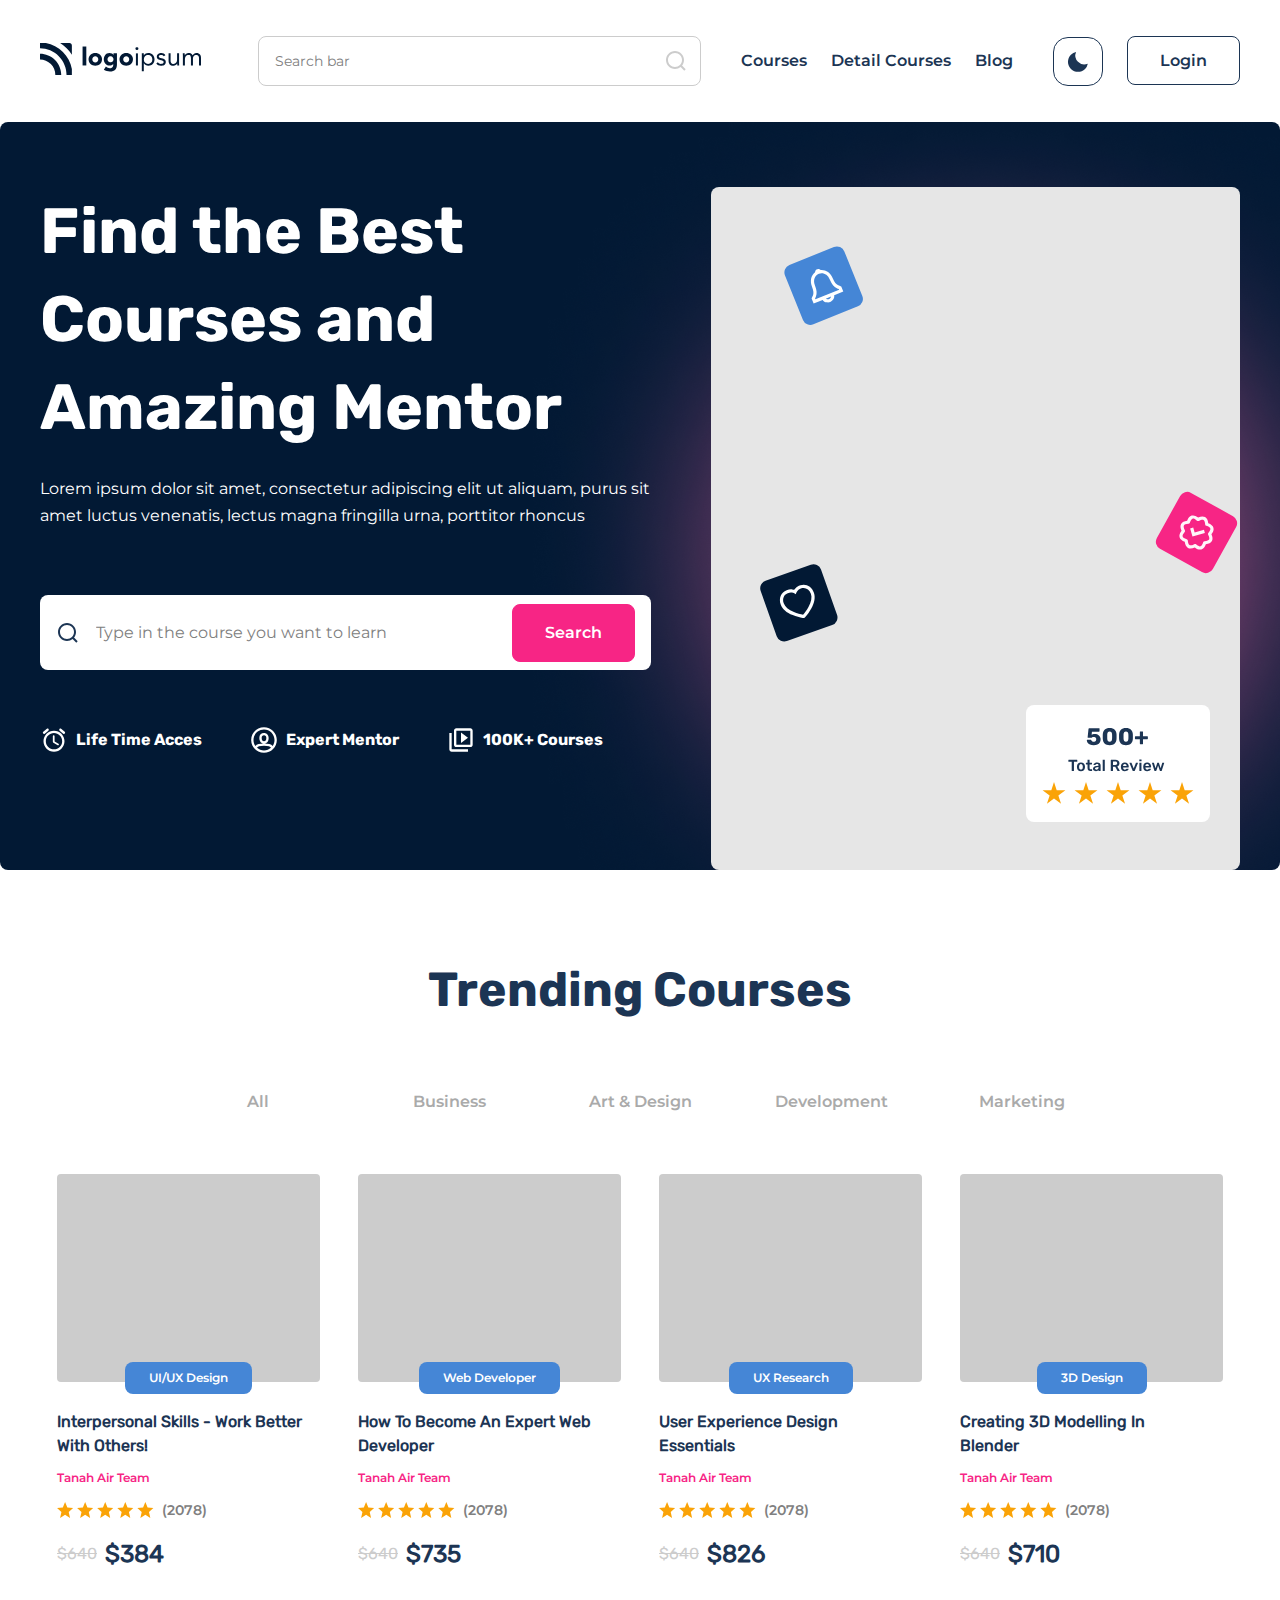
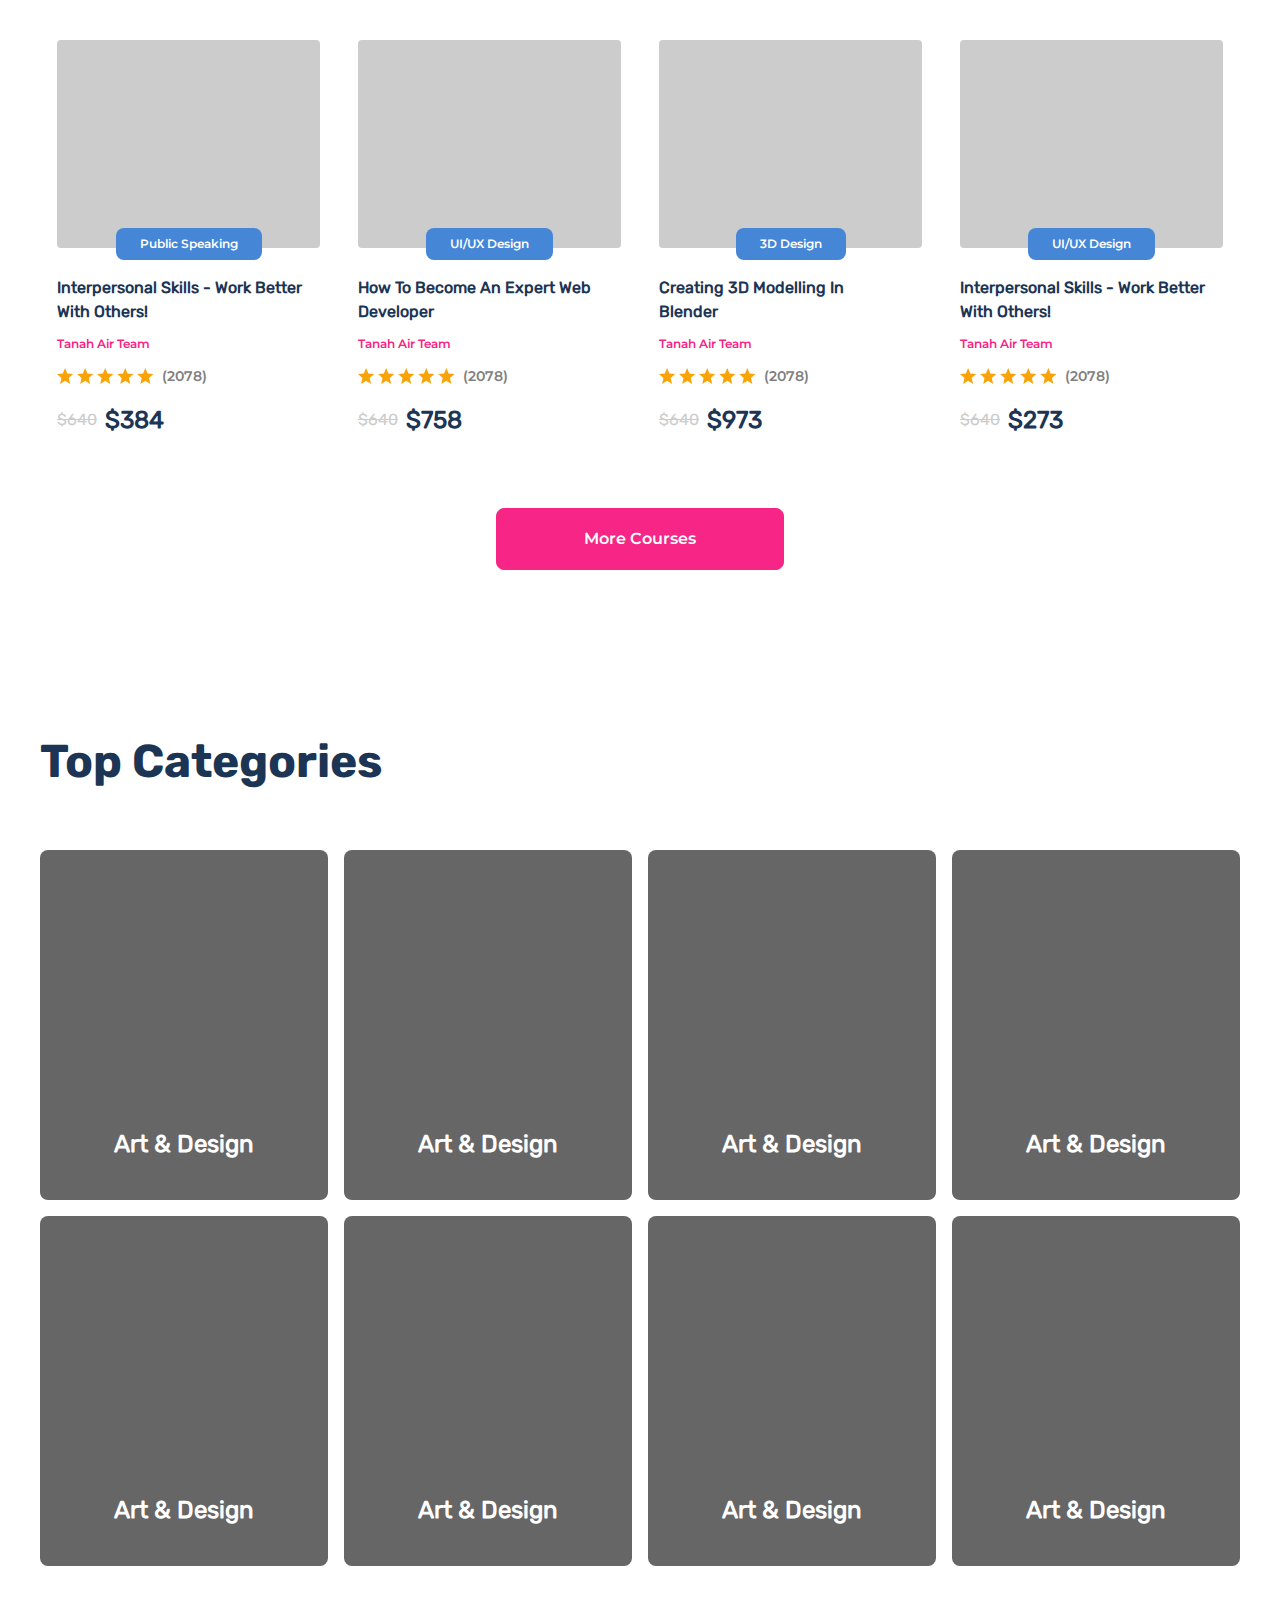
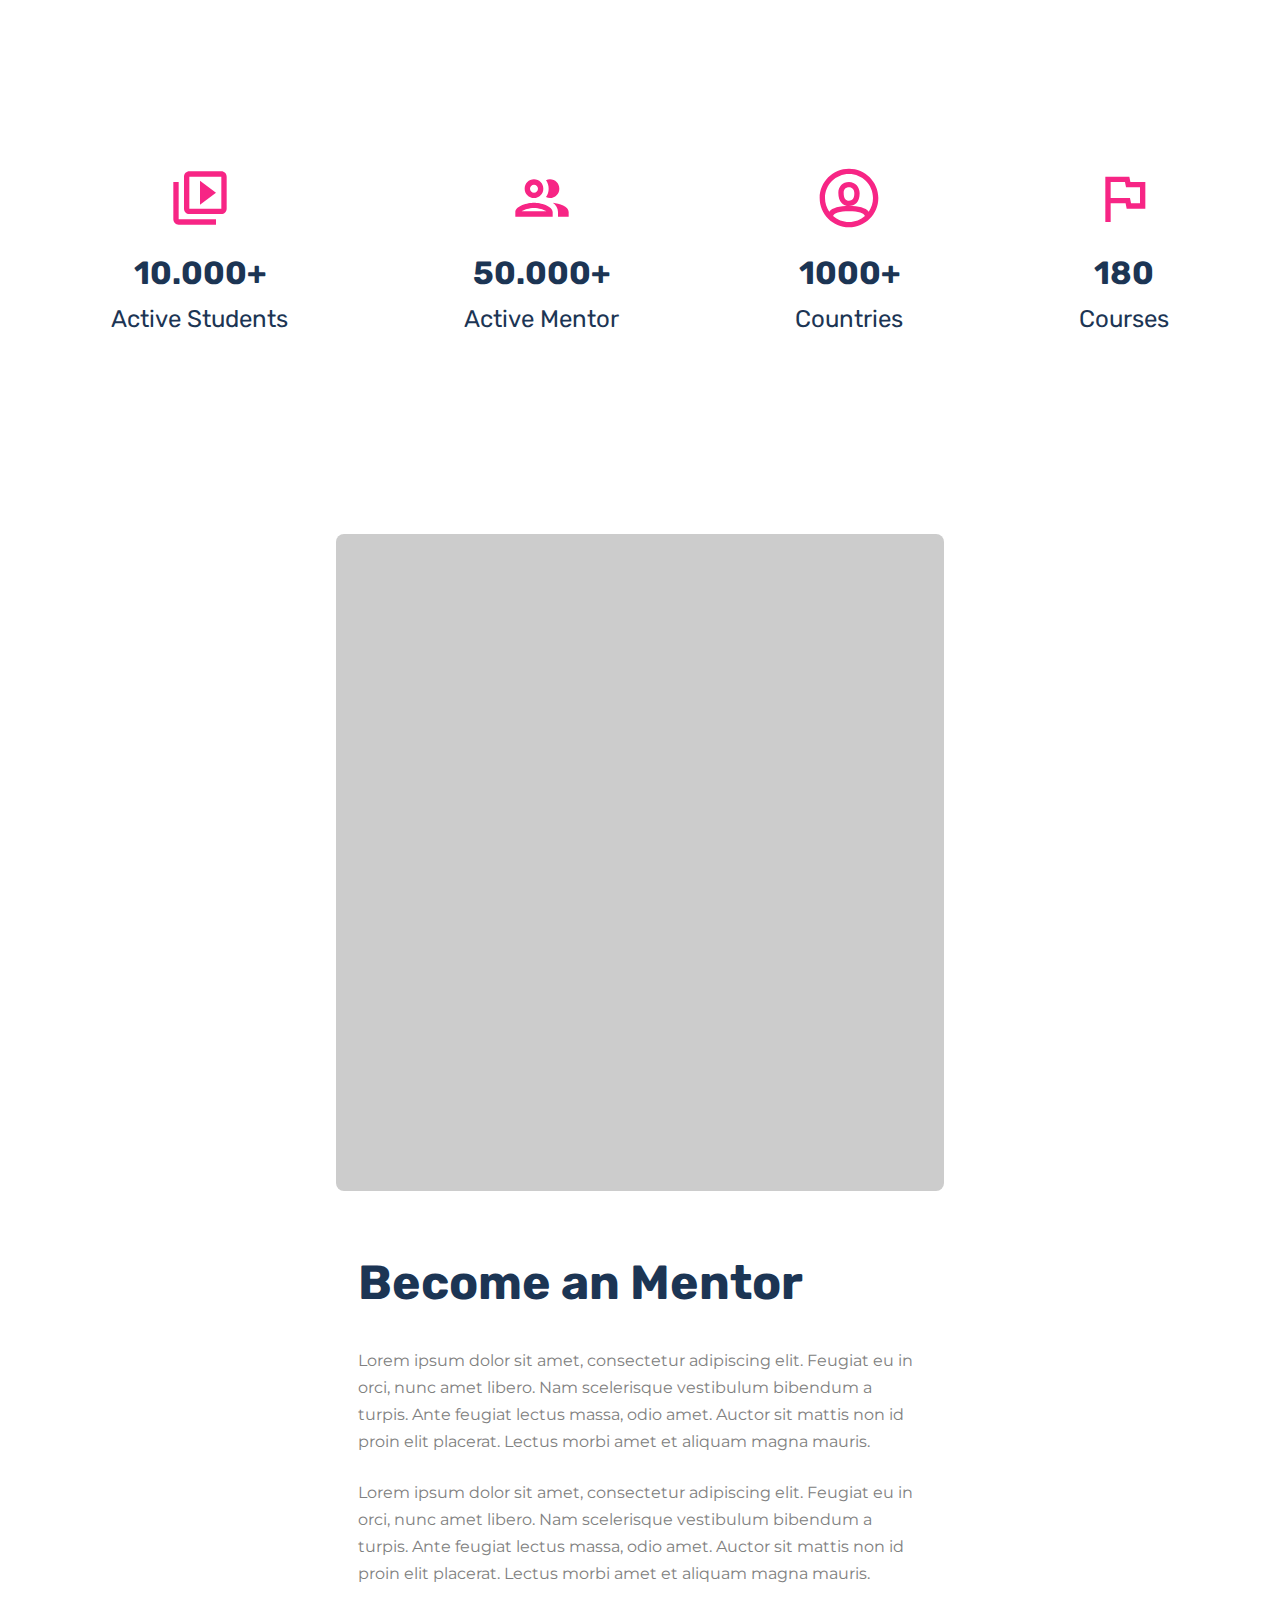
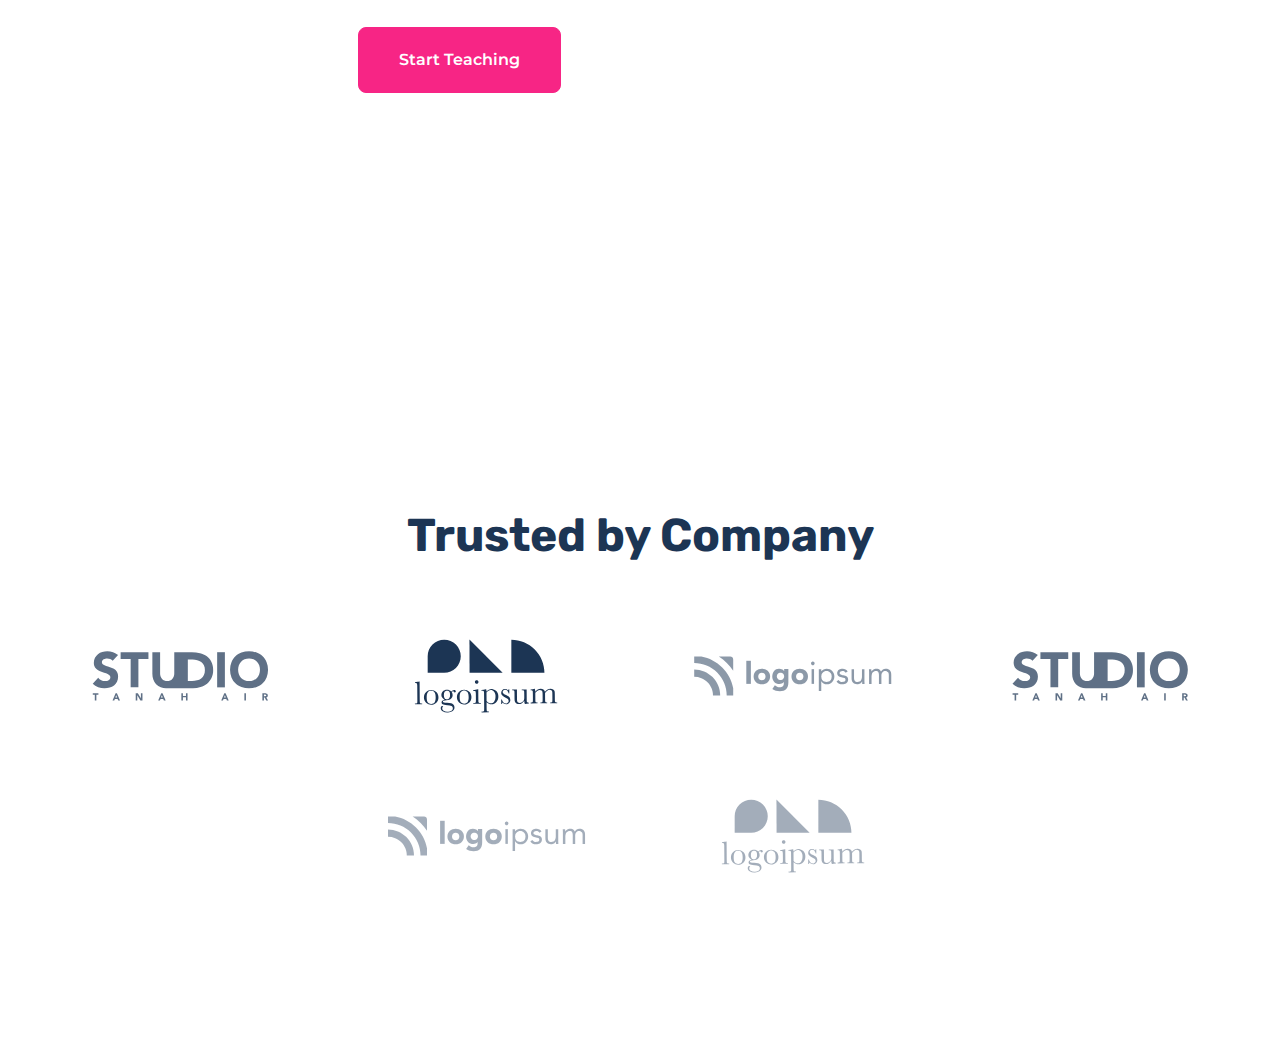
==== index.html @ 907a08f3 "home page" ====
<!DOCTYPE html>
<html lang="en">
  <head>
    <meta charset="UTF-8" />
    <meta name="viewport" content="width=device-width, initial-scale=1.0" />
    <link rel="stylesheet" href="./scss/style.css" />
    <link rel="stylesheet" href="https://cdnjs.cloudflare.com/ajax/libs/OwlCarousel2/2.3.4/assets/owl.carousel.min.css" integrity="sha512-tS3S5qG0BlhnQROyJXvNjeEM4UpMXHrQfTGmbQ1gKmelCxlSEBUaxhRBj/EFTzpbP4RVSrpEikbmdJobCvhE3g==" crossorigin="anonymous" referrerpolicy="no-referrer" />
    <link rel="stylesheet" href="https://cdnjs.cloudflare.com/ajax/libs/OwlCarousel2/2.3.4/assets/owl.theme.default.min.css" integrity="sha512-sMXtMNL1zRzolHYKEujM2AqCLUR9F2C4/05cdbxjjLSRvMQIciEPCQZo++nk7go3BtSuK9kfa/s+a4f4i5pLkw==" crossorigin="anonymous" referrerpolicy="no-referrer" />
    <title>Education | Home</title>
  </head>
  <body class="home-page">
    <header>
      <div class="container">
        <nav class="nav">
          <a href="./index.html" class="logo">
            <img src="./images/header-footer/logo.svg" alt="Site Logo" />
          </a>
          <div class="nav-list">
            <label class="search-container">
              <input id="search" type="text" placeholder="Search bar">
            </label>
            <ul>
              <li>
                <a href="./pages/courses.html">Courses</a>
              </li>
              <li>
                <a href="./pages/details.html">Detail Courses</a>
              </li>
              <li>
                <a href="./pages/blog.html">Blog</a>
              </li>
            </ul>
            <div class="header-btns">
              <button class="dark-mode">
                <svg xmlns="http://www.w3.org/2000/svg" width="24" height="24" viewBox="0 0 24 24"><path d="M12 11.807A9.002 9.002 0 0 1 10.049 2a9.942 9.942 0 0 0-5.12 2.735c-3.905 3.905-3.905 10.237 0 14.142 3.906 3.906 10.237 3.905 14.143 0a9.946 9.946 0 0 0 2.735-5.119A9.003 9.003 0 0 1 12 11.807z"></path></svg>
              </button>
              <button>
                <a class="nav-lastLink" href="./pages/account.html">Login</a>
              </button>
            </div>
          </div>
          <button class="menu-btn">
            <svg xmlns="http://www.w3.org/2000/svg" width="24" height="24" viewBox="0 0 24 24" style="fill: #1C3554;"><path d="M4 6h16v2H4zm0 5h16v2H4zm0 5h16v2H4z"></path></svg>
          </button>
        </nav>  
      </div>
    </header>

    <main>
      <section class="hero-section">
        <div class="container">
          <div class="hero-section-content">
            <div class="hero-left">
              <h1>Find the Best Courses and Amazing Mentor</h1>
              <p>Lorem ipsum dolor sit amet, consectetur adipiscing elit ut aliquam, purus sit amet luctus venenatis, lectus magna fringilla urna, porttitor rhoncus </p>
              <label>
                <input type="text" placeholder="Type in the course you want to learn">
                <button>Search</button>
              </label>
              <div class="hero-left-benefits">
                <div>
                  <svg width="28" height="28" viewBox="0 0 28 28" fill="none" xmlns="http://www.w3.org/2000/svg">
                    <path fill-rule="evenodd" clip-rule="evenodd" d="M18.5148 17.7917L14.5831 15.4583V10.1733C14.5831 9.70667 14.2098 9.33333 13.7431 9.33333H13.6731C13.2065 9.33333 12.8331 9.70667 12.8331 10.1733V15.68C12.8331 16.0883 13.0431 16.4733 13.4048 16.6833L17.6631 19.2383C18.0598 19.4717 18.5731 19.355 18.8065 18.9583C19.0515 18.55 18.9231 18.025 18.5148 17.7917ZM24.7098 5.845L21.1165 2.85833C20.6265 2.45 19.8915 2.50833 19.4715 3.01C19.0631 3.5 19.1331 4.235 19.6231 4.655L23.2048 7.64167C23.6948 8.05 24.4298 7.99167 24.8498 7.49C25.2698 7 25.1998 6.265 24.7098 5.845ZM4.78314 7.64167L8.3648 4.655C8.86647 4.235 8.93647 3.5 8.51647 3.01C8.10814 2.50833 7.37314 2.45 6.88314 2.85833L3.2898 5.845C2.7998 6.265 2.7298 7 3.1498 7.49C3.55814 7.99167 4.29314 8.05 4.78314 7.64167ZM13.9998 4.66667C8.20147 4.66667 3.4998 9.36833 3.4998 15.1667C3.4998 20.965 8.20147 25.6667 13.9998 25.6667C19.7981 25.6667 24.4998 20.965 24.4998 15.1667C24.4998 9.36833 19.7981 4.66667 13.9998 4.66667ZM13.9998 23.3333C9.49647 23.3333 5.83314 19.67 5.83314 15.1667C5.83314 10.6633 9.49647 7 13.9998 7C18.5031 7 22.1665 10.6633 22.1665 15.1667C22.1665 19.67 18.5031 23.3333 13.9998 23.3333Z" fill="white"/>
                  </svg>
                  <h3>Life Time Acces</h3>
                </div>
                <div>
                  <svg width="28" height="28" viewBox="0 0 28 28" fill="none" xmlns="http://www.w3.org/2000/svg">
                    <path fill-rule="evenodd" clip-rule="evenodd" d="M14.0001 26.8334C6.91243 26.8334 1.16675 21.0877 1.16675 14.0001C1.16675 6.91243 6.91243 1.16675 14.0001 1.16675C21.0877 1.16675 26.8334 6.91243 26.8334 14.0001C26.8334 21.0877 21.0877 26.8334 14.0001 26.8334ZM22.6328 19.9788C23.8101 18.2821 24.5001 16.2217 24.5001 14.0001C24.5001 8.20109 19.7991 3.50008 14.0001 3.50008C8.20109 3.50008 3.50008 8.20109 3.50008 14.0001C3.50008 16.2217 4.19003 18.2821 5.36734 19.9788C6.68036 18.2445 9.76579 17.5001 14.0001 17.5001C18.2344 17.5001 21.3198 18.2445 22.6328 19.9788ZM20.9589 21.8631C20.6174 20.6353 18.1644 19.8334 14.0001 19.8334C9.8358 19.8334 7.38275 20.6353 7.04129 21.8631C8.89393 23.504 11.3307 24.5001 14.0001 24.5001C16.6695 24.5001 19.1062 23.504 20.9589 21.8631ZM14.0001 17.5001C11.3878 17.5001 9.33342 15.6654 9.33342 11.6667C9.33342 9.04847 11.1757 7.00008 14.0001 7.00008C16.8166 7.00008 18.6667 9.24192 18.6667 11.9001C18.6667 15.7263 16.5878 17.5001 14.0001 17.5001ZM11.6667 11.6667C11.6667 14.3142 12.6213 15.1667 14.0001 15.1667C15.3741 15.1667 16.3334 14.3482 16.3334 11.9001C16.3334 10.4422 15.4183 9.33342 14.0001 9.33342C12.5228 9.33342 11.6667 10.2852 11.6667 11.6667Z" fill="white"/>
                  </svg>
                  <h3>Expert Mentor</h3>
                </div>
                <div>
                  <svg width="28" height="28" viewBox="0 0 28 28" fill="none" xmlns="http://www.w3.org/2000/svg">
                    <path fill-rule="evenodd" clip-rule="evenodd" d="M4.66463 6.99992H2.3313V23.3333C2.3313 24.6166 3.3813 25.6666 4.66463 25.6666H20.998V23.3333H4.66463V6.99992ZM23.3313 2.33325H9.3313C8.04797 2.33325 6.99797 3.38325 6.99797 4.66659V18.6666C6.99797 19.9499 8.04797 20.9999 9.3313 20.9999H23.3313C24.6146 20.9999 25.6646 19.9499 25.6646 18.6666V4.66659C25.6646 3.38325 24.6146 2.33325 23.3313 2.33325ZM23.3313 18.6666H9.3313V4.66659H23.3313V18.6666ZM13.998 6.41659V16.9166L20.998 11.6666L13.998 6.41659Z" fill="white"/>
                  </svg>
                  <h3>100K+ Courses</h3>
                </div>
              </div>
            </div>
            <div class="hero-right">
              <img src="./images/home/hero-right-img.svg" alt="">
            </div>
          </div>
        </div>
      </section>
      <section class="courses-section">
        <div class="container">
          <div class="courses-section-content">
            <h2>Trending Courses</h2>
            <div class="courses-card-part">
              <div class="courses-card-headings">
                <button class="courses-card-heading">All</button>
                <button class="courses-card-heading">Business</button>
                <button class="courses-card-heading">Art & Design</button>
                <button class="courses-card-heading">Development</button>
                <button class="courses-card-heading">Marketing</button>
              </div>
              <div class="courses-card-group">
                <div class="courses-card">
                  <div class="courses-card-img"></div>
                  <div class="courses-card-img-bottom-container">
                    <p class="courses-card-img-bottom">UI/UX Design</p>
                  </div>
                  <h3>Interpersonal skills - work better with others!</h3>
                  <h4>Tanah Air Team</h4>
                  <div class="courses-card-rating">
                    <svg width="97" height="16" viewBox="0 0 97 16" fill="none" xmlns="http://www.w3.org/2000/svg">
                      <path fill-rule="evenodd" clip-rule="evenodd" d="M8.08141 12.8589L13.0422 16L11.7258 10.08L16.1086 6.09684L10.3371 5.58316L8.08141 0L5.82576 5.58316L0.0541992 6.09684L4.43706 10.08L3.12059 16L8.08141 12.8589Z" fill="#FAA307"/>
                      <path fill-rule="evenodd" clip-rule="evenodd" d="M28.1498 12.8589L33.1106 16L31.7941 10.08L36.177 6.09684L30.4054 5.58316L28.1498 0L25.8941 5.58316L20.1226 6.09684L24.5054 10.08L23.189 16L28.1498 12.8589Z" fill="#FAA307"/>
                      <path fill-rule="evenodd" clip-rule="evenodd" d="M48.2176 12.8589L53.1785 16L51.862 10.08L56.2449 6.09684L50.4733 5.58316L48.2176 0L45.962 5.58316L40.1904 6.09684L44.5733 10.08L43.2568 16L48.2176 12.8589Z" fill="#FAA307"/>
                      <path fill-rule="evenodd" clip-rule="evenodd" d="M68.2858 12.8589L73.2466 16L71.9301 10.08L76.313 6.09684L70.5414 5.58316L68.2858 0L66.0301 5.58316L60.2585 6.09684L64.6414 10.08L63.3249 16L68.2858 12.8589Z" fill="#FAA307"/>
                      <path fill-rule="evenodd" clip-rule="evenodd" d="M88.3536 12.8589L93.3144 16L91.998 10.08L96.3808 6.09684L90.6093 5.58316L88.3536 0L86.098 5.58316L80.3264 6.09684L84.7093 10.08L83.3928 16L88.3536 12.8589Z" fill="#FAA307"/>
                    </svg>
                    <p>(2078)</p>
                  </div>
                  <div class="courses-card-pricing">
                    <p>$640</p>
                    <h5>$384</h3>
                  </div>
                </div>
                <div class="courses-card">
                  <div class="courses-card-img"></div>
                  <div class="courses-card-img-bottom-container">
                    <p class="courses-card-img-bottom">Web Developer</p>
                  </div>
                  <h3>How to become an Expert Web Developer</h3>
                  <h4>Tanah Air Team</h4>
                  <div class="courses-card-rating">
                    <svg width="97" height="16" viewBox="0 0 97 16" fill="none" xmlns="http://www.w3.org/2000/svg">
                      <path fill-rule="evenodd" clip-rule="evenodd" d="M8.08141 12.8589L13.0422 16L11.7258 10.08L16.1086 6.09684L10.3371 5.58316L8.08141 0L5.82576 5.58316L0.0541992 6.09684L4.43706 10.08L3.12059 16L8.08141 12.8589Z" fill="#FAA307"/>
                      <path fill-rule="evenodd" clip-rule="evenodd" d="M28.1498 12.8589L33.1106 16L31.7941 10.08L36.177 6.09684L30.4054 5.58316L28.1498 0L25.8941 5.58316L20.1226 6.09684L24.5054 10.08L23.189 16L28.1498 12.8589Z" fill="#FAA307"/>
                      <path fill-rule="evenodd" clip-rule="evenodd" d="M48.2176 12.8589L53.1785 16L51.862 10.08L56.2449 6.09684L50.4733 5.58316L48.2176 0L45.962 5.58316L40.1904 6.09684L44.5733 10.08L43.2568 16L48.2176 12.8589Z" fill="#FAA307"/>
                      <path fill-rule="evenodd" clip-rule="evenodd" d="M68.2858 12.8589L73.2466 16L71.9301 10.08L76.313 6.09684L70.5414 5.58316L68.2858 0L66.0301 5.58316L60.2585 6.09684L64.6414 10.08L63.3249 16L68.2858 12.8589Z" fill="#FAA307"/>
                      <path fill-rule="evenodd" clip-rule="evenodd" d="M88.3536 12.8589L93.3144 16L91.998 10.08L96.3808 6.09684L90.6093 5.58316L88.3536 0L86.098 5.58316L80.3264 6.09684L84.7093 10.08L83.3928 16L88.3536 12.8589Z" fill="#FAA307"/>
                    </svg>
                    <p>(2078)</p>
                  </div>
                  <div class="courses-card-pricing">
                    <p>$640</p>
                    <h5>$735</h3>
                  </div>
                </div>
                <div class="courses-card">
                  <div class="courses-card-img"></div>
                  <div class="courses-card-img-bottom-container">
                    <p class="courses-card-img-bottom">UX Research</p>
                  </div>
                  <h3>User Experience Design <br> Essentials</h3>
                  <h4>Tanah Air Team</h4>
                  <div class="courses-card-rating">
                    <svg width="97" height="16" viewBox="0 0 97 16" fill="none" xmlns="http://www.w3.org/2000/svg">
                      <path fill-rule="evenodd" clip-rule="evenodd" d="M8.08141 12.8589L13.0422 16L11.7258 10.08L16.1086 6.09684L10.3371 5.58316L8.08141 0L5.82576 5.58316L0.0541992 6.09684L4.43706 10.08L3.12059 16L8.08141 12.8589Z" fill="#FAA307"/>
                      <path fill-rule="evenodd" clip-rule="evenodd" d="M28.1498 12.8589L33.1106 16L31.7941 10.08L36.177 6.09684L30.4054 5.58316L28.1498 0L25.8941 5.58316L20.1226 6.09684L24.5054 10.08L23.189 16L28.1498 12.8589Z" fill="#FAA307"/>
                      <path fill-rule="evenodd" clip-rule="evenodd" d="M48.2176 12.8589L53.1785 16L51.862 10.08L56.2449 6.09684L50.4733 5.58316L48.2176 0L45.962 5.58316L40.1904 6.09684L44.5733 10.08L43.2568 16L48.2176 12.8589Z" fill="#FAA307"/>
                      <path fill-rule="evenodd" clip-rule="evenodd" d="M68.2858 12.8589L73.2466 16L71.9301 10.08L76.313 6.09684L70.5414 5.58316L68.2858 0L66.0301 5.58316L60.2585 6.09684L64.6414 10.08L63.3249 16L68.2858 12.8589Z" fill="#FAA307"/>
                      <path fill-rule="evenodd" clip-rule="evenodd" d="M88.3536 12.8589L93.3144 16L91.998 10.08L96.3808 6.09684L90.6093 5.58316L88.3536 0L86.098 5.58316L80.3264 6.09684L84.7093 10.08L83.3928 16L88.3536 12.8589Z" fill="#FAA307"/>
                    </svg>
                    <p>(2078)</p>
                  </div>
                  <div class="courses-card-pricing">
                    <p>$640</p>
                    <h5>$826</h3>
                  </div>
                </div>
                <div class="courses-card">
                  <div class="courses-card-img"></div>
                  <div class="courses-card-img-bottom-container">
                    <p class="courses-card-img-bottom">3D Design</p>
                  </div>
                  <h3>Creating 3D Modelling in <br> Blender </h3>
                  <h4>Tanah Air Team</h4>
                  <div class="courses-card-rating">
                    <svg width="97" height="16" viewBox="0 0 97 16" fill="none" xmlns="http://www.w3.org/2000/svg">
                      <path fill-rule="evenodd" clip-rule="evenodd" d="M8.08141 12.8589L13.0422 16L11.7258 10.08L16.1086 6.09684L10.3371 5.58316L8.08141 0L5.82576 5.58316L0.0541992 6.09684L4.43706 10.08L3.12059 16L8.08141 12.8589Z" fill="#FAA307"/>
                      <path fill-rule="evenodd" clip-rule="evenodd" d="M28.1498 12.8589L33.1106 16L31.7941 10.08L36.177 6.09684L30.4054 5.58316L28.1498 0L25.8941 5.58316L20.1226 6.09684L24.5054 10.08L23.189 16L28.1498 12.8589Z" fill="#FAA307"/>
                      <path fill-rule="evenodd" clip-rule="evenodd" d="M48.2176 12.8589L53.1785 16L51.862 10.08L56.2449 6.09684L50.4733 5.58316L48.2176 0L45.962 5.58316L40.1904 6.09684L44.5733 10.08L43.2568 16L48.2176 12.8589Z" fill="#FAA307"/>
                      <path fill-rule="evenodd" clip-rule="evenodd" d="M68.2858 12.8589L73.2466 16L71.9301 10.08L76.313 6.09684L70.5414 5.58316L68.2858 0L66.0301 5.58316L60.2585 6.09684L64.6414 10.08L63.3249 16L68.2858 12.8589Z" fill="#FAA307"/>
                      <path fill-rule="evenodd" clip-rule="evenodd" d="M88.3536 12.8589L93.3144 16L91.998 10.08L96.3808 6.09684L90.6093 5.58316L88.3536 0L86.098 5.58316L80.3264 6.09684L84.7093 10.08L83.3928 16L88.3536 12.8589Z" fill="#FAA307"/>
                    </svg>
                    <p>(2078)</p>
                  </div>
                  <div class="courses-card-pricing">
                    <p>$640</p>
                    <h5>$710</h3>
                  </div>
                </div>
                <div class="courses-card">
                  <div class="courses-card-img"></div>
                  <div class="courses-card-img-bottom-container">
                    <p class="courses-card-img-bottom">Public Speaking</p>
                  </div>
                  <h3>Interpersonal skills - work better with others!</h3>
                  <h4>Tanah Air Team</h4>
                  <div class="courses-card-rating">
                    <svg width="97" height="16" viewBox="0 0 97 16" fill="none" xmlns="http://www.w3.org/2000/svg">
                      <path fill-rule="evenodd" clip-rule="evenodd" d="M8.08141 12.8589L13.0422 16L11.7258 10.08L16.1086 6.09684L10.3371 5.58316L8.08141 0L5.82576 5.58316L0.0541992 6.09684L4.43706 10.08L3.12059 16L8.08141 12.8589Z" fill="#FAA307"/>
                      <path fill-rule="evenodd" clip-rule="evenodd" d="M28.1498 12.8589L33.1106 16L31.7941 10.08L36.177 6.09684L30.4054 5.58316L28.1498 0L25.8941 5.58316L20.1226 6.09684L24.5054 10.08L23.189 16L28.1498 12.8589Z" fill="#FAA307"/>
                      <path fill-rule="evenodd" clip-rule="evenodd" d="M48.2176 12.8589L53.1785 16L51.862 10.08L56.2449 6.09684L50.4733 5.58316L48.2176 0L45.962 5.58316L40.1904 6.09684L44.5733 10.08L43.2568 16L48.2176 12.8589Z" fill="#FAA307"/>
                      <path fill-rule="evenodd" clip-rule="evenodd" d="M68.2858 12.8589L73.2466 16L71.9301 10.08L76.313 6.09684L70.5414 5.58316L68.2858 0L66.0301 5.58316L60.2585 6.09684L64.6414 10.08L63.3249 16L68.2858 12.8589Z" fill="#FAA307"/>
                      <path fill-rule="evenodd" clip-rule="evenodd" d="M88.3536 12.8589L93.3144 16L91.998 10.08L96.3808 6.09684L90.6093 5.58316L88.3536 0L86.098 5.58316L80.3264 6.09684L84.7093 10.08L83.3928 16L88.3536 12.8589Z" fill="#FAA307"/>
                    </svg>
                    <p>(2078)</p>
                  </div>
                  <div class="courses-card-pricing">
                    <p>$640</p>
                    <h5>$384</h3>
                  </div>
                </div>
                <div class="courses-card">
                  <div class="courses-card-img"></div>
                  <div class="courses-card-img-bottom-container">
                    <p class="courses-card-img-bottom">UI/UX Design</p>
                  </div>
                  <h3>How to become an Expert Web Developer</h3>
                  <h4>Tanah Air Team</h4>
                  <div class="courses-card-rating">
                    <svg width="97" height="16" viewBox="0 0 97 16" fill="none" xmlns="http://www.w3.org/2000/svg">
                      <path fill-rule="evenodd" clip-rule="evenodd" d="M8.08141 12.8589L13.0422 16L11.7258 10.08L16.1086 6.09684L10.3371 5.58316L8.08141 0L5.82576 5.58316L0.0541992 6.09684L4.43706 10.08L3.12059 16L8.08141 12.8589Z" fill="#FAA307"/>
                      <path fill-rule="evenodd" clip-rule="evenodd" d="M28.1498 12.8589L33.1106 16L31.7941 10.08L36.177 6.09684L30.4054 5.58316L28.1498 0L25.8941 5.58316L20.1226 6.09684L24.5054 10.08L23.189 16L28.1498 12.8589Z" fill="#FAA307"/>
                      <path fill-rule="evenodd" clip-rule="evenodd" d="M48.2176 12.8589L53.1785 16L51.862 10.08L56.2449 6.09684L50.4733 5.58316L48.2176 0L45.962 5.58316L40.1904 6.09684L44.5733 10.08L43.2568 16L48.2176 12.8589Z" fill="#FAA307"/>
                      <path fill-rule="evenodd" clip-rule="evenodd" d="M68.2858 12.8589L73.2466 16L71.9301 10.08L76.313 6.09684L70.5414 5.58316L68.2858 0L66.0301 5.58316L60.2585 6.09684L64.6414 10.08L63.3249 16L68.2858 12.8589Z" fill="#FAA307"/>
                      <path fill-rule="evenodd" clip-rule="evenodd" d="M88.3536 12.8589L93.3144 16L91.998 10.08L96.3808 6.09684L90.6093 5.58316L88.3536 0L86.098 5.58316L80.3264 6.09684L84.7093 10.08L83.3928 16L88.3536 12.8589Z" fill="#FAA307"/>
                    </svg>
                    <p>(2078)</p>
                  </div>
                  <div class="courses-card-pricing">
                    <p>$640</p>
                    <h5>$758</h3>
                  </div>
                </div>
                <div class="courses-card">
                  <div class="courses-card-img"></div>
                  <div class="courses-card-img-bottom-container">
                    <p class="courses-card-img-bottom">3D Design</p>
                  </div>
                  <h3>Creating 3D Modelling in <br> Blender </h3>
                  <h4>Tanah Air Team</h4>
                  <div class="courses-card-rating">
                    <svg width="97" height="16" viewBox="0 0 97 16" fill="none" xmlns="http://www.w3.org/2000/svg">
                      <path fill-rule="evenodd" clip-rule="evenodd" d="M8.08141 12.8589L13.0422 16L11.7258 10.08L16.1086 6.09684L10.3371 5.58316L8.08141 0L5.82576 5.58316L0.0541992 6.09684L4.43706 10.08L3.12059 16L8.08141 12.8589Z" fill="#FAA307"/>
                      <path fill-rule="evenodd" clip-rule="evenodd" d="M28.1498 12.8589L33.1106 16L31.7941 10.08L36.177 6.09684L30.4054 5.58316L28.1498 0L25.8941 5.58316L20.1226 6.09684L24.5054 10.08L23.189 16L28.1498 12.8589Z" fill="#FAA307"/>
                      <path fill-rule="evenodd" clip-rule="evenodd" d="M48.2176 12.8589L53.1785 16L51.862 10.08L56.2449 6.09684L50.4733 5.58316L48.2176 0L45.962 5.58316L40.1904 6.09684L44.5733 10.08L43.2568 16L48.2176 12.8589Z" fill="#FAA307"/>
                      <path fill-rule="evenodd" clip-rule="evenodd" d="M68.2858 12.8589L73.2466 16L71.9301 10.08L76.313 6.09684L70.5414 5.58316L68.2858 0L66.0301 5.58316L60.2585 6.09684L64.6414 10.08L63.3249 16L68.2858 12.8589Z" fill="#FAA307"/>
                      <path fill-rule="evenodd" clip-rule="evenodd" d="M88.3536 12.8589L93.3144 16L91.998 10.08L96.3808 6.09684L90.6093 5.58316L88.3536 0L86.098 5.58316L80.3264 6.09684L84.7093 10.08L83.3928 16L88.3536 12.8589Z" fill="#FAA307"/>
                    </svg>
                    <p>(2078)</p>
                  </div>
                  <div class="courses-card-pricing">
                    <p>$640</p>
                    <h5>$973</h3>
                  </div>
                </div>
                <div class="courses-card">
                  <div class="courses-card-img"></div>
                  <div class="courses-card-img-bottom-container">
                    <p class="courses-card-img-bottom">UI/UX Design</p>
                  </div>
                  <h3>Interpersonal skills - work better with others!</h3>
                  <h4>Tanah Air Team</h4>
                  <div class="courses-card-rating">
                    <svg width="97" height="16" viewBox="0 0 97 16" fill="none" xmlns="http://www.w3.org/2000/svg">
                      <path fill-rule="evenodd" clip-rule="evenodd" d="M8.08141 12.8589L13.0422 16L11.7258 10.08L16.1086 6.09684L10.3371 5.58316L8.08141 0L5.82576 5.58316L0.0541992 6.09684L4.43706 10.08L3.12059 16L8.08141 12.8589Z" fill="#FAA307"/>
                      <path fill-rule="evenodd" clip-rule="evenodd" d="M28.1498 12.8589L33.1106 16L31.7941 10.08L36.177 6.09684L30.4054 5.58316L28.1498 0L25.8941 5.58316L20.1226 6.09684L24.5054 10.08L23.189 16L28.1498 12.8589Z" fill="#FAA307"/>
                      <path fill-rule="evenodd" clip-rule="evenodd" d="M48.2176 12.8589L53.1785 16L51.862 10.08L56.2449 6.09684L50.4733 5.58316L48.2176 0L45.962 5.58316L40.1904 6.09684L44.5733 10.08L43.2568 16L48.2176 12.8589Z" fill="#FAA307"/>
                      <path fill-rule="evenodd" clip-rule="evenodd" d="M68.2858 12.8589L73.2466 16L71.9301 10.08L76.313 6.09684L70.5414 5.58316L68.2858 0L66.0301 5.58316L60.2585 6.09684L64.6414 10.08L63.3249 16L68.2858 12.8589Z" fill="#FAA307"/>
                      <path fill-rule="evenodd" clip-rule="evenodd" d="M88.3536 12.8589L93.3144 16L91.998 10.08L96.3808 6.09684L90.6093 5.58316L88.3536 0L86.098 5.58316L80.3264 6.09684L84.7093 10.08L83.3928 16L88.3536 12.8589Z" fill="#FAA307"/>
                    </svg>
                    <p>(2078)</p>
                  </div>
                  <div class="courses-card-pricing">
                    <p>$640</p>
                    <h5>$273</h3>
                  </div>
                </div>
              </div>
              <a href="./pages/courses.html">
                <button class="courses-moreBtn">More Courses</button>
              </a>
            </div>
          </div>
        </div>
      </section>
      <section class="categories-section">
        <div class="container">
          <div class="categories-section-content">
            <h2>Top Categories</h2>
            <div class="categories-cards">
              <div>
                <h3>Art & Design</h3>
              </div>
              <div>
                <h3>Art & Design</h3>
              </div>
              <div>
                <h3>Art & Design</h3>
              </div>
              <div>
                <h3>Art & Design</h3>
              </div>
              <div>
                <h3>Art & Design</h3>
              </div>
              <div>
                <h3>Art & Design</h3>
              </div>
              <div>
                <h3>Art & Design</h3>
              </div>
              <div>
                <h3>Art & Design</h3>
              </div>
            </div>
          </div>
        </div>
      </section>
      <section class="about-section">
        <div class="container">
          <div class="about-section-content">
            <div class="about-card">
              <svg width="64" height="64" viewBox="0 0 64 64" fill="none" xmlns="http://www.w3.org/2000/svg">
                <path fill-rule="evenodd" clip-rule="evenodd" d="M10.6666 16H5.33325V53.3333C5.33325 56.2667 7.73325 58.6667 10.6666 58.6667H47.9999V53.3333H10.6666V16ZM53.3333 5.33333H21.3333C18.3999 5.33333 15.9999 7.73333 15.9999 10.6667V42.6667C15.9999 45.6 18.3999 48 21.3333 48H53.3333C56.2666 48 58.6666 45.6 58.6666 42.6667V10.6667C58.6666 7.73333 56.2666 5.33333 53.3333 5.33333ZM53.3333 42.6667H21.3333V10.6667H53.3333V42.6667ZM31.9999 14.6667V38.6667L47.9999 26.6667L31.9999 14.6667Z" fill="#F72585"/>
              </svg>
              <h3>10.000+</h3>
              <p>Active Students</p>
            </div>
            <div class="about-card">
              <svg width="64" height="64" viewBox="0 0 64 64" fill="none" xmlns="http://www.w3.org/2000/svg">
                <path fill-rule="evenodd" clip-rule="evenodd" d="M23.9999 36.6667C17.7599 36.6667 5.33325 39.7867 5.33325 46V50.6667H42.6666V46C42.6666 39.7867 30.2399 36.6667 23.9999 36.6667ZM11.5733 45.3333C13.8133 43.7867 19.2266 42 23.9999 42C28.7733 42 34.1866 43.7867 36.4266 45.3333H11.5733ZM23.9999 32C29.1466 32 33.3333 27.8133 33.3333 22.6667C33.3333 17.52 29.1466 13.3333 23.9999 13.3333C18.8533 13.3333 14.6666 17.52 14.6666 22.6667C14.6666 27.8133 18.8533 32 23.9999 32ZM23.9999 18.6667C26.2133 18.6667 27.9999 20.4533 27.9999 22.6667C27.9999 24.88 26.2133 26.6667 23.9999 26.6667C21.7866 26.6667 19.9999 24.88 19.9999 22.6667C19.9999 20.4533 21.7866 18.6667 23.9999 18.6667ZM42.7733 36.8267C45.8666 39.0667 47.9999 42.0533 47.9999 46V50.6667H58.6666V46C58.6666 40.6133 49.3333 37.5467 42.7733 36.8267ZM39.9999 32C45.1466 32 49.3333 27.8133 49.3333 22.6667C49.3333 17.52 45.1466 13.3333 39.9999 13.3333C38.5599 13.3333 37.2266 13.68 35.9999 14.2667C37.6799 16.64 38.6666 19.5467 38.6666 22.6667C38.6666 25.7867 37.6799 28.6933 35.9999 31.0667C37.2266 31.6533 38.5599 32 39.9999 32Z" fill="#F72585"/>
              </svg>
              <h3>50.000+</h3>
              <p>Active Mentor</p>
            </div>
            <div class="about-card">
              <svg width="64" height="64" viewBox="0 0 64 64" fill="none" xmlns="http://www.w3.org/2000/svg">
                <path fill-rule="evenodd" clip-rule="evenodd" d="M32.0001 61.3333C15.7997 61.3333 2.66675 48.2004 2.66675 32C2.66675 15.7997 15.7997 2.66667 32.0001 2.66667C48.2004 2.66667 61.3334 15.7997 61.3334 32C61.3334 48.2004 48.2004 61.3333 32.0001 61.3333ZM51.7321 45.6657C54.4231 41.7875 56.0001 37.0779 56.0001 32C56.0001 18.7452 45.2549 8 32.0001 8C18.7452 8 8.00008 18.7452 8.00008 32C8.00008 37.0779 9.5771 41.7875 12.2681 45.6657C15.2693 41.7015 22.3217 40 32.0001 40C41.6785 40 48.7309 41.7015 51.7321 45.6657ZM47.9059 49.9727C47.1254 47.1663 41.5184 45.3333 32.0001 45.3333C22.4817 45.3333 16.8748 47.1663 16.0943 49.9727C20.3289 53.7231 25.8986 56 32.0001 56C38.1016 56 43.6713 53.7231 47.9059 49.9727ZM32.0001 40C26.0291 40 21.3334 35.8063 21.3334 26.6667C21.3334 20.682 25.5443 16 32.0001 16C38.4379 16 42.6667 21.1242 42.6667 27.2C42.6667 35.9456 37.915 40 32.0001 40ZM26.6667 26.6667C26.6667 32.718 28.8486 34.6667 32.0001 34.6667C35.1406 34.6667 37.3334 32.7957 37.3334 27.2C37.3334 23.8678 35.2418 21.3333 32.0001 21.3333C28.6234 21.3333 26.6667 23.5089 26.6667 26.6667Z" fill="#F72585"/>
              </svg>
              <h3>1000+</h3>
              <p>Countries</p>
            </div>
            <div class="about-card">
              <svg width="64" height="64" viewBox="0 0 64 64" fill="none" xmlns="http://www.w3.org/2000/svg">
                <path fill-rule="evenodd" clip-rule="evenodd" d="M32.9599 16L34.0266 21.3333H47.9999V37.3333H39.0399L37.9733 32H18.6666V16H32.9599ZM37.3333 10.6667H13.3333V56H18.6666V37.3333H33.5999L34.6666 42.6667H53.3333V16H38.3999L37.3333 10.6667Z" fill="#F72585"/>
              </svg>
              <h3>180</h3>
              <p>Courses</p>
            </div>
          </div>
        </div>
      </section>
      <section class="mentor-section">
        <div class="container">
          <div class="mentor-section-content">
            <div class="mentor-left">
              <img src="./images/home/mentor-bg.svg" alt="Image">
            </div>
            <div class="mentor-right">
              <h2>Become an Mentor</h2>
              <p>Lorem ipsum dolor sit amet, consectetur adipiscing elit. Feugiat eu in orci, nunc amet libero. Nam scelerisque vestibulum bibendum a turpis. Ante feugiat lectus massa, odio amet. Auctor sit mattis non id proin elit placerat. Lectus morbi amet et aliquam magna mauris.</p>
              <p>Lorem ipsum dolor sit amet, consectetur adipiscing elit. Feugiat eu in orci, nunc amet libero. Nam scelerisque vestibulum bibendum a turpis. Ante feugiat lectus massa, odio amet. Auctor sit mattis non id proin elit placerat. Lectus morbi amet et aliquam magna mauris.</p>
              <button>Start Teaching</button>
            </div>
          </div>
        </div>
      </section>
      <section class="study-section">
        <div class="container">
          <div class="owl-carousel owl-theme">
            <div class="study-section-content">
              <div class="study-left">
                <img src="./images/home/study-bg.svg" alt="Image">
              </div>
              <div class="study-right">
                <p>After studying here I gained new knowledge and insights. The mentor was very friendly and guided me to get the knowledge I wanted. Thank you!</p>
                <h3>KecekArif</h3>
                <h5>Yang punya Surabaya nanti kapan - kapan tapi</h5>
              </div>
            </div>
            <div class="study-section-content">
              <div class="study-left">
                <img src="./images/home/study-bg.svg" alt="Image">
              </div>
              <div class="study-right">
                <p>After studying here I gained new knowledge and insights. The mentor was very friendly and guided me to get the knowledge I wanted. Thank you!</p>
                <h3>KecekArif</h3>
                <h5>Yang punya Surabaya nanti kapan - kapan tapi</h5>
              </div>
            </div>
          </div>
        </div>
      </section>
      <section class="company-section">
        <div class="container">
          <div class="company-section-content">
            <h2>Trusted by Company</h2>
            <div class="company-icons">
              <img src="./images/home/company-icon1.svg" alt="Company Icon">
              <img src="./images/home/company-icon2.svg" alt="Company Icon">
              <img src="./images/home/company-icon3.svg" alt="Company Icon">
              <img src="./images/home/company-icon4.svg" alt="Company Icon">
              <img src="./images/home/company-icon5.svg" alt="Company Icon">
              <img src="./images/home/company-icon6.svg" alt="Company Icon">
            </div>
          </div>
        </div>
      </section>
    </main>

    <footer></footer>

    <script src="https://cdnjs.cloudflare.com/ajax/libs/jquery/3.6.4/jquery.min.js" integrity="sha512-pumBsjNRGGqkPzKHndZMaAG+bir374sORyzM3uulLV14lN5LyykqNk8eEeUlUkB3U0M4FApyaHraT65ihJhDpQ==" crossorigin="anonymous" referrerpolicy="no-referrer"></script>
    <script src="https://cdnjs.cloudflare.com/ajax/libs/OwlCarousel2/2.3.4/owl.carousel.min.js" integrity="sha512-bPs7Ae6pVvhOSiIcyUClR7/q2OAsRiovw4vAkX+zJbw3ShAeeqezq50RIIcIURq7Oa20rW2n2q+fyXBNcU9lrw==" crossorigin="anonymous" referrerpolicy="no-referrer"></script>
    <script src="./js/main.js"></script>
  </body>
</html>
---- scss/style.css ----
.container {
  max-width: 1232px;
  margin: 0 auto;
  padding: 0 16px;
}

@font-face {
  font-family: Montserrat;
  src: url("../../fonts/Montserrat-Regular.ttf");
}
@font-face {
  font-family: Rubik;
  src: url("../../fonts/Rubik-Regular.ttf");
}
@font-face {
  font-family: Montserrat600;
  src: url("../../fonts/Montserrat-SemiBold.ttf");
}
@font-face {
  font-family: Montserrat700;
  src: url("../../fonts/Montserrat-Bold.ttf");
}
@font-face {
  font-family: Rubik700;
  src: url("../../fonts/Rubik-Bold.ttf");
}
* {
  margin: 0;
  padding: 0;
  box-sizing: border-box;
  font-family: Rubik;
}

input {
  outline: none;
}

button {
  border: none;
  background: none;
}

a {
  text-decoration: none;
  color: inherit;
}

ul {
  list-style-type: none;
}

header {
  padding-top: 36px;
  padding-bottom: 36px;
  position: fixed;
  z-index: 10;
  background: #fff;
  top: 0;
  right: 0;
  left: 0;
}
header nav {
  display: flex;
  align-items: center;
  justify-content: space-between;
}
header nav .nav-list {
  display: flex;
  align-items: center;
  gap: 40px;
}
header nav .nav-list .search-container input {
  width: 443px;
  background: url("../../images/header-footer/search.svg");
  background-repeat: no-repeat;
  background-position: right 12px bottom 12px;
  padding: 12px 56px 12px 16px;
  border-radius: 8px;
  border: 1px solid #ccc;
  font-family: Montserrat;
  font-size: 14px;
  line-height: 24px;
}
header nav .nav-list .search-container input::-moz-placeholder {
  color: #808080;
}
header nav .nav-list .search-container input::placeholder {
  color: #808080;
}
header nav .nav-list ul {
  display: flex;
  gap: 24px;
}
header nav .nav-list ul a {
  color: #1c3554;
  font-family: Montserrat600;
  font-size: 16px;
  line-height: 32px;
  transition: 0.3s;
}
header nav .nav-list ul a:hover {
  color: #000;
}
header nav .nav-list .header-btns {
  display: flex;
  align-items: center;
  gap: 24px;
}
header nav .nav-list .header-btns .nav-lastLink {
  color: #1c3554;
  font-family: Montserrat600;
  font-size: 16px;
  line-height: 32px;
  padding: 14px 32px;
  border-radius: 8px;
  border: 1px solid #1c3554;
  transition: 0.3s all;
}
header nav .nav-list .header-btns .nav-lastLink:hover {
  color: #fff;
  background: #1c3554;
}
header nav .nav-list .header-btns .dark-mode {
  fill: #1c3554;
  padding: 12px 12px 8px 12px;
  border-radius: 15px;
  border: 1px solid #1c3554;
  cursor: pointer;
}
header nav .menu-btn {
  display: none;
}

@media (max-width: 1200px) {
  header nav .nav-list .search-container input {
    width: 380px;
  }
}
@media (max-width: 1145px) {
  header nav .nav-list {
    gap: 24px;
  }
  header nav .nav-list .search-container {
    width: 50px;
    height: 49px;
    transition: 0.2s linear;
  }
  header nav .nav-list .search-container input {
    width: 100%;
    padding: 12px 0 12px 16px;
    border-radius: 15px;
    border: 1px solid #1c3554;
    background: url("../../images/header-footer/search.active.svg");
    background-repeat: no-repeat;
    background-position: right 12px bottom 12px;
    color: #1c3554;
    cursor: pointer;
  }
  header nav .nav-list .search-container input::-moz-placeholder {
    opacity: 0;
  }
  header nav .nav-list .search-container input::placeholder {
    opacity: 0;
  }
  header nav .nav-list .search-active {
    width: 250px;
  }
  header nav .nav-list .search-active input::-moz-placeholder {
    -moz-transition: 0.3s;
    transition: 0.3s;
    opacity: 100%;
  }
  header nav .nav-list .search-active input::placeholder {
    transition: 0.3s;
    opacity: 100%;
  }
  header nav .nav-list ul {
    order: -1;
  }
}
@media (max-width: 976px) {
  body header nav {
    align-items: center;
  }
  body header nav .nav-list {
    transform: translateX(120%);
  }
  body header nav .nav-list a {
    display: none;
  }
  body header nav .menu-btn {
    display: block;
    position: absolute;
    z-index: 12;
    top: 37px;
    right: 20px;
    padding: 8px 8px 4px 8px;
    border-radius: 10px;
    border: 1px solid #1c3554;
    cursor: pointer;
  }
  .menu-opened header {
    padding: 43px 0;
  }
  .menu-opened header nav .nav-list {
    transition: 0.2s ease;
    transform: translateX(0);
    display: flex;
    background: white;
    box-shadow: -1px 0 20px rgba(0, 0, 0, 0.1);
    justify-content: center;
    width: 250px;
    height: 100vh;
    position: absolute;
    top: 0;
    right: 0;
    z-index: 11;
    flex-direction: column;
    gap: 40px;
  }
  .menu-opened header nav .nav-list a {
    display: block;
  }
  .menu-opened header nav .nav-list ul {
    flex-direction: column;
    gap: 40px;
    text-align: center;
  }
  .menu-opened header nav .nav-list .search-active {
    width: 200px;
  }
  .menu-opened header nav .nav-list .search-container {
    order: -1;
  }
  .menu-opened header nav .nav-list .menu-btn {
    display: block;
    position: absolute;
    top: 30px;
    right: 20px;
    padding: 8px 8px 4px 8px;
    border-radius: 10px;
    border: 1px solid #1c3554;
    cursor: pointer;
  }
  .menu-opened header nav .nav-list .header-btns .dark-mode {
    position: absolute;
    top: 37px;
    right: 80px;
    border-radius: 10px;
    padding: 8px 8px 4px 8px;
  }
}
.home-page main .hero-section {
  max-width: 1360px;
  margin: 0 auto;
  margin-top: 122px;
  padding-top: 65px;
  background: url("../../images/home/hero-bg.png");
  background-repeat: no-repeat;
  background-position: center;
  background-size: cover;
  border-radius: 8px;
}
.home-page main .hero-section-content {
  display: flex;
  justify-content: center;
  flex-wrap: wrap;
  gap: 60px;
}
.home-page main .hero-section-content .hero-left {
  max-width: 611px;
}
.home-page main .hero-section-content .hero-left h1 {
  color: #FFF;
  font-family: Rubik700;
  font-size: 64px;
  line-height: 88px;
  margin-bottom: 24px;
}
.home-page main .hero-section-content .hero-left p {
  color: #FFF;
  font-size: 16px;
  font-weight: 400;
  line-height: 27px;
  margin-bottom: 66px;
  font-family: Montserrat;
}
.home-page main .hero-section-content .hero-left label {
  position: relative;
}
.home-page main .hero-section-content .hero-left label input {
  background: url("../../images/home/hero-left-search.svg");
  background-color: #FFF;
  background-position: 16px;
  border: none;
  border-radius: 8px;
  background-repeat: no-repeat;
  padding: 24px 136px 24px 56px;
  width: 100%;
  color: #1c3554;
  font-family: Montserrat;
  font-size: 16px;
  line-height: 27px;
}
.home-page main .hero-section-content .hero-left label input::-moz-placeholder {
  color: #808080;
}
.home-page main .hero-section-content .hero-left label input::placeholder {
  color: #808080;
}
.home-page main .hero-section-content .hero-left label button {
  border: 1px solid #f72585;
  border-radius: 8px;
  background: #f72585;
  padding: 12px 32px;
  color: #FFF;
  font-family: Montserrat600;
  font-size: 16px;
  line-height: 32px;
  cursor: pointer;
  transition: 0.3s;
  position: absolute;
  right: 16px;
  bottom: -20px;
}
.home-page main .hero-section-content .hero-left label button:hover {
  color: #f72585;
  background: #FFF;
}
.home-page main .hero-section-content .hero-left .hero-left-benefits {
  margin-top: 56px;
  display: flex;
  flex-wrap: wrap;
  align-items: center;
  gap: 48px;
}
.home-page main .hero-section-content .hero-left .hero-left-benefits div {
  display: flex;
  align-items: center;
  justify-content: center;
  gap: 8px;
}
.home-page main .hero-section-content .hero-left .hero-left-benefits div h3 {
  color: #FFF;
  font-variant-numeric: lining-nums proportional-nums;
  font-family: Rubik700;
  font-size: 16px;
  line-height: 24px;
}
.home-page main .hero-section-content .hero-right {
  margin-bottom: -4px;
}
.home-page main .courses-section {
  margin-top: 88px;
  margin-bottom: 160px;
}
.home-page main .courses-section-content h2 {
  color: #1c3554;
  text-align: center;
  font-variant-numeric: lining-nums proportional-nums;
  font-family: Rubik700;
  font-size: 48px;
  line-height: 63.984px;
  margin-bottom: 56px;
}
.home-page main .courses-section-content .courses-card-part {
  display: flex;
  flex-direction: column;
  align-items: center;
}
.home-page main .courses-section-content .courses-card-part .courses-card-headings {
  display: flex;
  flex-wrap: wrap;
  justify-content: center;
  gap: 24px;
}
.home-page main .courses-section-content .courses-card-part .courses-card-headings button {
  border-radius: 8px;
  background: transparent;
  width: 167px;
  padding: 8px 0;
  color: #AAA;
  font-family: Montserrat600;
  font-size: 16px;
  line-height: 32px;
  cursor: pointer;
}
.home-page main .courses-section-content .courses-card-part .courses-card-headings button:focus {
  background: #f72585;
  color: #FFF;
}
.home-page main .courses-section-content .courses-card-part .courses-card-group {
  display: flex;
  flex-wrap: wrap;
  align-items: center;
  justify-content: center;
  gap: 6px;
}
.home-page main .courses-section-content .courses-card-part .courses-card-group .courses-card {
  margin-top: 32px;
  width: 295px;
  padding: 16px;
  cursor: pointer;
  border-radius: 8px;
  transition: 0.3s;
}
.home-page main .courses-section-content .courses-card-part .courses-card-group .courses-card-img {
  width: 100%;
  height: 208px;
  background: #ccc;
  border-radius: 4px;
}
.home-page main .courses-section-content .courses-card-part .courses-card-group .courses-card .courses-card-img-bottom-container {
  display: flex;
  justify-content: center;
}
.home-page main .courses-section-content .courses-card-part .courses-card-group .courses-card .courses-card-img-bottom-container .courses-card-img-bottom {
  display: inline-block;
  padding: 4px 24px;
  border-radius: 8px;
  background: #4586d6;
  color: #FFF;
  font-family: Montserrat600;
  font-size: 12px;
  line-height: 24px;
  margin-top: -20px;
  margin-bottom: 16px;
}
.home-page main .courses-section-content .courses-card-part .courses-card-group .courses-card h3 {
  color: #1c3554;
  font-variant-numeric: lining-nums proportional-nums;
  font-size: 16px;
  font-weight: 600;
  line-height: 24px;
  text-transform: capitalize;
  margin-bottom: 8px;
}
.home-page main .courses-section-content .courses-card-part .courses-card-group .courses-card h4 {
  color: var(--Primary-Pink, #F72585);
  font-family: Montserrat600;
  font-size: 12px;
  line-height: 24px;
  margin-bottom: 8px;
}
.home-page main .courses-section-content .courses-card-part .courses-card-group .courses-card .courses-card-rating {
  display: flex;
  align-items: center;
  gap: 8px;
  margin-bottom: 16px;
}
.home-page main .courses-section-content .courses-card-part .courses-card-group .courses-card .courses-card-rating p {
  color: #808080;
  font-family: Montserrat600;
  font-size: 14px;
  line-height: 24px;
}
.home-page main .courses-section-content .courses-card-part .courses-card-group .courses-card .courses-card-pricing {
  display: flex;
  align-items: center;
  gap: 8px;
}
.home-page main .courses-section-content .courses-card-part .courses-card-group .courses-card .courses-card-pricing p {
  color: #ccc;
  font-size: 16px;
  font-weight: 400;
  line-height: 27px;
  text-decoration: line-through;
}
.home-page main .courses-section-content .courses-card-part .courses-card-group .courses-card .courses-card-pricing h5 {
  color: #1c3554;
  font-size: 24px;
  font-weight: 600;
  line-height: 32px;
}
.home-page main .courses-section-content .courses-card-part .courses-card-group .courses-card:hover {
  box-shadow: rgba(0, 0, 0, 0.09) 30px 30px 40px;
}
.home-page main .courses-section-content .courses-card-part .courses-moreBtn {
  margin-top: 56px;
  width: 288px;
  padding: 14px 24px;
  border-radius: 8px;
  background: #f72585;
  color: #FFF;
  text-align: center;
  font-family: Montserrat600;
  font-size: 16px;
  line-height: 32px;
  border: 1px solid #f72585;
  cursor: pointer;
  transition: 0.3s;
}
.home-page main .courses-section-content .courses-card-part .courses-moreBtn:hover {
  background: #FFF;
  color: #f72585;
}
.home-page main .categories-section {
  margin-bottom: 160px;
}
.home-page main .categories-section-content h2 {
  color: #1c3554;
  font-variant-numeric: lining-nums proportional-nums;
  font-family: Rubik700;
  font-size: 46px;
  line-height: 63.984px;
  margin-bottom: 56px;
}
.home-page main .categories-section-content .categories-cards {
  display: flex;
  flex-wrap: wrap;
  align-items: center;
  justify-content: center;
  gap: 16px;
}
.home-page main .categories-section-content .categories-cards div {
  width: 288px;
  height: 350px;
  border-radius: 8px;
  background: #666666;
  padding-bottom: 40px;
  display: flex;
  justify-content: center;
  align-items: end;
  cursor: pointer;
}
.home-page main .categories-section-content .categories-cards div h3 {
  color: #FFF;
  font-size: 24px;
  font-weight: 600;
  line-height: 32px;
}
.home-page main .about-section {
  padding: 40px 0;
}
.home-page main .about-section-content {
  display: flex;
  flex-wrap: wrap;
  align-items: center;
  justify-content: center;
  gap: 176px;
}
.home-page main .about-section-content .about-card {
  text-align: center;
}
.home-page main .about-section-content .about-card h3 {
  margin-bottom: 8px;
  margin-top: 16px;
  color: #1c3554;
  font-family: Rubik700;
  font-size: 32px;
  font-weight: 300;
  line-height: 46px;
  text-transform: capitalize;
}
.home-page main .about-section-content .about-card p {
  color: #1c3554;
  font-size: 24px;
  font-weight: 400;
  line-height: 30px;
}
.home-page main .mentor-section {
  padding: 160px 0;
}
.home-page main .mentor-section-content {
  display: flex;
  align-items: center;
  justify-content: center;
  gap: 56px;
}
.home-page main .mentor-section-content .mentor-left {
  max-width: 608px;
}
.home-page main .mentor-section-content .mentor-left img {
  width: 100%;
}
.home-page main .mentor-section-content .mentor-right h2 {
  color: #1c3554;
  font-family: Rubik700;
  font-size: 48px;
  line-height: 63.984px;
  margin-bottom: 32px;
}
.home-page main .mentor-section-content .mentor-right p {
  margin-bottom: 24px;
  max-width: 565px;
  color: #808080;
  font-family: Montserrat;
  font-size: 16px;
  font-weight: 400;
  line-height: 27px;
}
.home-page main .mentor-section-content .mentor-right button {
  margin-top: 16px;
  padding: 16px 40px;
  background: #f72585;
  border-radius: 8px;
  color: #FFF;
  font-family: Montserrat600;
  font-size: 16px;
  font-weight: 400;
  line-height: 32px;
  border: 1px solid #f72585;
  cursor: pointer;
  transition: 0.3s;
}
.home-page main .mentor-section-content .mentor-right button:hover {
  background: #FFF;
  color: #f72585;
}
.home-page main .study-section {
  padding: 64px 0 27px 0;
}
.home-page main .study-section .owl-carousel {
  position: !important;
}
.home-page main .study-section .owl-carousel .study-section-content {
  display: flex;
  align-items: center;
  justify-content: center;
  gap: 48px;
}
.home-page main .study-section .owl-carousel .study-section-content .study-right {
  max-width: 672px;
}
.home-page main .study-section .owl-carousel .study-section-content .study-right p {
  color: #1c3554;
  font-size: 32px;
  line-height: 48px;
  margin-bottom: 32px;
}
.home-page main .study-section .owl-carousel .study-section-content .study-right h3 {
  color: #1c3554;
  font-size: 24px;
  font-weight: 600;
  line-height: 32px;
  margin-bottom: 8px;
}
.home-page main .study-section .owl-carousel .study-section-content .study-right h5 {
  color: #808080;
  font-family: Montserrat600;
  font-size: 14px;
  line-height: 24px;
}
.home-page main .study-section .owl-carousel .owl-nav .owl-prev {
  width: 24px;
  height: 24px;
  position: absolute !important;
  left: -10px;
  top: 190px;
  font-size: 24px;
  color: #1c3554;
}
.home-page main .study-section .owl-carousel .owl-nav .owl-prev:hover {
  background: none;
  color: #1c3554;
}
.home-page main .study-section .owl-carousel .owl-nav .owl-next {
  width: 24px;
  height: 24px;
  position: absolute !important;
  right: 0;
  top: 190px;
  bottom: 0;
  font-size: 24px;
  color: #1c3554;
}
.home-page main .study-section .owl-carousel .owl-nav .owl-next:hover {
  background: none;
  color: #1c3554;
}
.home-page main .company-section {
  padding: 160px 0;
}
.home-page main .company-section-content h2 {
  color: #1c3554;
  font-family: Rubik700;
  font-size: 46px;
  line-height: 63.984px;
  text-align: center;
  margin-bottom: 56px;
}
.home-page main .company-section-content .company-icons {
  display: flex;
  flex-wrap: wrap;
  align-items: center;
  justify-content: center;
  gap: 56px;
}

@media (max-width: 1368px) {
  .home-page main .mentor-section-content {
    flex-wrap: wrap;
  }
}
@media (max-width: 1231px) {
  .home-page main .hero-section {
    background: #021934;
    border-radius: 0;
    padding-bottom: 65px;
  }
  .home-page main .hero-section .hero-right {
    order: -1;
  }
  .home-page main .hero-section .hero-left {
    text-align: center;
  }
  .home-page main .hero-section .hero-left .hero-left-benefits {
    justify-content: center;
  }
  .home-page main .categories-section h2 {
    text-align: center;
  }
}
@media (max-width: 1127px) {
  .study-section-content {
    gap: 20px !important;
  }
  .study-section-content .study-right p {
    font-size: 20px !important;
    line-height: 28px !important;
  }
}
@media (max-width: 861px) {
  .study-section-content {
    flex-wrap: wrap;
  }
  .study-section-content .study-left {
    padding-right: 34px;
  }
  .study-section-content .study-left img {
    width: 100%;
  }
  .study-section-content .study-right {
    max-width: 400px !important;
    text-align: center;
  }
}
@media (max-width: 572px) {
  .home-page main .hero-section .hero-left h1 {
    font-size: 48px;
    line-height: 66px;
  }
  .home-page main .hero-section .hero-left label input {
    padding: 24px 152px 24px 56px;
  }
  .home-page main .hero-section .hero-right img {
    width: 100%;
  }
  .home-page main .courses-section h2 {
    font-size: 34px;
  }
  .home-page main .about-section-content {
    flex-direction: column;
    gap: 100px;
  }
  .home-page main .mentor-section-content .mentor-right h2 {
    font-size: 40px;
    line-height: 44px;
  }
}
@media (max-width: 438px) {
  .home-page main .hero-section .hero-left h1 {
    font-size: 36px;
    line-height: 48px;
  }
  .home-page main .hero-section .hero-left label input {
    padding: 24px 152px 24px 56px;
  }
}
@media (max-width: 438px) {
  .home-page main .categories-section-content h2 {
    font-size: 40px;
  }
}/*# sourceMappingURL=style.css.map */
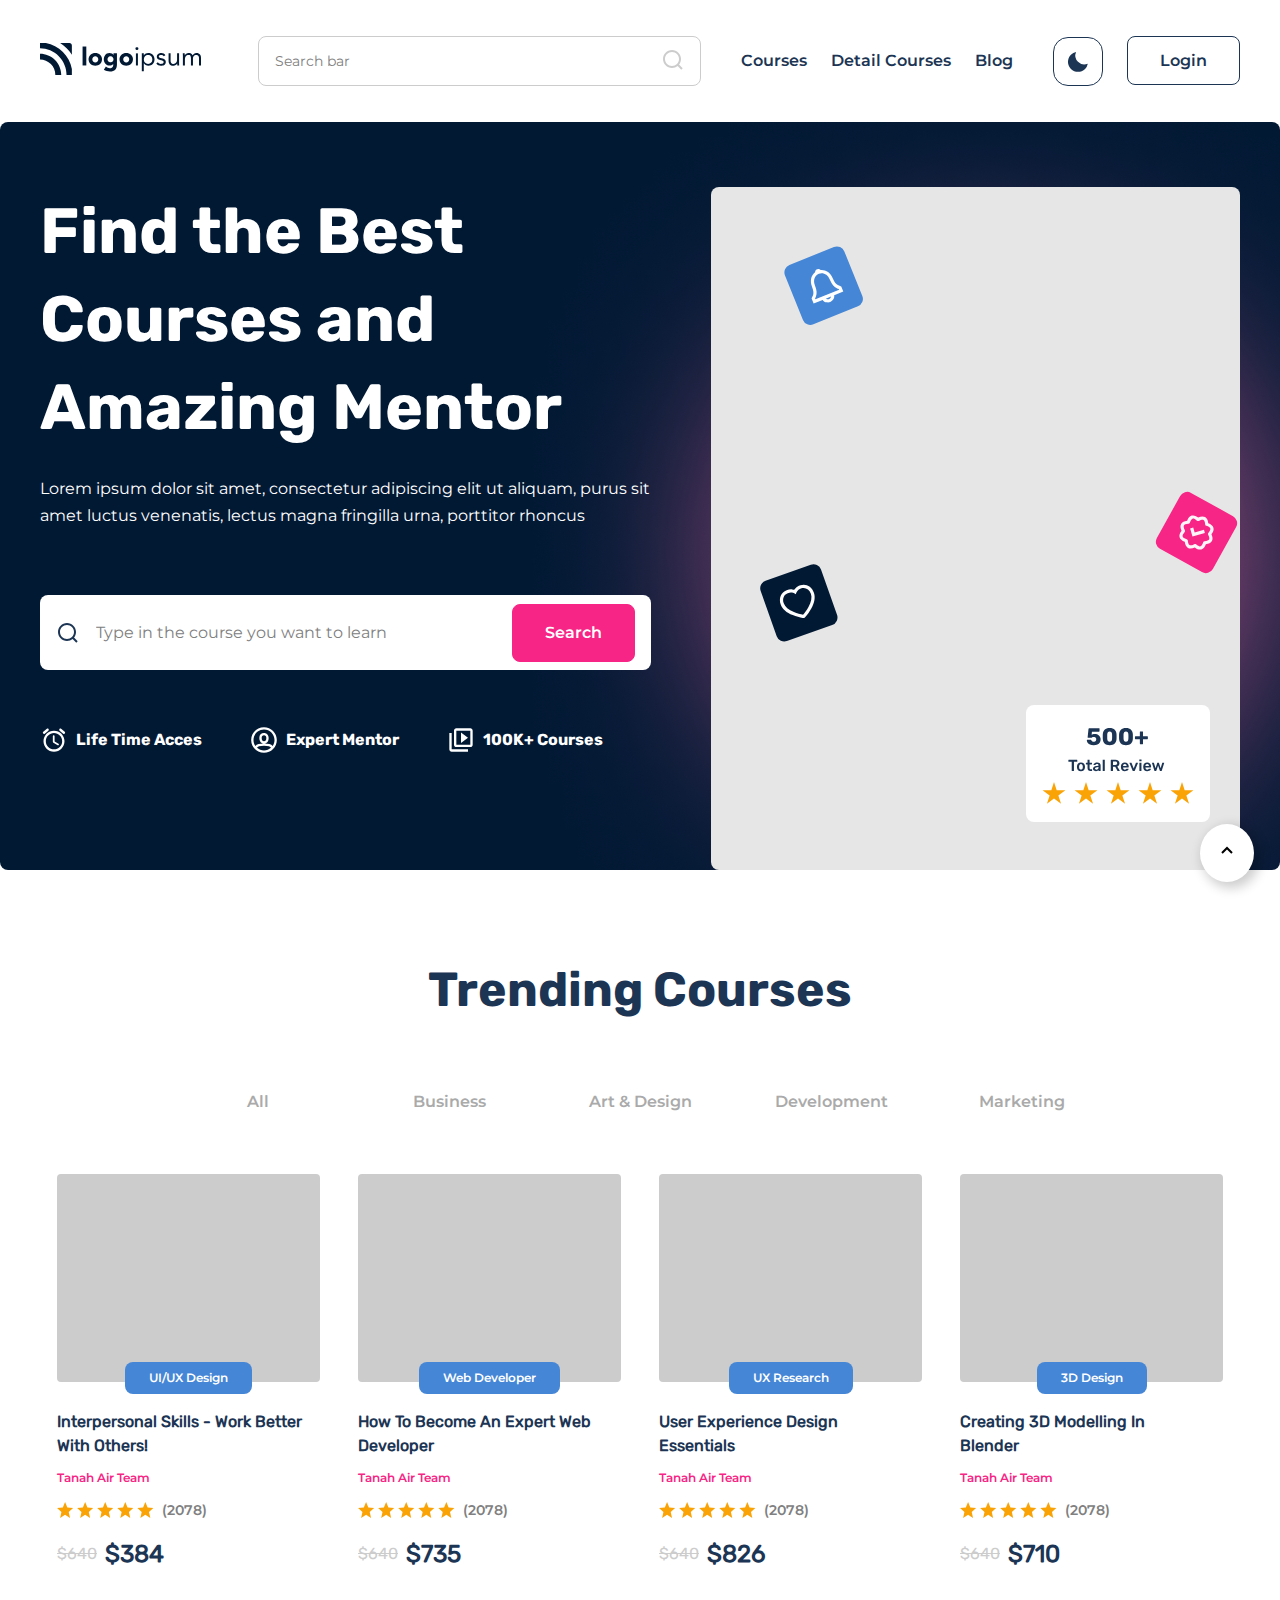
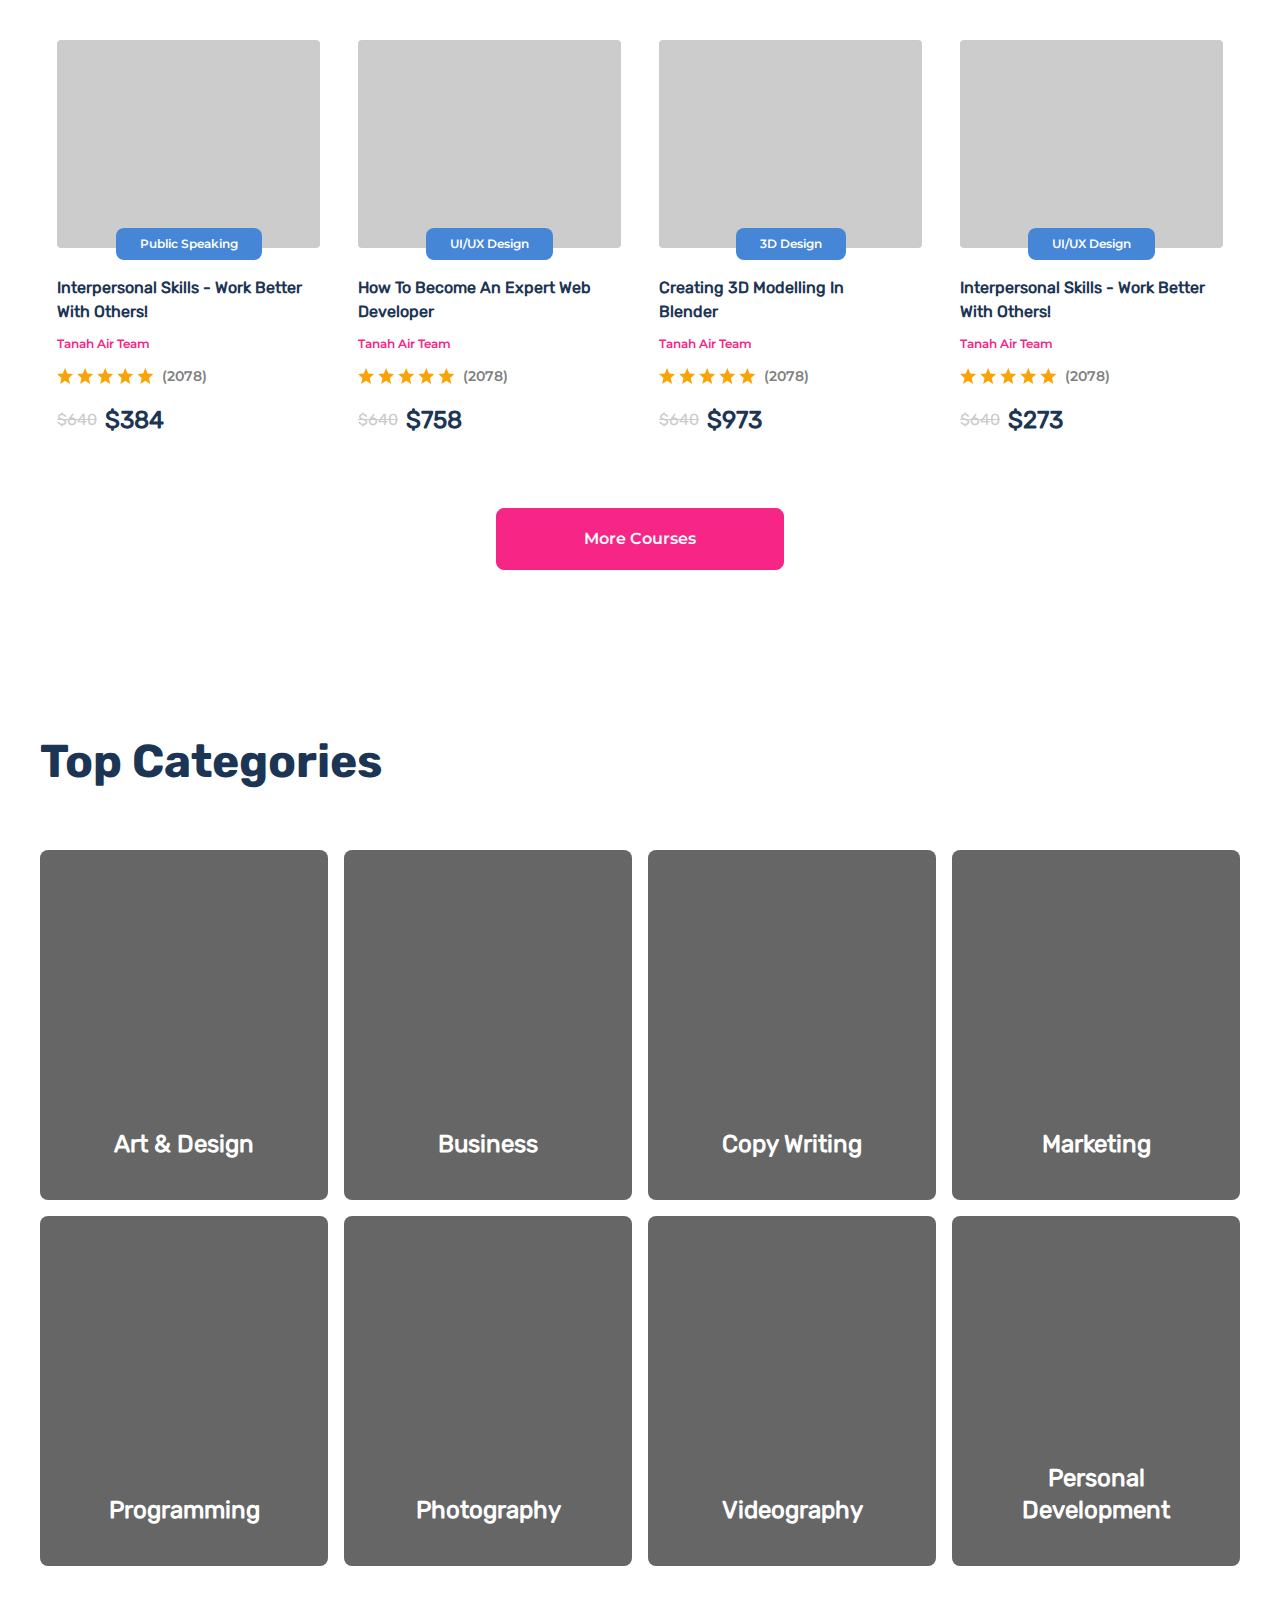
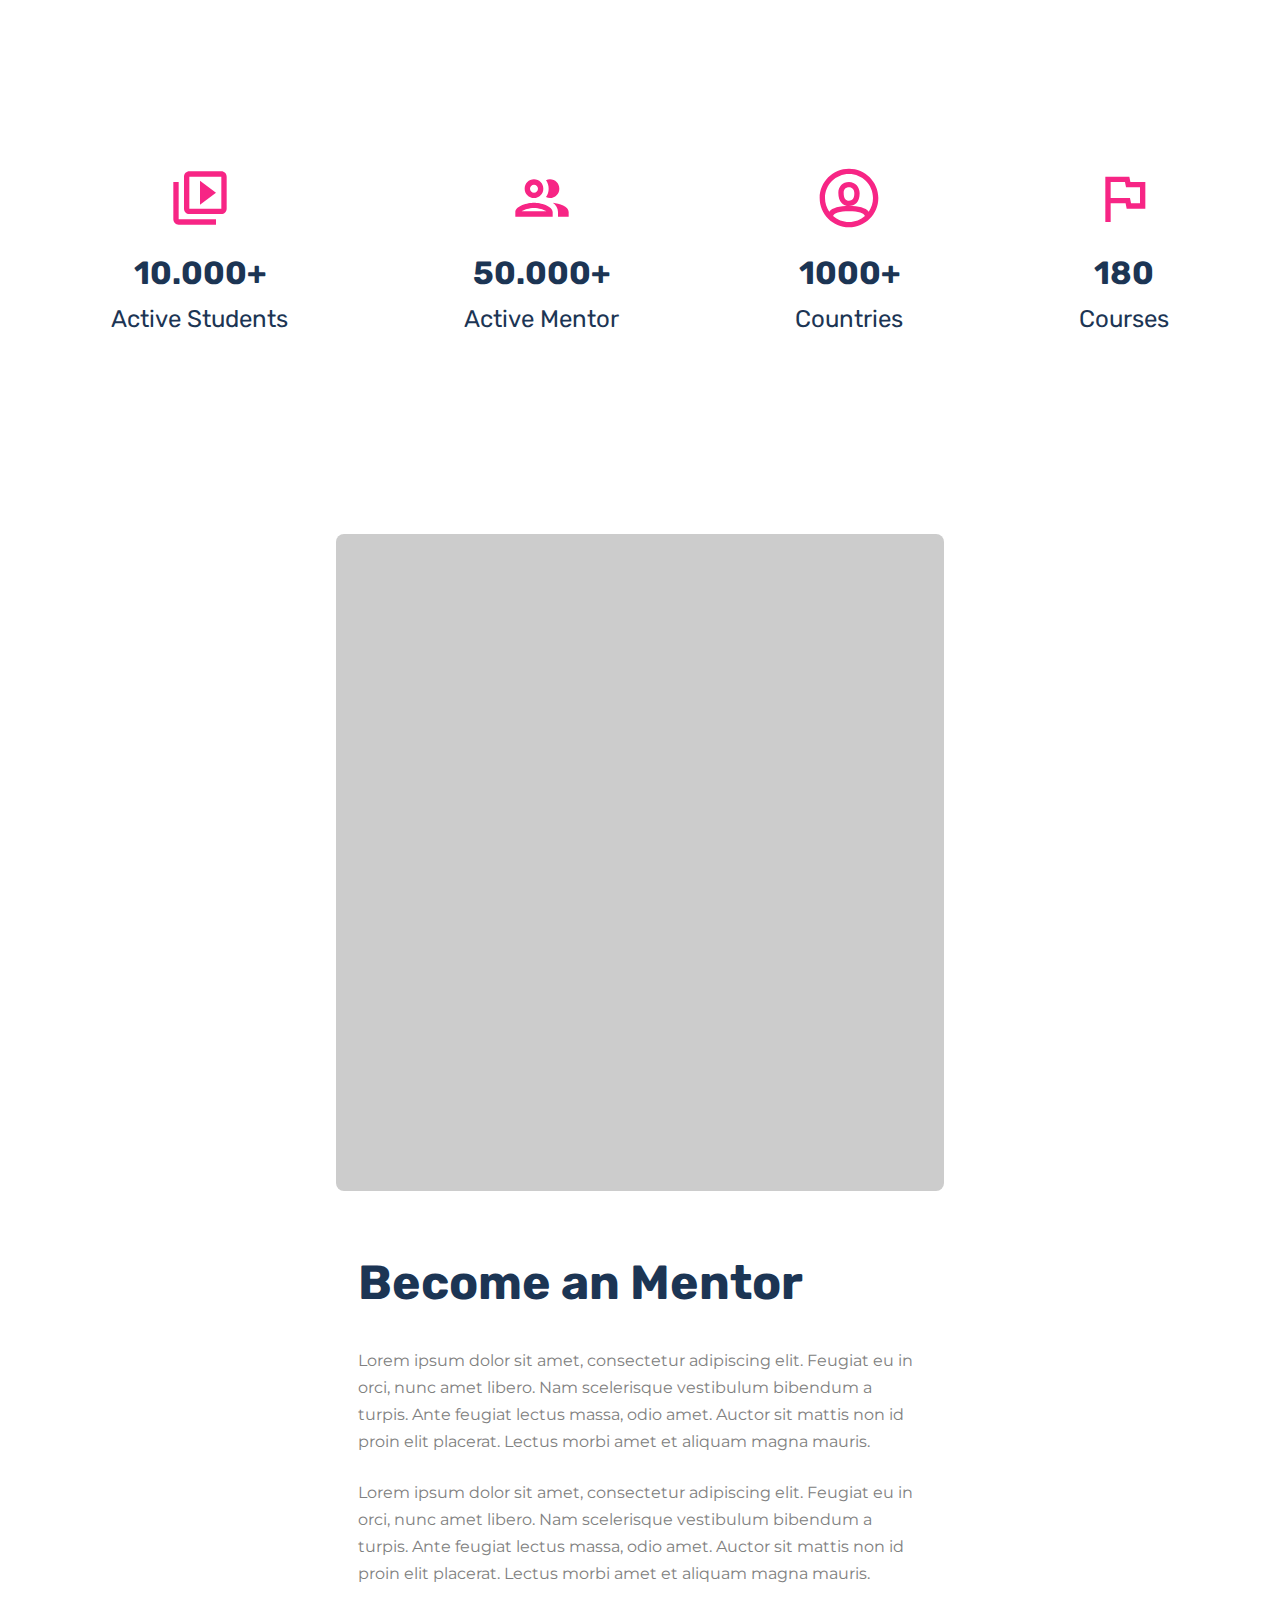
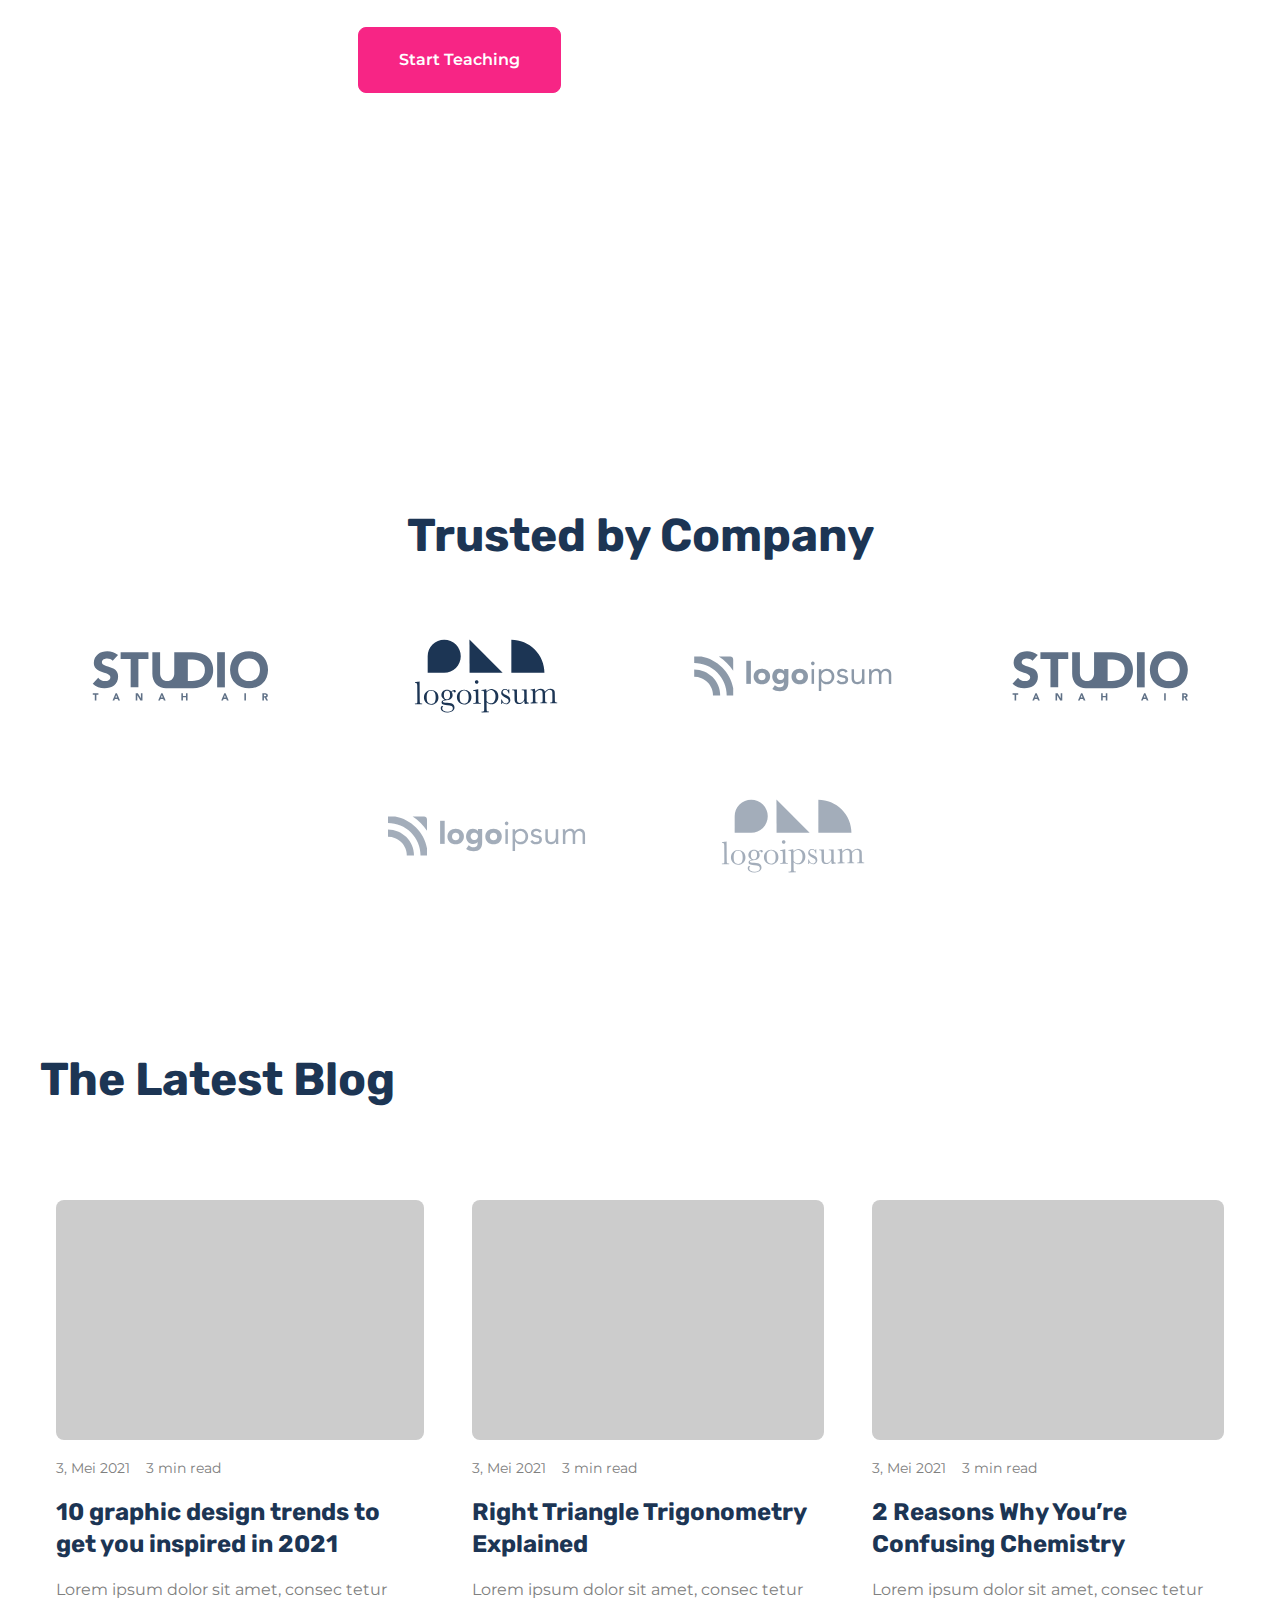
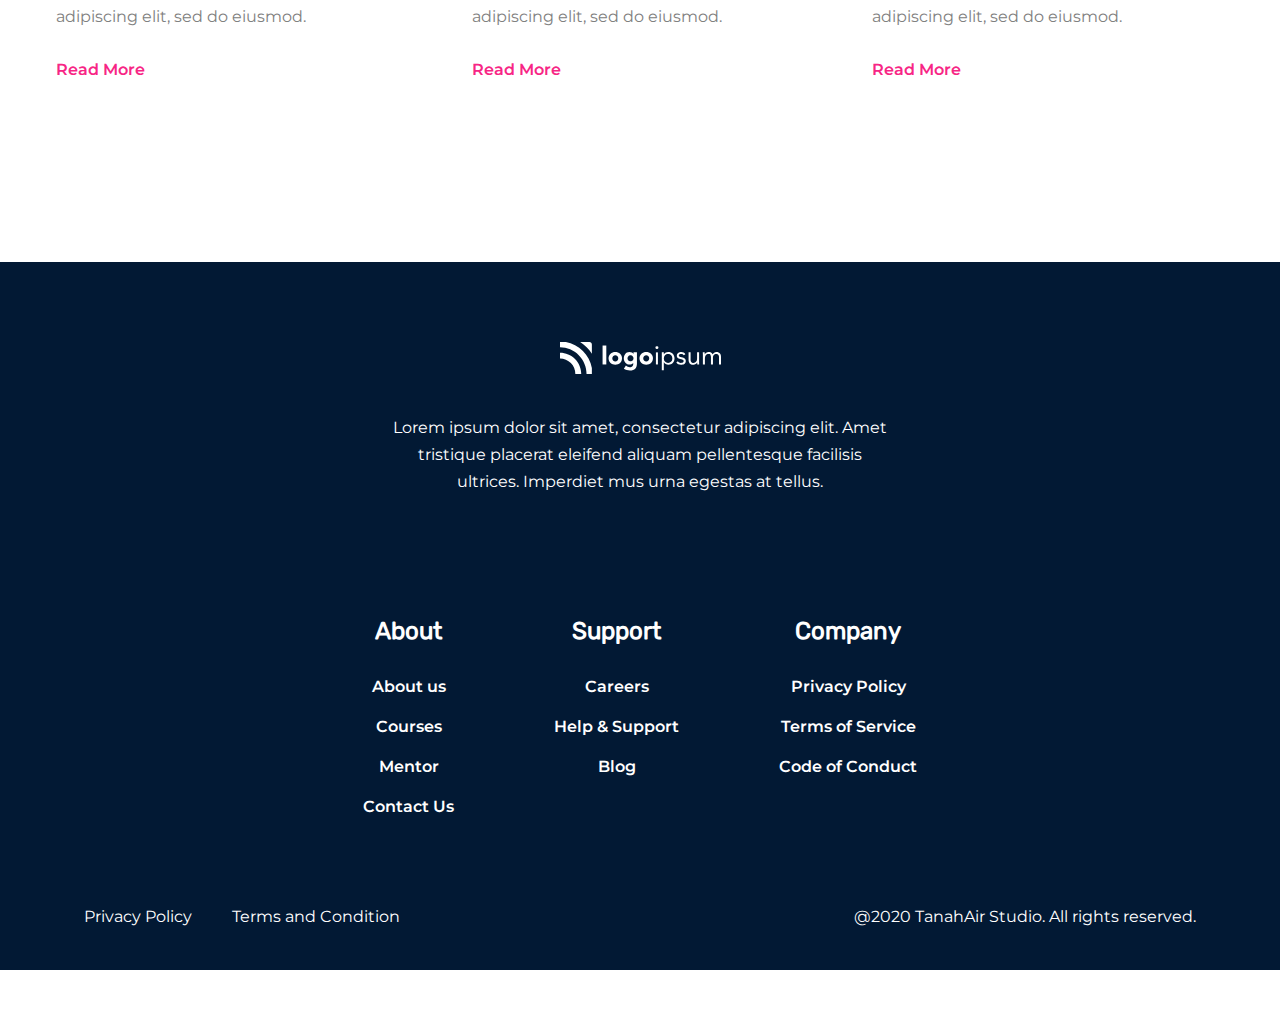
==== commit 3fff655d: "home page" ====
--- a/index.html
+++ b/index.html
@@ -9,15 +9,32 @@
     <title>Education | Home</title>
   </head>
   <body class="home-page">
-    <header>
+    <header id="navbar">
       <div class="container">
         <nav class="nav">
-          <a href="./index.html" class="logo">
-            <img src="./images/header-footer/logo.svg" alt="Site Logo" />
+          <a href="#" class="logo">
+            <svg width="161" height="32" viewBox="0 0 161 32" fill="none" xmlns="http://www.w3.org/2000/svg">
+              <path d="M0 10.6653V16.5895C2.01585 16.5881 4.01219 16.9859 5.87479 17.7601C7.73739 18.5343 9.4297 19.6697 10.8549 21.1015C12.2797 22.5327 13.4097 24.2319 14.1802 26.1019C14.9507 27.9719 15.3466 29.9762 15.3453 32H21.2402C21.2349 26.344 18.9955 20.9212 15.0135 16.9215C11.0314 12.9217 5.632 10.6717 0 10.6653H0Z" fill=""/>
+              <path d="M29.4803 0H20.1382C24.8642 3.00768 28.8687 7.02862 31.8643 11.7743V2.39241C31.8639 1.75775 31.6125 1.14924 31.1655 0.700619C30.7184 0.252003 30.1123 -1.57043e-07 29.4803 0Z" fill=""/>
+              <path d="M5.86977 0H0V5.33388C7.04017 5.34123 13.7899 8.15302 18.7681 13.1523C23.7464 18.1515 26.5465 24.9298 26.554 31.9999H31.8645V26.1052C30.6638 19.6265 27.5376 13.6648 22.8976 9.00502C18.2575 4.34523 12.321 1.20578 5.86977 0Z" fill=""/>
+              <path d="M46.3133 3.52246H42.5718V22.4613H46.3133V3.52246Z" fill=""/>
+              <path d="M60.0706 11.7281C59.4477 11.1594 58.7186 10.7206 57.9256 10.4371C56.2221 9.83639 54.3656 9.83639 52.6621 10.4371C51.8688 10.7204 51.1394 11.1593 50.5163 11.7281C49.9053 12.2938 49.4171 12.9801 49.0824 13.7441C48.7365 14.5775 48.5583 15.4714 48.5583 16.3744C48.5583 17.2773 48.7365 18.1713 49.0824 19.0047C49.4158 19.7708 49.9041 20.459 50.5163 21.0257C51.1383 21.5949 51.8673 22.0336 52.6604 22.3158C54.3638 22.9176 56.2206 22.9176 57.924 22.3158C58.7174 22.0336 59.4466 21.5949 60.0689 21.0257C60.6809 20.4588 61.1691 19.7706 61.5028 19.0047C61.8488 18.1713 62.0269 17.2773 62.0269 16.3744C62.0269 15.4714 61.8488 14.5775 61.5028 13.7441C61.1684 12.9804 60.6809 12.2941 60.0706 11.7281ZM57.5013 18.6047C56.8954 19.1528 56.1089 19.4561 55.2935 19.4561C54.478 19.4561 53.6915 19.1528 53.0856 18.6047C52.5763 17.9734 52.2985 17.1856 52.2985 16.3731C52.2985 15.5606 52.5763 14.7728 53.0856 14.1415C53.6915 13.5934 54.478 13.2901 55.2935 13.2901C56.1089 13.2901 56.8954 13.5934 57.5013 14.1415C58.0106 14.7728 58.2884 15.5606 58.2884 16.3731C58.2884 17.1856 58.0106 17.9734 57.5013 18.6047Z" fill=""/>
+              <path d="M73.5031 11.8903H73.4562C73.2831 11.6464 73.0822 11.4237 72.8575 11.2268C72.5852 10.9849 72.2838 10.7784 71.9602 10.612C71.1424 10.1906 70.2346 9.97586 69.3155 9.98635C68.51 9.97219 67.7135 10.1573 66.9961 10.5253C66.3276 10.8729 65.7374 11.3547 65.262 11.9409C64.7772 12.545 64.4053 13.2323 64.1643 13.9695C63.9081 14.729 63.7775 15.5255 63.7778 16.3274C63.7683 17.1881 63.912 18.0437 64.2021 18.8537C64.4649 19.5929 64.8746 20.2708 65.4062 20.8461C65.9359 21.4091 66.5787 21.8526 67.2921 22.1472C68.0677 22.4646 68.899 22.6221 69.7364 22.6103C70.3559 22.5996 70.9684 22.4766 71.5443 22.2474C72.1902 22.0013 72.7498 21.57 73.1535 21.0069H73.2038V22.1859C73.2178 22.5791 73.1533 22.9712 73.014 23.339C72.8748 23.7068 72.6636 24.0428 72.3929 24.3274C72.0495 24.6325 71.648 24.8645 71.2127 25.0092C70.7774 25.1539 70.3174 25.2085 69.8605 25.1695C69.1361 25.1776 68.4181 25.0324 67.7533 24.7434C67.0918 24.4465 66.4746 24.0588 65.9194 23.5914L63.8491 26.6945C64.6953 27.379 65.6845 27.8629 66.7429 28.1101C67.7902 28.3519 68.8614 28.4737 69.936 28.473C72.2973 28.473 74.0557 27.876 75.2112 26.6819C76.3668 25.4878 76.9448 23.7384 76.9453 21.4339V10.287H73.5073L73.5031 11.8903ZM73.2784 17.439C73.1308 17.7954 72.9145 18.1191 72.642 18.3914C72.3645 18.669 72.0392 18.8939 71.6818 19.055C71.3108 19.2204 70.9093 19.3059 70.5033 19.3059C70.0973 19.3059 69.6958 19.2204 69.3247 19.055C68.9721 18.8916 68.6511 18.667 68.3763 18.3914C68.1026 18.1168 67.8855 17.7907 67.7373 17.4318C67.5891 17.0729 67.5129 16.6881 67.5129 16.2996C67.5129 15.9111 67.5891 15.5263 67.7373 15.1674C67.8855 14.8085 68.1026 14.4824 68.3763 14.2078C68.6512 13.9322 68.9722 13.7073 69.3247 13.5434C69.6959 13.3785 70.0974 13.2933 70.5033 13.2933C70.9092 13.2933 71.3106 13.3785 71.6818 13.5434C72.0391 13.7051 72.3643 13.9302 72.642 14.2078C73.0536 14.6233 73.3336 15.1518 73.4469 15.7267C73.5601 16.3016 73.5015 16.8974 73.2784 17.439Z" fill=""/>
+              <path d="M91.0015 11.7281C90.3786 11.1594 89.6496 10.7206 88.8565 10.4371C87.153 9.83639 85.2965 9.83639 83.593 10.4371C82.7997 10.7204 82.0703 11.1593 81.4472 11.7281C80.8362 12.2938 80.348 12.9801 80.0133 13.7441C79.6674 14.5775 79.4893 15.4714 79.4893 16.3744C79.4893 17.2773 79.6674 18.1713 80.0133 19.0047C80.3468 19.7708 80.835 20.459 81.4472 21.0257C82.0697 21.5951 82.7993 22.0338 83.593 22.3158C85.2964 22.9176 87.1532 22.9176 88.8565 22.3158C89.65 22.0336 90.3792 21.5949 91.0015 21.0257C91.6137 20.459 92.102 19.7708 92.4354 19.0047C92.7814 18.1713 92.9595 17.2773 92.9595 16.3744C92.9595 15.4714 92.7814 14.5775 92.4354 13.7441C92.1007 12.9801 91.6126 12.2938 91.0015 11.7281ZM88.4322 18.6047C87.8264 19.1528 87.0398 19.4561 86.2244 19.4561C85.4089 19.4561 84.6224 19.1528 84.0165 18.6047C83.5073 17.9734 83.2294 17.1856 83.2294 16.3731C83.2294 15.5606 83.5073 14.7728 84.0165 14.1415C84.6224 13.5934 85.4089 13.2901 86.2244 13.2901C87.0398 13.2901 87.8264 13.5934 88.4322 14.1415C88.9415 14.7728 89.2193 15.5606 89.2193 16.3731C89.2193 17.1856 88.9415 17.9734 88.4322 18.6047Z" fill=""/>
+              <path d="M97.9226 10.3713H95.916V22.4614H97.9226V10.3713Z" fill=""/>
+              <path d="M96.92 4.1719C96.7254 4.16818 96.5322 4.20529 96.3528 4.28083C96.1733 4.35638 96.0115 4.46871 95.8777 4.61063C95.6737 4.81721 95.5351 5.07981 95.4795 5.36535C95.4238 5.65088 95.4536 5.94657 95.565 6.21514C95.6764 6.48372 95.8645 6.71316 96.1056 6.87456C96.3466 7.03596 96.6299 7.12208 96.9196 7.12208C97.2093 7.12208 97.4926 7.03596 97.7336 6.87456C97.9747 6.71316 98.1628 6.48372 98.2742 6.21514C98.3856 5.94657 98.4154 5.65088 98.3597 5.36535C98.3041 5.07981 98.1655 4.81721 97.9615 4.61063C97.8279 4.46865 97.6663 4.35627 97.4869 4.28072C97.3076 4.20516 97.1145 4.16809 96.92 4.1719Z" fill=""/>
+              <path d="M112.766 11.8738C112.202 11.295 111.523 10.8415 110.773 10.5424C109.95 10.2167 109.072 10.0545 108.188 10.0649C107.354 10.0553 106.531 10.2413 105.782 10.6081C105.044 10.9764 104.391 11.4953 103.865 12.1314H103.811V10.3715H101.807V28.352H103.811V20.3184H103.862C104.288 21.0552 104.909 21.6591 105.656 22.0632C106.523 22.5507 107.504 22.7961 108.498 22.7739C109.311 22.7791 110.117 22.6163 110.865 22.2956C111.587 21.9879 112.239 21.5351 112.781 20.9651C113.331 20.3825 113.764 19.6985 114.055 18.9508C114.672 17.3195 114.672 15.5176 114.055 13.8864C113.761 13.1369 113.323 12.453 112.766 11.8738ZM112.058 18.1895C111.871 18.7159 111.579 19.1982 111.199 19.6065C110.819 20.0149 110.359 20.3405 109.849 20.5634C108.72 21.0275 107.455 21.0275 106.327 20.5634C105.816 20.3405 105.356 20.0146 104.975 19.6058C104.595 19.197 104.302 18.7141 104.115 18.187C103.721 17.0412 103.721 15.7959 104.115 14.6502C104.302 14.1231 104.595 13.6401 104.975 13.2314C105.356 12.8226 105.816 12.4966 106.327 12.2738C107.455 11.8096 108.72 11.8096 109.849 12.2738C110.36 12.4966 110.82 12.8226 111.2 13.2314C111.581 13.6401 111.874 14.1231 112.061 14.6502C112.455 15.7959 112.455 17.0412 112.061 18.187L112.058 18.1895Z" fill=""/>
+              <path d="M124.625 16.421C124.244 16.1347 123.82 15.9123 123.368 15.7625C122.871 15.5944 122.364 15.4604 121.85 15.3616C121.464 15.2954 121.082 15.2094 120.705 15.104C120.369 15.0123 120.042 14.8912 119.727 14.7419C119.475 14.627 119.248 14.4647 119.057 14.2635C118.894 14.0837 118.807 13.8479 118.813 13.605C118.809 13.343 118.885 13.086 119.031 12.869C119.176 12.6547 119.364 12.474 119.584 12.3393C119.819 12.1965 120.076 12.0919 120.344 12.0294C120.618 11.9613 120.9 11.9265 121.182 11.9259C121.72 11.9091 122.252 12.0482 122.713 12.3267C123.129 12.5898 123.477 12.9482 123.729 13.3726L125.401 12.2619C125.031 11.5277 124.429 10.9371 123.69 10.5819C122.945 10.2344 122.132 10.058 121.311 10.0657C120.754 10.0643 120.2 10.1426 119.665 10.2981C119.152 10.4449 118.665 10.6723 118.223 10.9718C117.8 11.2584 117.448 11.6383 117.194 12.0825C116.931 12.5555 116.798 13.0903 116.809 13.632C116.788 14.1622 116.907 14.6886 117.156 15.157C117.382 15.5488 117.698 15.8808 118.078 16.1254C118.497 16.3909 118.952 16.5953 119.428 16.7326C119.943 16.8875 120.483 17.0254 121.049 17.1461C121.375 17.2151 121.693 17.2926 122.001 17.3785C122.29 17.4564 122.567 17.5737 122.824 17.7271C123.051 17.8622 123.248 18.0425 123.403 18.2568C123.557 18.4942 123.634 18.7743 123.622 19.0576C123.631 19.3554 123.55 19.6489 123.39 19.8997C123.231 20.1375 123.02 20.3361 122.773 20.4808C122.506 20.6405 122.215 20.7543 121.911 20.8176C121.603 20.8857 121.288 20.9204 120.972 20.9212C120.347 20.9455 119.727 20.7932 119.184 20.4816C118.684 20.1623 118.245 19.7569 117.885 19.2842L116.292 20.5246C116.785 21.2938 117.485 21.9069 118.311 22.293C119.158 22.6304 120.063 22.7931 120.974 22.7713C121.567 22.7718 122.158 22.7026 122.734 22.565C123.283 22.4376 123.806 22.2147 124.278 21.9065C124.729 21.6057 125.103 21.2016 125.368 20.7275C125.656 20.1895 125.799 19.5849 125.781 18.9743C125.797 18.4493 125.692 17.9278 125.472 17.4509C125.273 17.0466 124.983 16.6942 124.625 16.421Z" fill=""/>
+              <path d="M139.082 19.594V10.3713H137.075V16.2661C137.082 16.9016 137.008 17.5353 136.857 18.1524C136.728 18.6813 136.5 19.1808 136.186 19.6244C135.887 20.0367 135.488 20.3657 135.028 20.5801C134.498 20.8164 133.923 20.9315 133.343 20.917C132.951 20.9488 132.557 20.8856 132.195 20.7328C131.832 20.58 131.511 20.3419 131.259 20.0387C130.777 19.3344 130.541 18.4895 130.588 17.6362V10.3713H128.582V17.8374C128.576 18.5142 128.667 19.1883 128.852 19.8391C129.013 20.416 129.3 20.95 129.69 21.4029C130.082 21.8456 130.569 22.1915 131.116 22.4134C131.767 22.6686 132.462 22.7917 133.161 22.7755C133.631 22.7793 134.099 22.7138 134.551 22.581C134.958 22.4619 135.347 22.2883 135.708 22.0648C136.036 21.8618 136.334 21.6141 136.595 21.3288C136.829 21.0749 137.024 20.7874 137.174 20.4757H137.226C137.226 20.821 137.234 21.1578 137.252 21.4862C137.269 21.8147 137.277 22.142 137.277 22.4681H139.181C139.181 22.0712 139.164 21.6319 139.129 21.1502C139.094 20.6686 139.079 20.1498 139.082 19.594Z" fill=""/>
+              <path d="M160.768 13.0198C160.634 12.4348 160.37 11.8878 159.996 11.4198C159.618 10.967 159.131 10.619 158.581 10.4093C157.889 10.1583 157.156 10.0401 156.42 10.0606C155.622 10.0256 154.831 10.2375 154.156 10.6678C153.531 11.1185 153.005 11.6949 152.613 12.3604C152.511 12.1532 152.377 11.9163 152.214 11.6497C152.032 11.3617 151.802 11.1081 151.533 10.9002C151.202 10.6479 150.834 10.449 150.442 10.3107C149.916 10.1331 149.363 10.0498 148.808 10.0648C148.338 10.0609 147.87 10.1265 147.419 10.2594C147.012 10.3785 146.623 10.5521 146.261 10.7756C145.933 10.9788 145.635 11.2265 145.374 11.5116C145.14 11.7654 144.945 12.0529 144.796 12.3646H144.744C144.744 12.0194 144.735 11.6842 144.719 11.3541C144.702 11.024 144.693 10.6998 144.693 10.3722H142.789C142.789 10.7691 142.806 11.2084 142.84 11.6901C142.874 12.1718 142.891 12.6885 142.891 13.2404V22.4623H144.9V16.5726C144.893 15.9368 144.967 15.3028 145.119 14.6855C145.247 14.1563 145.474 13.6567 145.789 13.2135C146.088 12.801 146.486 12.472 146.947 12.2577C147.477 12.0212 148.052 11.9062 148.632 11.9208C148.975 11.8914 149.321 11.9538 149.632 12.1017C149.944 12.2496 150.211 12.4777 150.406 12.7629C150.837 13.649 151.024 14.6347 150.947 15.6177V22.464H152.95V15.4863C152.944 14.9891 153.027 14.4948 153.194 14.0269C153.343 13.6122 153.571 13.2306 153.865 12.9036C154.143 12.5974 154.48 12.3513 154.856 12.1802C155.235 12.0075 155.648 11.9193 156.065 11.9217C156.56 11.9036 157.053 12.0007 157.505 12.2055C157.862 12.3783 158.17 12.6359 158.405 12.9558C158.631 13.2725 158.789 13.6329 158.869 14.0143C158.955 14.4133 158.998 14.8204 158.997 15.2286V22.4623H161V15.125C161.007 14.4165 160.929 13.7096 160.768 13.0198Z" fill=""/>
+            </svg>
           </a>
           <div class="nav-list">
             <label class="search-container">
               <input id="search" type="text" placeholder="Search bar">
+              <svg width="24" height="24" viewBox="0 0 24 24" fill="none" xmlns="http://www.w3.org/2000/svg">
+                <path fill-rule="evenodd" clip-rule="evenodd" d="M21.707 20.293L18.025 16.611C19.258 15.071 20 13.122 20 11C20 6.038 15.962 2 11 2C6.038 2 2 6.038 2 11C2 15.962 6.038 20 11 20C13.122 20 15.071 19.258 16.611 18.025L20.293 21.707L21.707 20.293ZM4 11C4 7.14 7.14 4 11 4C14.86 4 18 7.14 18 11C18 14.86 14.86 18 11 18C7.14 18 4 14.86 4 11Z" fill=""/>
+              </svg>
             </label>
             <ul>
               <li>
@@ -31,7 +48,7 @@
               </li>
             </ul>
             <div class="header-btns">
-              <button class="dark-mode">
+              <button id="light-dark" class="dark-mode">
                 <svg xmlns="http://www.w3.org/2000/svg" width="24" height="24" viewBox="0 0 24 24"><path d="M12 11.807A9.002 9.002 0 0 1 10.049 2a9.942 9.942 0 0 0-5.12 2.735c-3.905 3.905-3.905 10.237 0 14.142 3.906 3.906 10.237 3.905 14.143 0a9.946 9.946 0 0 0 2.735-5.119A9.003 9.003 0 0 1 12 11.807z"></path></svg>
               </button>
               <button>
@@ -290,25 +307,25 @@
                 <h3>Art & Design</h3>
               </div>
               <div>
-                <h3>Art & Design</h3>
-              </div>
-              <div>
-                <h3>Art & Design</h3>
-              </div>
-              <div>
-                <h3>Art & Design</h3>
-              </div>
-              <div>
-                <h3>Art & Design</h3>
-              </div>
-              <div>
-                <h3>Art & Design</h3>
-              </div>
-              <div>
-                <h3>Art & Design</h3>
-              </div>
-              <div>
-                <h3>Art & Design</h3>
+                <h3>Business</h3>
+              </div>
+              <div>
+                <h3>Copy Writing</h3>
+              </div>
+              <div>
+                <h3>Marketing</h3>
+              </div>
+              <div>
+                <h3>Programming</h3>
+              </div>
+              <div>
+                <h3>Photography</h3>
+              </div>
+              <div>
+                <h3>Videography</h3>
+              </div>
+              <div>
+                <h3>Personal <br> Development</h3>
               </div>
             </div>
           </div>
@@ -404,12 +421,149 @@
           </div>
         </div>
       </section>
+      <section class="blog-section">
+        <div class="container">
+          <div class="blog-section-content">
+            <h2>The Latest Blog</h2>
+            <div class="blog-cards">
+              <div class="blog-card">
+                <div class="blog-cardBg"></div>
+                <div>
+                  <p>3, Mei 2021</p>
+                  <p>3 min read</p>
+                </div>
+                <h3>10 graphic design trends to get you inspired in 2021</h3>
+                <p class="blog-card-desc">Lorem ipsum dolor sit amet, consec tetur adipiscing elit, sed do eiusmod.</p>
+                <a href="./pages/blog.html">Read More</a>
+              </div>
+              <div class="blog-card">
+                <div class="blog-cardBg"></div>
+                <div>
+                  <p>3, Mei 2021</p>
+                  <p>3 min read</p>
+                </div>
+                <h3>Right Triangle Trigonometry Explained</h3>
+                <p class="blog-card-desc">Lorem ipsum dolor sit amet, consec tetur adipiscing elit, sed do eiusmod.</p>
+                <a href="./pages/blog.html">Read More</a>
+              </div>
+              <div class="blog-card">
+                <div class="blog-cardBg"></div>
+                <div>
+                  <p>3, Mei 2021</p>
+                  <p>3 min read</p>
+                </div>
+                <h3>2 Reasons Why You’re Confusing Chemistry </h3>
+                <p class="blog-card-desc">Lorem ipsum dolor sit amet, consec tetur adipiscing elit, sed do eiusmod.</p>
+                <a href="./pages/blog.html">Read More</a>
+              </div>
+            </div>
+          </div>
+        </div>
+      </section>
     </main>
 
-    <footer></footer>
+    <footer>
+      <div class="container">
+        <div class="footer-content">
+          <div class="footer-top">
+            <div class="footer-left">
+              <a href="./index.html">
+                <svg width="161" height="32" viewBox="0 0 161 32" fill="none" xmlns="http://www.w3.org/2000/svg">
+                  <path d="M0 10.665V16.5892C2.01585 16.5878 4.01219 16.9856 5.87479 17.7598C7.73739 18.534 9.4297 19.6695 10.8549 21.1012C12.2797 22.5324 13.4097 24.2316 14.1802 26.1017C14.9507 27.9717 15.3466 29.9759 15.3453 31.9997H21.2402C21.2349 26.3438 18.9955 20.921 15.0135 16.9212C11.0314 12.9215 5.632 10.6715 0 10.665H0Z" fill="white"/>
+                  <path d="M29.4803 0H20.1382C24.8642 3.00768 28.8687 7.02862 31.8643 11.7743V2.39241C31.8639 1.75775 31.6125 1.14924 31.1655 0.700619C30.7184 0.252003 30.1123 -1.57043e-07 29.4803 0Z" fill="white"/>
+                  <path d="M5.86977 0H0V5.33388C7.04017 5.34123 13.7899 8.15302 18.7681 13.1523C23.7464 18.1515 26.5465 24.9298 26.554 31.9999H31.8645V26.1052C30.6638 19.6265 27.5376 13.6648 22.8976 9.00502C18.2575 4.34523 12.321 1.20578 5.86977 0Z" fill="white"/>
+                  <path d="M46.3136 3.52246H42.572V22.4613H46.3136V3.52246Z" fill="white"/>
+                  <path d="M60.0706 11.7278C59.4477 11.1592 58.7186 10.7204 57.9256 10.4369C56.2221 9.83615 54.3656 9.83615 52.6621 10.4369C51.8688 10.7202 51.1394 11.159 50.5163 11.7278C49.9053 12.2935 49.4171 12.9799 49.0824 13.7438C48.7365 14.5772 48.5583 15.4712 48.5583 16.3741C48.5583 17.277 48.7365 18.171 49.0824 19.0044C49.4158 19.7706 49.9041 20.4588 50.5163 21.0255C51.1383 21.5947 51.8673 22.0333 52.6604 22.3156C54.3638 22.9174 56.2206 22.9174 57.924 22.3156C58.7174 22.0333 59.4466 21.5947 60.0689 21.0255C60.6809 20.4585 61.1691 19.7704 61.5028 19.0044C61.8488 18.171 62.0269 17.277 62.0269 16.3741C62.0269 15.4712 61.8488 14.5772 61.5028 13.7438C61.1684 12.9801 60.6809 12.2938 60.0706 11.7278ZM57.5013 18.6044C56.8954 19.1525 56.1089 19.4558 55.2935 19.4558C54.478 19.4558 53.6915 19.1525 53.0856 18.6044C52.5763 17.9731 52.2985 17.1853 52.2985 16.3728C52.2985 15.5604 52.5763 14.7726 53.0856 14.1413C53.6915 13.5932 54.478 13.2899 55.2935 13.2899C56.1089 13.2899 56.8954 13.5932 57.5013 14.1413C58.0106 14.7726 58.2884 15.5604 58.2884 16.3728C58.2884 17.1853 58.0106 17.9731 57.5013 18.6044Z" fill="white"/>
+                  <path d="M73.5031 11.8901H73.4562C73.2831 11.6462 73.0822 11.4234 72.8575 11.2265C72.5852 10.9847 72.2838 10.7781 71.9602 10.6118C71.1424 10.1904 70.2346 9.97562 69.3155 9.98611C68.51 9.97194 67.7135 10.157 66.9961 10.5251C66.3276 10.8727 65.7374 11.3545 65.262 11.9406C64.7772 12.5448 64.4053 13.2321 64.1643 13.9693C63.9081 14.7287 63.7775 15.5252 63.7778 16.3271C63.7683 17.1879 63.912 18.0434 64.2021 18.8534C64.4649 19.5927 64.8746 20.2705 65.4062 20.8459C65.9359 21.4089 66.5787 21.8524 67.2921 22.1469C68.0677 22.4644 68.899 22.6219 69.7364 22.6101C70.3559 22.5993 70.9684 22.4764 71.5443 22.2471C72.1902 22.0011 72.7498 21.5697 73.1535 21.0067H73.2038V22.1856C73.2178 22.5789 73.1533 22.971 73.014 23.3387C72.8748 23.7065 72.6636 24.0426 72.3929 24.3271C72.0495 24.6322 71.648 24.8642 71.2127 25.009C70.7774 25.1537 70.3174 25.2082 69.8605 25.1692C69.1361 25.1774 68.4181 25.0322 67.7533 24.7431C67.0918 24.4463 66.4746 24.0586 65.9194 23.5911L63.8491 26.6943C64.6953 27.3788 65.6845 27.8627 66.7429 28.1098C67.7902 28.3517 68.8614 28.4734 69.936 28.4728C72.2973 28.4728 74.0557 27.8757 75.2112 26.6816C76.3668 25.4875 76.9448 23.7382 76.9453 21.4337V10.2867H73.5073L73.5031 11.8901ZM73.2784 17.4387C73.1308 17.7952 72.9145 18.1189 72.642 18.3911C72.3645 18.6688 72.0392 18.8936 71.6818 19.0547C71.3108 19.2202 70.9093 19.3057 70.5033 19.3057C70.0973 19.3057 69.6958 19.2202 69.3247 19.0547C68.9721 18.8914 68.6511 18.6667 68.3763 18.3911C68.1026 18.1165 67.8855 17.7905 67.7373 17.4315C67.5891 17.0726 67.5129 16.6879 67.5129 16.2994C67.5129 15.9108 67.5891 15.5261 67.7373 15.1672C67.8855 14.8082 68.1026 14.4822 68.3763 14.2076C68.6512 13.932 68.9722 13.7071 69.3247 13.5431C69.6959 13.3782 70.0974 13.293 70.5033 13.293C70.9092 13.293 71.3106 13.3782 71.6818 13.5431C72.0391 13.7048 72.3643 13.9299 72.642 14.2076C73.0536 14.623 73.3336 15.1515 73.4469 15.7265C73.5601 16.3014 73.5015 16.8971 73.2784 17.4387Z" fill="white"/>
+                  <path d="M91.0015 11.7278C90.3786 11.1592 89.6496 10.7204 88.8565 10.4369C87.153 9.83615 85.2965 9.83615 83.593 10.4369C82.7997 10.7202 82.0703 11.159 81.4472 11.7278C80.8362 12.2935 80.348 12.9799 80.0133 13.7438C79.6674 14.5772 79.4893 15.4712 79.4893 16.3741C79.4893 17.277 79.6674 18.171 80.0133 19.0044C80.3468 19.7706 80.835 20.4588 81.4472 21.0255C82.0697 21.5949 82.7993 22.0335 83.593 22.3156C85.2964 22.9174 87.1532 22.9174 88.8565 22.3156C89.65 22.0333 90.3792 21.5947 91.0015 21.0255C91.6137 20.4588 92.102 19.7706 92.4354 19.0044C92.7814 18.171 92.9595 17.277 92.9595 16.3741C92.9595 15.4712 92.7814 14.5772 92.4354 13.7438C92.1007 12.9799 91.6126 12.2935 91.0015 11.7278ZM88.4322 18.6044C87.8264 19.1525 87.0398 19.4558 86.2244 19.4558C85.4089 19.4558 84.6224 19.1525 84.0165 18.6044C83.5073 17.9731 83.2294 17.1853 83.2294 16.3728C83.2294 15.5604 83.5073 14.7726 84.0165 14.1413C84.6224 13.5932 85.4089 13.2899 86.2244 13.2899C87.0398 13.2899 87.8264 13.5932 88.4322 14.1413C88.9415 14.7726 89.2193 15.5604 89.2193 16.3728C89.2193 17.1853 88.9415 17.9731 88.4322 18.6044Z" fill="white"/>
+                  <path d="M97.9226 10.3711H95.916V22.4612H97.9226V10.3711Z" fill="white"/>
+                  <path d="M96.92 4.17214C96.7254 4.16843 96.5322 4.20553 96.3528 4.28108C96.1733 4.35662 96.0115 4.46895 95.8777 4.61088C95.6737 4.81745 95.5351 5.08005 95.4795 5.36559C95.4238 5.65112 95.4536 5.94681 95.565 6.21539C95.6764 6.48396 95.8645 6.71341 96.1056 6.8748C96.3466 7.0362 96.6299 7.12233 96.9196 7.12233C97.2093 7.12233 97.4926 7.0362 97.7336 6.8748C97.9747 6.71341 98.1628 6.48396 98.2742 6.21539C98.3856 5.94681 98.4154 5.65112 98.3597 5.36559C98.3041 5.08005 98.1655 4.81745 97.9615 4.61088C97.8279 4.46889 97.6663 4.35651 97.4869 4.28096C97.3076 4.2054 97.1145 4.16834 96.92 4.17214Z" fill="white"/>
+                  <path d="M112.766 11.8738C112.202 11.295 111.523 10.8415 110.773 10.5424C109.95 10.2167 109.072 10.0545 108.188 10.0649C107.354 10.0553 106.531 10.2413 105.782 10.6081C105.044 10.9764 104.391 11.4953 103.865 12.1314H103.811V10.3715H101.807V28.352H103.811V20.3184H103.862C104.288 21.0552 104.909 21.6591 105.656 22.0632C106.523 22.5507 107.504 22.7961 108.498 22.7739C109.311 22.7791 110.117 22.6163 110.865 22.2956C111.587 21.9879 112.239 21.5351 112.781 20.9651C113.331 20.3825 113.764 19.6985 114.055 18.9508C114.672 17.3195 114.672 15.5176 114.055 13.8864C113.761 13.1369 113.323 12.453 112.766 11.8738ZM112.058 18.1895C111.871 18.7159 111.579 19.1982 111.199 19.6065C110.819 20.0149 110.359 20.3405 109.849 20.5634C108.72 21.0275 107.455 21.0275 106.327 20.5634C105.816 20.3405 105.356 20.0146 104.975 19.6058C104.595 19.197 104.302 18.7141 104.115 18.187C103.721 17.0412 103.721 15.7959 104.115 14.6502C104.302 14.1231 104.595 13.6401 104.975 13.2314C105.356 12.8226 105.816 12.4966 106.327 12.2738C107.455 11.8096 108.72 11.8096 109.849 12.2738C110.36 12.4966 110.82 12.8226 111.2 13.2314C111.581 13.6401 111.874 14.1231 112.061 14.6502C112.455 15.7959 112.455 17.0412 112.061 18.187L112.058 18.1895Z" fill="white"/>
+                  <path d="M124.625 16.421C124.244 16.1347 123.82 15.9123 123.368 15.7625C122.871 15.5944 122.364 15.4604 121.85 15.3616C121.464 15.2954 121.082 15.2094 120.705 15.104C120.369 15.0123 120.042 14.8912 119.727 14.7419C119.475 14.627 119.248 14.4647 119.057 14.2635C118.894 14.0837 118.807 13.8479 118.813 13.605C118.809 13.343 118.885 13.086 119.031 12.869C119.176 12.6547 119.364 12.474 119.584 12.3393C119.819 12.1965 120.076 12.0919 120.344 12.0294C120.618 11.9613 120.9 11.9265 121.182 11.9259C121.72 11.9091 122.252 12.0482 122.713 12.3267C123.129 12.5898 123.477 12.9482 123.729 13.3726L125.401 12.2619C125.031 11.5277 124.429 10.9371 123.69 10.5819C122.945 10.2344 122.132 10.058 121.311 10.0657C120.754 10.0643 120.2 10.1426 119.665 10.2981C119.152 10.4449 118.665 10.6723 118.223 10.9718C117.8 11.2584 117.448 11.6383 117.194 12.0825C116.931 12.5555 116.798 13.0903 116.809 13.632C116.788 14.1622 116.907 14.6886 117.156 15.157C117.382 15.5488 117.698 15.8808 118.078 16.1254C118.497 16.3909 118.952 16.5953 119.428 16.7326C119.943 16.8875 120.483 17.0254 121.049 17.1461C121.375 17.2151 121.693 17.2926 122.001 17.3785C122.29 17.4564 122.567 17.5737 122.824 17.7271C123.051 17.8622 123.248 18.0425 123.403 18.2568C123.557 18.4942 123.634 18.7743 123.622 19.0576C123.631 19.3554 123.55 19.6489 123.39 19.8997C123.231 20.1375 123.02 20.3361 122.773 20.4808C122.506 20.6405 122.215 20.7543 121.911 20.8176C121.603 20.8857 121.288 20.9204 120.972 20.9212C120.347 20.9455 119.727 20.7932 119.184 20.4816C118.684 20.1623 118.245 19.7569 117.885 19.2842L116.292 20.5246C116.785 21.2938 117.485 21.9069 118.311 22.293C119.158 22.6304 120.063 22.7931 120.974 22.7713C121.567 22.7718 122.158 22.7026 122.734 22.565C123.283 22.4376 123.806 22.2147 124.278 21.9065C124.729 21.6057 125.103 21.2016 125.368 20.7275C125.656 20.1895 125.799 19.5849 125.781 18.9743C125.797 18.4493 125.692 17.9278 125.472 17.4509C125.273 17.0466 124.983 16.6942 124.625 16.421Z" fill="white"/>
+                  <path d="M139.082 19.5938V10.3711H137.075V16.2658C137.082 16.9013 137.008 17.5351 136.857 18.1521C136.728 18.6811 136.5 19.1806 136.186 19.6241C135.887 20.0365 135.488 20.3654 135.028 20.5799C134.498 20.8162 133.923 20.9312 133.343 20.9167C132.951 20.9486 132.557 20.8854 132.195 20.7326C131.832 20.5797 131.511 20.3417 131.259 20.0384C130.777 19.3341 130.541 18.4892 130.588 17.6359V10.3711H128.582V17.8372C128.576 18.514 128.667 19.1881 128.852 19.8389C129.013 20.4158 129.3 20.9498 129.69 21.4026C130.082 21.8454 130.569 22.1912 131.116 22.4132C131.767 22.6684 132.462 22.7915 133.161 22.7753C133.631 22.7791 134.099 22.7135 134.551 22.5807C134.958 22.4616 135.347 22.288 135.708 22.0645C136.036 21.8615 136.334 21.6138 136.595 21.3285C136.829 21.0747 137.024 20.7872 137.174 20.4755H137.226C137.226 20.8207 137.234 21.1576 137.252 21.486C137.269 21.8144 137.277 22.1417 137.277 22.4679H139.181C139.181 22.071 139.164 21.6317 139.129 21.15C139.094 20.6683 139.079 20.1496 139.082 19.5938Z" fill="white"/>
+                  <path d="M160.768 13.0195C160.634 12.4345 160.37 11.8875 159.996 11.4195C159.618 10.9667 159.131 10.6188 158.581 10.409C157.889 10.1581 157.156 10.0399 156.42 10.0604C155.622 10.0253 154.831 10.2373 154.156 10.6675C153.531 11.1183 153.005 11.6947 152.613 12.3602C152.511 12.153 152.377 11.9161 152.214 11.6494C152.032 11.3615 151.802 11.1078 151.533 10.9C151.202 10.6476 150.834 10.4487 150.442 10.3105C149.916 10.1328 149.363 10.0496 148.808 10.0646C148.338 10.0607 147.87 10.1262 147.419 10.2591C147.012 10.3782 146.623 10.5518 146.261 10.7753C145.933 10.9786 145.635 11.2263 145.374 11.5113C145.14 11.7651 144.945 12.0527 144.796 12.3644H144.744C144.744 12.0191 144.735 11.684 144.719 11.3538C144.702 11.0237 144.693 10.6995 144.693 10.372H142.789C142.789 10.7689 142.806 11.2082 142.84 11.6898C142.874 12.1715 142.891 12.6883 142.891 13.2402V22.462H144.9V16.5724C144.893 15.9366 144.967 15.3025 145.119 14.6852C145.247 14.1561 145.474 13.6564 145.789 13.2132C146.088 12.8007 146.486 12.4717 146.947 12.2574C147.477 12.021 148.052 11.9059 148.632 11.9206C148.975 11.8911 149.321 11.9535 149.632 12.1014C149.944 12.2493 150.211 12.4775 150.406 12.7627C150.837 13.6487 151.024 14.6344 150.947 15.6174V22.4637H152.95V15.486C152.944 14.9888 153.027 14.4945 153.194 14.0267C153.343 13.6119 153.571 13.2303 153.865 12.9033C154.143 12.5972 154.48 12.351 154.856 12.18C155.235 12.0073 155.648 11.9191 156.065 11.9214C156.56 11.9034 157.053 12.0005 157.505 12.2052C157.862 12.3781 158.17 12.6356 158.405 12.9555C158.631 13.2722 158.789 13.6327 158.869 14.0141C158.955 14.4131 158.998 14.8202 158.997 15.2284V22.462H161V15.1248C161.007 14.4162 160.929 13.7094 160.768 13.0195Z" fill="white"/>
+                </svg>
+              </a>
+              <p>Lorem ipsum dolor sit amet, consectetur adipiscing elit. Amet tristique placerat eleifend aliquam pellentesque facilisis ultrices. Imperdiet mus urna egestas at tellus. </p>
+            </div>
+            <div class="footer-right">
+              <ul>
+                <h3>About</h3>
+                <li>
+                  <a href="">About us</a>
+                </li>
+                <li>
+                  <a href="./pages/courses.html">Courses</a>
+                </li>
+                <li>
+                  <a href="">Mentor</a>
+                </li>
+                <li>
+                  <a href="">Contact Us</a>
+                </li>
+              </ul>
+              <ul>
+                <h3>Support</h3>
+                <li>
+                  <a href="">Careers</a>
+                </li>
+                <li>
+                  <a href="">Help & Support</a>
+                </li>
+                <li>
+                  <a href="./pages/blog.html">Blog</a>
+                </li>
+              </ul>
+              <ul>
+                <h3>Company</h3>
+                <li>
+                  <a href="">Privacy Policy</a>
+                </li>
+                <li>
+                  <a href="">Terms of Service</a>
+                </li>
+                <li>
+                  <a href="">Code of Conduct</a>
+                </li>
+              </ul>
+            </div>
+          </div>
+          <div class="footer-bottom">
+            <div>
+              <p>Privacy Policy</p>
+              <p>Terms and Condition</p>
+            </div>
+            <p class="copyright">@2020 TanahAir Studio. All rights reserved.</p>
+          </div>
+        </div>
+      </div>
+    </footer>
+
+    <a id="backtop" href="#">
+      <svg xmlns="http://www.w3.org/2000/svg" width="24" height="24" viewBox="0 0 24 24" style="fill: rgba(0, 0, 0, 1);"><path d="m6.293 13.293 1.414 1.414L12 10.414l4.293 4.293 1.414-1.414L12 7.586z"></path></svg>
+    </a>
 
     <script src="https://cdnjs.cloudflare.com/ajax/libs/jquery/3.6.4/jquery.min.js" integrity="sha512-pumBsjNRGGqkPzKHndZMaAG+bir374sORyzM3uulLV14lN5LyykqNk8eEeUlUkB3U0M4FApyaHraT65ihJhDpQ==" crossorigin="anonymous" referrerpolicy="no-referrer"></script>
     <script src="https://cdnjs.cloudflare.com/ajax/libs/OwlCarousel2/2.3.4/owl.carousel.min.js" integrity="sha512-bPs7Ae6pVvhOSiIcyUClR7/q2OAsRiovw4vAkX+zJbw3ShAeeqezq50RIIcIURq7Oa20rW2n2q+fyXBNcU9lrw==" crossorigin="anonymous" referrerpolicy="no-referrer"></script>
     <script src="./js/main.js"></script>
+    <script>
+      $('.owl-carousel').owlCarousel({
+        loop: true,
+        margin: 10,
+        dots: false,
+        nav: true,
+        responsive: {
+          0: {
+            items: 1,
+          },
+          600: {
+            items: 1,
+          },
+          1000: {
+            items: 1,
+          },
+        },
+      });      
+    </script>
   </body>
 </html>
--- a/scss/style.css
+++ b/scss/style.css
@@ -29,6 +29,7 @@
   padding: 0;
   box-sizing: border-box;
   font-family: Rubik;
+  scroll-behavior: smooth;
 }
 
 input {
@@ -47,6 +48,17 @@
 
 ul {
   list-style-type: none;
+}
+
+#backtop {
+  position: fixed;
+  right: 2%;
+  bottom: 2%;
+  background: #FFF;
+  padding: 15px;
+  border-radius: 50%;
+  box-shadow: 4px 4px 12px 2px rgba(0, 0, 0, 0.2);
+  transition: 0.3s;
 }
 
 header {
@@ -64,18 +76,22 @@
   align-items: center;
   justify-content: space-between;
 }
+header nav .logo svg {
+  fill: #021934;
+}
 header nav .nav-list {
   display: flex;
   align-items: center;
   gap: 40px;
+}
+header nav .nav-list .search-container {
+  position: relative;
 }
 header nav .nav-list .search-container input {
   width: 443px;
-  background: url("../../images/header-footer/search.svg");
-  background-repeat: no-repeat;
-  background-position: right 12px bottom 12px;
   padding: 12px 56px 12px 16px;
   border-radius: 8px;
+  background: transparent;
   border: 1px solid #ccc;
   font-family: Montserrat;
   font-size: 14px;
@@ -86,6 +102,12 @@
 }
 header nav .nav-list .search-container input::placeholder {
   color: #808080;
+}
+header nav .nav-list .search-container svg {
+  fill: #cccccc;
+  position: absolute;
+  right: 16px;
+  top: 12px;
 }
 header nav .nav-list ul {
   display: flex;
@@ -131,9 +153,52 @@
   display: none;
 }
 
+.details-page header, .blog-page header, .account-page header {
+  background: #666666 !important;
+}
+.details-page header nav .logo svg, .blog-page header nav .logo svg, .account-page header nav .logo svg {
+  fill: #fff;
+}
+.details-page header nav .nav-list input, .blog-page header nav .nav-list input, .account-page header nav .nav-list input {
+  color: #fff;
+}
+.details-page header nav .nav-list input::-moz-placeholder, .blog-page header nav .nav-list input::-moz-placeholder, .account-page header nav .nav-list input::-moz-placeholder {
+  color: #fff;
+}
+.details-page header nav .nav-list input::placeholder, .blog-page header nav .nav-list input::placeholder, .account-page header nav .nav-list input::placeholder {
+  color: #fff;
+}
+.details-page header nav .nav-list ul a, .blog-page header nav .nav-list ul a, .account-page header nav .nav-list ul a {
+  color: #fff;
+}
+.details-page header nav .nav-list .header-btns button, .blog-page header nav .nav-list .header-btns button, .account-page header nav .nav-list .header-btns button {
+  border-color: #fff;
+}
+.details-page header nav .nav-list .header-btns button svg, .blog-page header nav .nav-list .header-btns button svg, .account-page header nav .nav-list .header-btns button svg {
+  fill: #fff;
+}
+.details-page header nav .nav-list .header-btns .nav-lastLink, .blog-page header nav .nav-list .header-btns .nav-lastLink, .account-page header nav .nav-list .header-btns .nav-lastLink {
+  border-color: #fff;
+  color: #fff;
+}
+
+body .navbar-shrink {
+  padding: 20px 0 !important;
+  transition: linear 0.1s !important;
+}
+body .navbar-shrink .menu-btn {
+  top: 24px;
+}
+
 @media (max-width: 1200px) {
   header nav .nav-list .search-container input {
     width: 380px;
+    border-color: #021934;
+  }
+  header nav .nav-list .search-container svg {
+    fill: #021934;
+    right: 14px;
+    top: 13px;
   }
 }
 @media (max-width: 1145px) {
@@ -150,9 +215,6 @@
     padding: 12px 0 12px 16px;
     border-radius: 15px;
     border: 1px solid #1c3554;
-    background: url("../../images/header-footer/search.active.svg");
-    background-repeat: no-repeat;
-    background-position: right 12px bottom 12px;
     color: #1c3554;
     cursor: pointer;
   }
@@ -185,8 +247,11 @@
   body header nav .nav-list {
     transform: translateX(120%);
   }
-  body header nav .nav-list a {
+  body header nav .nav-list ul {
     display: none;
+  }
+  body header nav .nav-list ul a {
+    color: #021934 !important;
   }
   body header nav .menu-btn {
     display: block;
@@ -199,8 +264,17 @@
     border: 1px solid #1c3554;
     cursor: pointer;
   }
+  body header nav .menu-btn svg {
+    fill: #021934;
+  }
+  .menu-opened .navbar-shrink {
+    padding: 27px 0 !important;
+  }
+  .menu-opened .navbar-shrink .dark-mode {
+    top: 25px !important;
+  }
   .menu-opened header {
-    padding: 43px 0;
+    padding: 42.5px 0;
   }
   .menu-opened header nav .nav-list {
     transition: 0.2s ease;
@@ -218,10 +292,8 @@
     flex-direction: column;
     gap: 40px;
   }
-  .menu-opened header nav .nav-list a {
-    display: block;
-  }
   .menu-opened header nav .nav-list ul {
+    display: flex;
     flex-direction: column;
     gap: 40px;
     text-align: center;
@@ -231,6 +303,18 @@
   }
   .menu-opened header nav .nav-list .search-container {
     order: -1;
+  }
+  .menu-opened header nav .nav-list .search-container input {
+    border-color: #021934 !important;
+  }
+  .menu-opened header nav .nav-list .search-container svg {
+    fill: #021934 !important;
+  }
+  .menu-opened header nav .nav-list #light-dark {
+    border-color: #021934 !important;
+  }
+  .menu-opened header nav .nav-list #light-dark svg {
+    fill: #021934 !important;
   }
   .menu-opened header nav .nav-list .menu-btn {
     display: block;
@@ -240,6 +324,7 @@
     padding: 8px 8px 4px 8px;
     border-radius: 10px;
     border: 1px solid #1c3554;
+    border-color: #1c3554 !important;
     cursor: pointer;
   }
   .menu-opened header nav .nav-list .header-btns .dark-mode {
@@ -248,6 +333,122 @@
     right: 80px;
     border-radius: 10px;
     padding: 8px 8px 4px 8px;
+  }
+  .menu-opened header nav .nav-list .header-btns .nav-lastLink {
+    border-color: #021934 !important;
+    color: #021934 !important;
+  }
+  .menu-opened header nav .nav-list .header-btns .nav-lastLink:hover {
+    color: #fff !important;
+  }
+}
+.menu-opened .navbar-shrink {
+  transition: 0s all !important;
+  padding: 27px 0 !important;
+}
+
+body footer {
+  margin: 0 auto;
+  margin-bottom: 40px;
+  border-radius: 8px;
+  padding: 80px 68px 40px 68px;
+  background: #021934;
+  max-width: 1360px;
+}
+body footer .footer-content .footer-top {
+  display: flex;
+  flex-wrap: wrap;
+  justify-content: center;
+  gap: 120px;
+}
+body footer .footer-content .footer-top .footer-left {
+  max-width: 500px;
+}
+body footer .footer-content .footer-top .footer-left p {
+  margin-top: 36px;
+  color: #FFF;
+  font-family: Montserrat;
+  font-size: 16px;
+  line-height: 27px;
+}
+body footer .footer-content .footer-top .footer-right {
+  display: flex;
+  gap: 100px;
+}
+body footer .footer-content .footer-top .footer-right ul {
+  display: flex;
+  flex-direction: column;
+  gap: 8px;
+}
+body footer .footer-content .footer-top .footer-right ul h3 {
+  color: #FFF;
+  font-family: Rubik;
+  font-size: 24px;
+  line-height: 32px;
+  margin-bottom: 16px;
+}
+body footer .footer-content .footer-top .footer-right ul a {
+  color: #FFF;
+  font-family: Montserrat600;
+  font-size: 16px;
+  font-weight: 300;
+  line-height: 32px;
+}
+body footer .footer-content .footer-top .footer-right ul a:hover {
+  color: #ccc;
+  transition: 0.2s;
+}
+body footer .footer-content .footer-bottom {
+  margin-top: 80px;
+  display: flex;
+  flex-wrap: wrap;
+  justify-content: space-between;
+}
+body footer .footer-content .footer-bottom div {
+  display: flex;
+  flex-wrap: wrap;
+  gap: 40px;
+}
+body footer .footer-content .footer-bottom p {
+  color: #FFF;
+  font-family: Montserrat;
+  font-size: 16px;
+  line-height: 27px;
+}
+
+@media (max-width: 1342px) {
+  footer {
+    border-radius: 0px !important;
+    max-width: 100%;
+  }
+  footer .footer-content .footer-top {
+    text-align: center;
+  }
+}
+@media (max-width: 864px) {
+  footer .footer-top .footer-right {
+    flex-wrap: wrap;
+    justify-content: center;
+  }
+  footer .footer-bottom {
+    display: flex;
+    align-items: center;
+    flex-direction: column;
+    gap: 10px;
+    align-items: center;
+  }
+}
+@media (max-width: 512px) {
+  footer .footer-bottom {
+    gap: 20px;
+  }
+  footer .footer-bottom div {
+    text-align: center;
+    gap: 0 !important;
+    flex-direction: column;
+  }
+  footer .footer-bottom p {
+    text-align: center;
   }
 }
 .home-page main .hero-section {
@@ -528,6 +729,7 @@
   font-size: 24px;
   font-weight: 600;
   line-height: 32px;
+  text-align: center;
 }
 .home-page main .about-section {
   padding: 40px 0;
@@ -611,10 +813,11 @@
   padding: 64px 0 27px 0;
 }
 .home-page main .study-section .owl-carousel {
-  position: !important;
+  position: relative !important;
 }
 .home-page main .study-section .owl-carousel .study-section-content {
   display: flex;
+  flex-wrap: wrap;
   align-items: center;
   justify-content: center;
   gap: 48px;
@@ -686,6 +889,71 @@
   justify-content: center;
   gap: 56px;
 }
+.home-page main .blog-section-content {
+  padding-bottom: 160px;
+}
+.home-page main .blog-section-content h2 {
+  color: #1c3554;
+  font-family: Rubik700;
+  font-size: 46px;
+  line-height: 63.984px;
+  margin-bottom: 40px;
+}
+.home-page main .blog-section-content .blog-cards {
+  display: flex;
+  justify-content: center;
+  gap: 16px;
+}
+.home-page main .blog-section-content .blog-cards .blog-card {
+  margin-top: 16px;
+  max-width: 400px;
+  padding: 16px;
+  border-radius: 8px;
+  transition: 0.3s;
+  cursor: pointer;
+}
+.home-page main .blog-section-content .blog-cards .blog-card:hover {
+  box-shadow: rgba(0, 0, 0, 0.09) 30px 30px 40px;
+}
+.home-page main .blog-section-content .blog-cards .blog-card .blog-cardBg {
+  width: 100%;
+  height: 240px;
+  border-radius: 8px;
+  background: #CCC;
+}
+.home-page main .blog-section-content .blog-cards .blog-card div {
+  display: flex;
+  align-items: center;
+  gap: 16px;
+  margin: 16px 0;
+}
+.home-page main .blog-section-content .blog-cards .blog-card div p {
+  color: #808080;
+  font-family: Montserrat;
+  font-size: 14px;
+  line-height: 24px;
+}
+.home-page main .blog-section-content .blog-cards .blog-card h3 {
+  color: #1c3554;
+  font-family: Rubik700;
+  font-weight: 300;
+  font-size: 24px;
+  line-height: 32px;
+  margin-bottom: 16px;
+}
+.home-page main .blog-section-content .blog-cards .blog-card .blog-card-desc {
+  color: #808080;
+  font-family: Montserrat;
+  font-size: 16px;
+  line-height: 27px;
+  margin-bottom: 24px;
+}
+.home-page main .blog-section-content .blog-cards .blog-card a {
+  color: #f72585;
+  font-family: Montserrat600;
+  font-size: 16px;
+  line-height: 32px;
+}
 
 @media (max-width: 1368px) {
   .home-page main .mentor-section-content {
@@ -710,6 +978,12 @@
   .home-page main .categories-section h2 {
     text-align: center;
   }
+  .home-page main .blog-section-content h2 {
+    text-align: center;
+  }
+  .home-page main .blog-section-content .blog-cards {
+    flex-wrap: wrap;
+  }
 }
 @media (max-width: 1127px) {
   .study-section-content {
@@ -771,4 +1045,1969 @@
   .home-page main .categories-section-content h2 {
     font-size: 40px;
   }
+}
+.dark {
+  background: #021934;
+}
+.dark header {
+  background: #021934;
+}
+.dark header .logo svg {
+  fill: white;
+}
+.dark header .nav-lastLink {
+  border: 1px solid white !important;
+}
+.dark header .dark-mode {
+  border-color: white !important;
+  fill: white !important;
+}
+.dark header #search {
+  border-color: white;
+}
+.dark .topics-seeAllBtn:hover {
+  color: #f72585 !important;
+}
+.dark .all-title div button:first-child {
+  color: #f72585 !important;
+}
+.dark .all-title div button:last-child:hover {
+  color: #f72585 !important;
+}
+.dark main .hero-section button:hover {
+  color: #f72585 !important;
+}
+.dark main .courses-section .courses-moreBtn:hover {
+  color: #f72585 !important;
+}
+.dark main .mentor-section button:hover {
+  color: #f72585 !important;
+}
+
+.dark * {
+  color: white !important;
+}
+
+.menu-opened + .dark .nav-list {
+  background: #021934 !important;
+}
+
+.courses-page main {
+  margin-top: 122px;
+}
+.courses-page main .courses-section {
+  padding-top: 16px;
+  margin-bottom: 160px;
+}
+.courses-page main .courses-section-content .courses-title {
+  max-width: 738px;
+}
+.courses-page main .courses-section-content .courses-title .courses-links {
+  display: flex;
+  align-items: center;
+  gap: 8px;
+}
+.courses-page main .courses-section-content .courses-title .courses-links a:first-child {
+  color: #808080;
+  font-family: Montserrat600;
+  font-size: 16px;
+  line-height: 32px;
+}
+.courses-page main .courses-section-content .courses-title .courses-links a:last-child {
+  color: #1c3554;
+  font-family: Montserrat600;
+  font-size: 16px;
+  line-height: 32px;
+}
+.courses-page main .courses-section-content .courses-title .courses-links a:hover {
+  color: rgb(72, 67, 67);
+}
+.courses-page main .courses-section-content .courses-title h1 {
+  color: #1c3554;
+  font-family: Rubik700;
+  font-size: 64px;
+  line-height: 88px;
+  font-weight: 300;
+  margin: 24px 0;
+}
+.courses-page main .courses-section-content .courses-title p {
+  color: #808080;
+  font-family: Montserrat;
+  font-size: 16px;
+  line-height: 27px;
+  margin-bottom: 56px;
+}
+.courses-page main .courses-section-content .courses-title h2 {
+  color: #1c3554;
+  font-family: Rubik700;
+  font-size: 32px;
+  line-height: 48px;
+  text-transform: capitalize;
+}
+.courses-page main .courses-section-content .owl-carousel {
+  display: flex !important;
+  align-items: center;
+  justify-content: center !important;
+  gap: 6px;
+}
+.courses-page main .courses-section-content .owl-carousel .courses-card {
+  margin-top: 32px;
+  width: 295px;
+  padding: 16px;
+  cursor: pointer;
+  border-radius: 8px;
+  transition: 0.3s;
+}
+.courses-page main .courses-section-content .owl-carousel .courses-card-img {
+  width: 100%;
+  height: 208px;
+  background: #ccc;
+  border-radius: 4px;
+}
+.courses-page main .courses-section-content .owl-carousel .courses-card .courses-card-img-bottom-container {
+  display: flex;
+  justify-content: center;
+}
+.courses-page main .courses-section-content .owl-carousel .courses-card .courses-card-img-bottom-container .courses-card-img-bottom {
+  display: inline-block;
+  padding: 4px 24px;
+  border-radius: 8px;
+  background: #4586d6;
+  color: #FFF;
+  font-family: Montserrat600;
+  font-size: 12px;
+  line-height: 24px;
+  margin-top: -20px;
+  margin-bottom: 16px;
+}
+.courses-page main .courses-section-content .owl-carousel .courses-card h3 {
+  color: #1c3554;
+  font-variant-numeric: lining-nums proportional-nums;
+  font-size: 16px;
+  font-weight: 600;
+  line-height: 24px;
+  text-transform: capitalize;
+  margin-bottom: 8px;
+}
+.courses-page main .courses-section-content .owl-carousel .courses-card h4 {
+  color: var(--Primary-Pink, #F72585);
+  font-family: Montserrat600;
+  font-size: 12px;
+  line-height: 24px;
+  margin-bottom: 8px;
+}
+.courses-page main .courses-section-content .owl-carousel .courses-card .courses-card-rating {
+  display: flex;
+  align-items: center;
+  gap: 8px;
+  margin-bottom: 16px;
+}
+.courses-page main .courses-section-content .owl-carousel .courses-card .courses-card-rating p {
+  color: #808080;
+  font-family: Montserrat600;
+  font-size: 14px;
+  line-height: 24px;
+}
+.courses-page main .courses-section-content .owl-carousel .courses-card .courses-card-pricing {
+  display: flex;
+  align-items: center;
+  gap: 8px;
+}
+.courses-page main .courses-section-content .owl-carousel .courses-card .courses-card-pricing p {
+  color: #ccc;
+  font-size: 16px;
+  font-weight: 400;
+  line-height: 27px;
+  text-decoration: line-through;
+}
+.courses-page main .courses-section-content .owl-carousel .courses-card .courses-card-pricing h5 {
+  color: #1c3554;
+  font-size: 24px;
+  font-weight: 600;
+  line-height: 32px;
+}
+.courses-page main .courses-section-content .owl-carousel .courses-card:hover {
+  box-shadow: rgba(0, 0, 0, 0.09) 30px 30px 40px;
+}
+.courses-page main .courses-section-content .owl-carousel .owl-nav .owl-prev {
+  background: none;
+  position: absolute !important;
+  left: -60px;
+  top: 190px;
+  color: #1c3554;
+}
+.courses-page main .courses-section-content .owl-carousel .owl-nav .owl-next {
+  background: none !important;
+  position: absolute !important;
+  right: -60px;
+  top: 190px;
+}
+.courses-page main .topics-section {
+  margin-bottom: 160px;
+}
+.courses-page main .topics-section-content .topics-title {
+  display: flex;
+  flex-wrap: wrap;
+  align-items: center;
+  justify-content: space-between;
+  gap: 40px;
+  margin-bottom: 56px;
+}
+.courses-page main .topics-section-content .topics-title .topics-seeAllBtn {
+  width: 288px;
+  padding: 14px 24px;
+  border-radius: 8px;
+  background: #f72585;
+  color: #FFF;
+  text-align: center;
+  font-family: Montserrat600;
+  font-size: 16px;
+  line-height: 32px;
+  border: 1px solid #f72585;
+  cursor: pointer;
+  transition: 0.3s;
+}
+.courses-page main .topics-section-content .topics-title .topics-seeAllBtn:hover {
+  background: #FFF;
+  color: #f72585;
+}
+.courses-page main .topics-section-content .topics-title h2 {
+  color: #1c3554;
+  font-family: Rubik700;
+  font-size: 46px;
+  line-height: 63.984px;
+}
+.courses-page main .topics-section-content .topics-cards {
+  display: flex;
+  flex-wrap: wrap;
+  align-items: center;
+  justify-content: center;
+  gap: 16px;
+}
+.courses-page main .topics-section-content .topics-cards div {
+  width: 288px;
+  height: 350px;
+  border-radius: 8px;
+  background: #a3a3a3;
+  padding-bottom: 40px;
+  display: flex;
+  justify-content: center;
+  align-items: end;
+  cursor: pointer;
+}
+.courses-page main .topics-section-content .topics-cards div h3 {
+  color: #FFF;
+  font-size: 24px;
+  font-weight: 600;
+  line-height: 32px;
+  text-align: center;
+}
+.courses-page main .all-section {
+  margin-bottom: 160px;
+}
+.courses-page main .all-section-content .all-title {
+  margin-bottom: 56px;
+  display: flex;
+  flex-wrap: wrap;
+  align-items: center;
+  justify-content: space-between;
+  gap: 30px;
+}
+.courses-page main .all-section-content .all-title h2 {
+  color: #1c3554;
+  font-family: Rubik700;
+  font-size: 46px;
+  line-height: 63.984px;
+}
+.courses-page main .all-section-content .all-title div {
+  display: flex;
+  align-items: center;
+  gap: 40px;
+}
+.courses-page main .all-section-content .all-title div button:first-child {
+  padding: 16px 40px;
+  display: flex;
+  align-items: center;
+  gap: 10px;
+  background: #FFF5F9;
+  border-radius: 8px;
+  color: #f72585;
+  font-family: Montserrat600;
+  font-size: 16px;
+  line-height: 32px;
+  cursor: pointer;
+}
+.courses-page main .all-section-content .all-title div button:last-child {
+  cursor: pointer;
+  padding: 16px 40px;
+  display: flex;
+  align-items: center;
+  gap: 10px;
+  background: #f72585;
+  border-radius: 8px;
+  border: 1px solid #f72585;
+  color: #FFF;
+  font-family: Montserrat600;
+  font-size: 16px;
+  line-height: 32px;
+  transition: 0.3s all;
+}
+.courses-page main .all-section-content .all-title div button:last-child svg {
+  fill: white;
+}
+.courses-page main .all-section-content .all-title div button:last-child:hover {
+  background: #FFF;
+  color: #f72585;
+}
+.courses-page main .all-section-content .all-title div button:last-child:hover svg {
+  fill: #F72585;
+  transition: 0.3s all;
+}
+.courses-page main .all-section-content .all-bottom {
+  display: flex;
+  gap: 32px;
+}
+.courses-page main .all-section-content .all-bottom aside {
+  display: flex;
+  flex-direction: column;
+  gap: 36px;
+}
+.courses-page main .all-section-content .all-bottom aside .aside-content {
+  display: flex;
+  flex-direction: column;
+  gap: 16px;
+}
+.courses-page main .all-section-content .all-bottom aside .aside-content .aside-title {
+  display: flex;
+  flex-direction: row;
+  align-items: center;
+  gap: 116px;
+}
+.courses-page main .all-section-content .all-bottom aside .aside-content .aside-title h3 {
+  color: #1c3554;
+  font-family: Rubik700;
+  font-size: 24px;
+  line-height: 32px;
+}
+.courses-page main .all-section-content .all-bottom aside .aside-content .aside-title svg {
+  cursor: pointer;
+}
+.courses-page main .all-section-content .all-bottom aside .aside-content div {
+  display: flex;
+  flex-direction: row;
+  align-items: center;
+  gap: 8px;
+}
+.courses-page main .all-section-content .all-bottom aside .aside-content div input {
+  width: 20px;
+  height: 20px;
+  border-color: #ccc;
+  outline: none;
+}
+.courses-page main .all-section-content .all-bottom aside .aside-content div h5 {
+  color: #1c3554;
+  font-family: Montserrat600;
+  font-size: 14px;
+  line-height: 24px;
+}
+.courses-page main .all-section-content .all-bottom aside .aside-content div h6 {
+  color: #808080;
+  font-family: Montserrat600;
+  font-size: 14px;
+  line-height: 24px;
+}
+.courses-page main .all-section-content .all-bottom aside .aside-line {
+  width: 237px;
+  height: 1px;
+  background: #ccc;
+}
+.courses-page main .all-section-content .all-bottom aside .aside-content2 {
+  display: flex;
+  flex-direction: column;
+  gap: 24px;
+}
+.courses-page main .all-section-content .all-bottom aside .aside-content2 .aside-title {
+  display: flex;
+  flex-direction: row;
+  align-items: center;
+  gap: 90px;
+}
+.courses-page main .all-section-content .all-bottom aside .aside-content2 .aside-title h3 {
+  color: #1c3554;
+  font-family: Rubik700;
+  font-size: 24px;
+  line-height: 32px;
+}
+.courses-page main .all-section-content .all-bottom aside .aside-content2 .aside-title svg {
+  cursor: pointer;
+}
+.courses-page main .all-section-content .all-bottom aside .aside-content2 div {
+  display: flex;
+  flex-direction: row;
+  align-items: center;
+  gap: 8px;
+}
+.courses-page main .all-section-content .all-bottom aside .aside-content2 div input {
+  width: 20px;
+  height: 20px;
+  border-color: #ccc;
+  outline: none;
+}
+.courses-page main .all-section-content .all-bottom aside .aside-content2 div h5 {
+  color: #1c3554;
+  font-family: Montserrat600;
+  font-size: 16px;
+  line-height: 32px;
+}
+.courses-page main .all-section-content .all-bottom aside .aside-content2 div h6 {
+  color: #808080;
+  font-family: Montserrat600;
+  font-size: 14px;
+  line-height: 24px;
+}
+.courses-page main .all-section-content .all-bottom aside .aside-content2 a {
+  margin-top: -4px;
+  display: flex;
+  align-items: center;
+  gap: 8px;
+  color: #1c3554;
+  font-family: Montserrat600;
+  font-size: 16px;
+  line-height: 32px;
+}
+.courses-page main .all-section-content .all-bottom aside .aside-content2 .aside-title3 {
+  gap: 76px !important;
+}
+.courses-page main .all-section-content .all-bottom aside .aside-content2 .aside-title4 {
+  gap: 148px !important;
+}
+.courses-page main .all-section-content .all-bottom aside .aside-content2 .aside-title6 {
+  gap: 148px !important;
+}
+.courses-page main .all-section-content .all-bottom aside .aside-content2 .aside-title7 {
+  gap: 100px !important;
+}
+.courses-page main .all-section-content .all-bottom .all-courses-line {
+  background: #ccc;
+  width: 1px;
+  height: 1680px;
+}
+.courses-page main .all-section-content .all-bottom article {
+  display: flex;
+  flex-wrap: wrap;
+  justify-content: center;
+  gap: 0px;
+}
+.courses-page main .all-section-content .all-bottom article .courses-card {
+  margin-top: 32px;
+  width: 295px;
+  padding: 16px;
+  cursor: pointer;
+  border-radius: 8px;
+  transition: 0.3s;
+}
+.courses-page main .all-section-content .all-bottom article .courses-card-img {
+  width: 100%;
+  height: 208px;
+  background: #ccc;
+  border-radius: 4px;
+}
+.courses-page main .all-section-content .all-bottom article .courses-card .courses-card-img-bottom-container {
+  display: flex;
+  justify-content: center;
+}
+.courses-page main .all-section-content .all-bottom article .courses-card .courses-card-img-bottom-container .courses-card-img-bottom {
+  display: inline-block;
+  padding: 4px 24px;
+  border-radius: 8px;
+  background: #4586d6;
+  color: #FFF;
+  font-family: Montserrat600;
+  font-size: 12px;
+  line-height: 24px;
+  margin-top: -20px;
+  margin-bottom: 16px;
+}
+.courses-page main .all-section-content .all-bottom article .courses-card h3 {
+  color: #1c3554;
+  font-variant-numeric: lining-nums proportional-nums;
+  font-size: 16px;
+  font-weight: 600;
+  line-height: 24px;
+  text-transform: capitalize;
+  margin-bottom: 8px;
+}
+.courses-page main .all-section-content .all-bottom article .courses-card h4 {
+  color: var(--Primary-Pink, #F72585);
+  font-family: Montserrat600;
+  font-size: 12px;
+  line-height: 24px;
+  margin-bottom: 8px;
+}
+.courses-page main .all-section-content .all-bottom article .courses-card .courses-card-rating {
+  display: flex;
+  align-items: center;
+  gap: 8px;
+  margin-bottom: 16px;
+}
+.courses-page main .all-section-content .all-bottom article .courses-card .courses-card-rating p {
+  color: #808080;
+  font-family: Montserrat600;
+  font-size: 14px;
+  line-height: 24px;
+}
+.courses-page main .all-section-content .all-bottom article .courses-card .courses-card-pricing {
+  display: flex;
+  align-items: center;
+  gap: 8px;
+}
+.courses-page main .all-section-content .all-bottom article .courses-card .courses-card-pricing p {
+  color: #ccc;
+  font-size: 16px;
+  font-weight: 400;
+  line-height: 27px;
+  text-decoration: line-through;
+}
+.courses-page main .all-section-content .all-bottom article .courses-card .courses-card-pricing h5 {
+  color: #1c3554;
+  font-size: 24px;
+  font-weight: 600;
+  line-height: 32px;
+}
+.courses-page main .all-section-content .all-bottom article .courses-card:hover {
+  box-shadow: rgba(0, 0, 0, 0.09) 30px 30px 40px;
+}
+.courses-page main .all-section-content .all-page {
+  margin-top: 40px;
+  display: flex;
+  align-items: center;
+  justify-content: center;
+  gap: 24px;
+}
+.courses-page main .all-section-content .all-page svg {
+  cursor: pointer;
+}
+.courses-page main .all-section-content .all-page div {
+  display: flex;
+  align-items: center;
+  gap: 16px;
+}
+.courses-page main .all-section-content .all-page div button {
+  width: 32px;
+  height: 32px;
+  border-radius: 4px;
+  color: #ccc;
+  font-family: Montserrat600;
+  font-size: 16px;
+  line-height: 32px;
+  cursor: pointer;
+}
+.courses-page main .all-section-content .all-page div button:first-child {
+  width: 32px;
+  height: 32px;
+  border-radius: 4px;
+  background: #f72585;
+  color: #FFF;
+  font-family: Montserrat600;
+  font-size: 16px;
+  line-height: 32px;
+  cursor: pointer;
+}
+
+@media (max-width: 1334px) {
+  .courses-page main .courses-section .owl-carousel .owl-nav .owl-prev {
+    bottom: -400px !important;
+    left: 45%;
+  }
+  .courses-page main .courses-section .owl-carousel .owl-nav .owl-next {
+    bottom: -400px !important;
+    right: 45%;
+  }
+}
+@media (max-width: 1200px) {
+  .courses-page main .courses-section .owl-carousel .owl-nav .owl-prev {
+    bottom: -400px !important;
+    left: 35%;
+  }
+  .courses-page main .courses-section .owl-carousel .owl-nav .owl-next {
+    bottom: -400px !important;
+    right: 35%;
+  }
+}
+@media (max-width: 848px) {
+  .courses-page main .courses-section-content .courses-title h1 {
+    font-size: 48px;
+  }
+  .courses-page main .courses-section-content .courses-title h2 {
+    font-size: 24px;
+  }
+  .courses-page main .topics-section-content .topics-title {
+    justify-content: center;
+  }
+  .courses-page main .topics-section-content .topics-title h2 {
+    font-size: 40px;
+  }
+}
+@media (max-width: 754px) {
+  .courses-page main .all-section-content .all-title {
+    justify-content: center;
+  }
+}
+@media (max-width: 620px) {
+  .courses-page main .all-section-content .all-bottom {
+    flex-direction: column;
+  }
+  .courses-page main .all-section-content .all-bottom .all-courses-line {
+    display: none;
+  }
+  .courses-page main .all-section-content .all-bottom aside {
+    align-items: center;
+  }
+}
+@media (max-width: 566px) {
+  .courses-page main .courses-section-content .courses-title h1 {
+    font-size: 36px;
+    text-align: center;
+    line-height: 38px;
+  }
+  .courses-page main .courses-section-content .courses-title p {
+    text-align: center;
+    margin-bottom: 30px;
+  }
+  .courses-page main .courses-section-content .courses-title h2 {
+    font-size: 24px;
+    text-align: center;
+    line-height: 30px;
+  }
+}
+@media (max-width: 456px) {
+  .courses-page main .topics-section-content .topics-title h2 {
+    font-size: 34px;
+  }
+  .courses-page main .topics-section-content .topics-title button {
+    max-width: 200px;
+  }
+  .courses-page main .all-section-content .all-title div {
+    gap: 8px;
+  }
+  .courses-page main .all-section-content .all-title div button:first-child {
+    padding: 10px 20px;
+    display: flex;
+    align-items: center;
+    gap: 6px;
+    background: #FFF5F9;
+    border-radius: 8px;
+    color: #f72585;
+    font-family: Montserrat600;
+    font-size: 14px;
+    line-height: 32px;
+    cursor: pointer;
+  }
+  .courses-page main .all-section-content .all-title div button:last-child {
+    cursor: pointer;
+    padding: 10px 20px;
+    display: flex;
+    align-items: center;
+    gap: 6px;
+    background: #f72585;
+    border-radius: 8px;
+    border: 1px solid #f72585;
+    color: #FFF;
+    font-family: Montserrat600;
+    font-size: 14px;
+    line-height: 32px;
+    transition: 0.3s all;
+  }
+  .courses-page main .all-section-content .all-title div button:last-child svg {
+    fill: white;
+  }
+  .courses-page main .all-section-content .all-title div button:last-child:hover {
+    background: #FFF;
+    color: #f72585;
+  }
+  .courses-page main .all-section-content .all-title div button:last-child:hover svg {
+    fill: #F72585;
+    transition: 0.3s all;
+  }
+  .courses-page main .courses-section .owl-carousel .owl-nav .owl-prev {
+    bottom: -400px !important;
+    left: 25%;
+  }
+  .courses-page main .courses-section .owl-carousel .owl-nav .owl-next {
+    bottom: -400px !important;
+    right: 25%;
+  }
+}
+@media (max-width: 394px) {
+  .courses-page main .topics-section-content .topics-title h2 {
+    font-size: 34px;
+    text-align: center;
+    line-height: 40px;
+  }
+  .courses-page main .topics-section-content .topics-title button {
+    max-width: 200px;
+  }
+}
+.details-page main .hero-section {
+  padding-top: 138px;
+  padding-bottom: 60px;
+  background: #666666;
+}
+.details-page main .hero-section-content .hero-links {
+  display: flex;
+  align-items: center;
+  gap: 8px;
+  margin-bottom: 64px;
+}
+.details-page main .hero-section-content .hero-links a {
+  color: #E6E6E6;
+  font-family: Montserrat600;
+  font-size: 16px;
+  font-weight: 400;
+  line-height: 32px;
+}
+.details-page main .hero-section-content .hero-links a:hover {
+  color: #fff;
+}
+.details-page main .hero-section-content .hero-links a:last-child {
+  margin-left: 8px;
+  color: #fff;
+}
+.details-page main .hero-section-content h1 {
+  max-width: 700px;
+  color: #FFF;
+  font-family: Rubik700;
+  font-size: 48px;
+  line-height: 63.984px;
+  font-weight: 300;
+  margin-bottom: 24px;
+}
+.details-page main .hero-section-content .hero-rating {
+  display: flex;
+  align-items: center;
+  gap: 16px;
+  margin-bottom: 40px;
+}
+.details-page main .hero-section-content .hero-rating p {
+  color: #FFF;
+  font-size: 24px;
+  font-weight: 600;
+  line-height: 32px;
+}
+.details-page main .hero-section-content .hero-rating div {
+  display: flex;
+  align-items: center;
+  gap: 8px;
+}
+.details-page main .hero-section-content .hero-rating div h5 {
+  color: #E6E6E6;
+  font-family: Montserrat;
+  font-size: 14px;
+  font-weight: 400;
+  line-height: 24px;
+}
+.details-page main .hero-section-content .hero-profile {
+  display: flex;
+  align-items: center;
+  gap: 16px;
+  margin-bottom: 40px;
+}
+.details-page main .hero-section-content .hero-profile p {
+  color: white;
+  font-size: 24px;
+  font-weight: 600;
+  line-height: 32px;
+}
+.details-page main .hero-section-content .hero-btnGroup {
+  display: flex;
+  align-items: center;
+  gap: 24px;
+}
+.details-page main .hero-section-content .hero-btnGroup button:first-child {
+  display: flex;
+  align-items: center;
+  gap: 10px;
+  padding: 12px 32px;
+  background: #f72585;
+  border-radius: 8px;
+  border: 1px solid #f72585;
+  color: #FFF;
+  font-family: Montserrat600;
+  font-size: 16px;
+  line-height: 32px;
+  transition: 0.3s;
+  cursor: pointer;
+}
+.details-page main .hero-section-content .hero-btnGroup button:first-child:hover {
+  background: #FFF;
+  color: #f72585;
+}
+.details-page main .hero-section-content .hero-btnGroup button:first-child:hover svg {
+  fill: #f72585;
+  transition: 0.3s all;
+}
+.details-page main .hero-section-content .hero-btnGroup button:first-child svg {
+  fill: white;
+}
+.details-page main .hero-section-content .hero-btnGroup button:last-child {
+  display: flex;
+  align-items: center;
+  gap: 10px;
+  padding: 12px 32px;
+  background: #fff;
+  border-radius: 8px;
+  color: #f72585 !important;
+  font-family: Montserrat600;
+  font-size: 16px;
+  line-height: 32px;
+  transition: 0.3s;
+  cursor: pointer;
+}
+.details-page main .hero-section-content .hero-btnGroup button:last-child svg {
+  fill: white;
+}
+.details-page main .body-content {
+  margin: 96px 0;
+  display: flex;
+  gap: 64px;
+  justify-content: center;
+}
+.details-page main .body-content article {
+  max-width: 728px;
+}
+.details-page main .body-content article .learning-section h2 {
+  color: #1c3554;
+  font-family: Rubik700;
+  font-size: 32px;
+  line-height: 48px;
+  text-transform: capitalize;
+  margin-bottom: 24px;
+}
+.details-page main .body-content article .learning-section div {
+  display: flex;
+  flex-direction: column;
+  gap: 32px;
+}
+.details-page main .body-content article .learning-section div p {
+  color: #808080;
+  font-family: Montserrat;
+  font-size: 16px;
+  line-height: 27px;
+}
+.details-page main .body-content article .features-section {
+  margin: 96px 0;
+}
+.details-page main .body-content article .features-section h2 {
+  color: #1c3554;
+  font-family: Rubik700;
+  font-size: 32px;
+  line-height: 48px;
+  text-transform: capitalize;
+  margin-bottom: 40px;
+}
+.details-page main .body-content article .features-section .features-cardBox {
+  border-radius: 8px;
+  background: #FFF5F9;
+  padding: 40px;
+  display: flex;
+  flex-wrap: wrap;
+  gap: 46px;
+}
+.details-page main .body-content article .features-section .features-cardBox .features-card {
+  display: flex;
+  flex-direction: column;
+  gap: 40px;
+}
+.details-page main .body-content article .features-section .features-cardBox .features-card div {
+  max-width: 283px;
+  display: flex;
+  align-items: start;
+  gap: 8px;
+}
+.details-page main .body-content article .features-section .features-cardBox .features-card div p {
+  color: #1c3554 !important;
+  font-family: Montserrat600;
+  font-size: 14px;
+  line-height: 24px;
+}
+.details-page main .body-content article .features-section .features-cardBox .features-card div div svg {
+  width: 24px;
+  height: 24px;
+}
+.details-page main .body-content article .features-section .features-cardBox .features-card:last-child div {
+  max-width: 300px;
+}
+.details-page main .body-content article .req-section {
+  margin-bottom: 96px;
+}
+.details-page main .body-content article .req-section h2 {
+  color: #1c3554;
+  font-family: Rubik700;
+  font-size: 32px;
+  line-height: 48px;
+  text-transform: capitalize;
+  margin-bottom: 40px;
+}
+.details-page main .body-content article .req-section .req-cardBox {
+  border-radius: 5px;
+  background: #FFF5F9;
+  padding: 40px;
+  display: flex;
+  flex-wrap: wrap;
+  gap: 46px;
+  display: flex;
+  flex-direction: column;
+  gap: 40px;
+}
+.details-page main .body-content article .req-section .req-cardBox div {
+  display: flex;
+  align-items: start;
+  gap: 8px;
+}
+.details-page main .body-content article .req-section .req-cardBox div p {
+  color: #1c3554 !important;
+  font-family: Montserrat600;
+  font-size: 14px;
+  line-height: 24px;
+}
+.details-page main .body-content article .modul-section {
+  margin-bottom: 96px;
+}
+.details-page main .body-content article .modul-section .modul-title {
+  display: flex;
+  flex-wrap: wrap;
+  align-items: center;
+  justify-content: space-between;
+  margin-bottom: 40px;
+}
+.details-page main .body-content article .modul-section .modul-title h2 {
+  color: #1c3554;
+  font-family: Rubik700;
+  font-size: 32px;
+  line-height: 48px;
+  text-transform: capitalize;
+}
+.details-page main .body-content article .modul-section .modul-title p {
+  color: #1c3554;
+  font-family: Montserrat700;
+  font-size: 16px;
+  line-height: 32px;
+}
+.details-page main .body-content article .modul-section .modul-cardBox {
+  background: #FFF5F9;
+  padding: 24px 40px;
+  display: flex;
+  flex-wrap: wrap;
+  justify-content: space-between;
+  align-items: center;
+}
+.details-page main .body-content article .modul-section .modul-cardBox p {
+  color: #1c3554 !important;
+  font-family: Montserrat700;
+  font-size: 16px;
+  line-height: 32px;
+}
+.details-page main .body-content article .modul-section .modul-type {
+  padding: 40px;
+  border: 1px solid #E6E6E6;
+  background: #FFF;
+  display: flex;
+  flex-direction: column;
+  gap: 32px;
+}
+.details-page main .body-content article .modul-section .modul-type .modul-typeBox {
+  display: flex;
+  align-items: center;
+  justify-content: space-between;
+}
+.details-page main .body-content article .modul-section .modul-type .modul-typeBox .modul-namePart {
+  display: flex;
+  align-items: center;
+  gap: 8px;
+}
+.details-page main .body-content article .modul-section .modul-type .modul-typeBox .modul-namePart h4 {
+  color: #1c3554 !important;
+  font-family: Montserrat600;
+  font-size: 16px;
+  line-height: 32px;
+}
+.details-page main .body-content article .modul-section .modul-type .modul-typeBox p {
+  color: #808080 !important;
+  font-family: Montserrat600;
+  font-size: 16px;
+  line-height: 32px;
+}
+.details-page main .body-content article .modul-section .modul-btn {
+  margin-top: 40px;
+  padding: 24px 0;
+  width: 100%;
+  border-radius: 8px;
+  background: #f72585 !important;
+  color: #FFF !important;
+  border: 1px solid #f72585 !important;
+  font-family: Montserrat600;
+  font-size: 16px;
+  line-height: 32px;
+  cursor: pointer;
+  transition: 0.3s;
+}
+.details-page main .body-content article .modul-section .modul-btn:hover {
+  background: #FFF !important;
+  color: #f72585 !important;
+}
+.details-page main .body-content aside {
+  max-width: 440px;
+  height: 921px;
+  width: 100%;
+  border-radius: 8px;
+  overflow: hidden;
+  border: 1px solid #ccc;
+  background: #FFF;
+}
+.details-page main .body-content aside .aside-cardImg {
+  display: flex;
+  justify-content: center;
+  align-items: center;
+  width: 100%;
+  height: 313px;
+  background: #666666;
+}
+.details-page main .body-content aside .aside-cardImg svg {
+  cursor: pointer;
+}
+.details-page main .body-content aside .aside-cardContainer {
+  max-width: 420px;
+  padding: 0 32px;
+  margin: 0 auto;
+}
+.details-page main .body-content aside .aside-cardTitle {
+  margin: 24px 0;
+  display: flex;
+  align-items: center;
+  gap: 12px;
+}
+.details-page main .body-content aside .aside-cardTitle h3 {
+  color: #1c3554 !important;
+  font-family: Rubik700;
+  font-size: 32px;
+  line-height: 48px;
+  font-weight: 300;
+  text-transform: capitalize;
+}
+.details-page main .body-content aside .aside-cardTitle p {
+  color: #ccc !important;
+  font-size: 24px;
+  line-height: 32px;
+  text-decoration: line-through;
+}
+.details-page main .body-content aside .aside-cardLine {
+  max-width: 392px;
+  margin: 0 24px;
+  height: 1px;
+  background: #1c3554;
+}
+.details-page main .body-content aside .aside-cardOffer {
+  margin-top: 24px;
+  margin-bottom: 32px;
+  display: flex;
+  align-items: center;
+  justify-content: space-between;
+}
+.details-page main .body-content aside .aside-cardOffer p {
+  max-width: 180px;
+  color: #1c3554 !important;
+  font-size: 24px;
+  font-weight: 600;
+  line-height: 32px;
+}
+.details-page main .body-content aside .aside-cardOffer button {
+  padding: 16px 20px;
+  border-radius: 8px;
+  background: #EF233C;
+  color: #FFF;
+  font-family: Rubik700;
+  font-weight: 300;
+  font-size: 16px;
+  line-height: 24px;
+}
+.details-page main .body-content aside .aside-cardBenefits {
+  display: flex;
+  flex-wrap: wrap;
+  align-items: center;
+  justify-content: space-between;
+  gap: 24px;
+}
+.details-page main .body-content aside .aside-cardBenefits p {
+  display: flex;
+  align-items: center;
+  gap: 16px;
+  color: #1c3554 !important;
+  font-size: 16px;
+  font-weight: 600;
+  line-height: 24px;
+  text-transform: capitalize;
+}
+.details-page main .body-content aside .aside-cardBenefits p svg {
+  padding: 4px;
+  border-radius: 50%;
+  background: #4586D6;
+}
+.details-page main .body-content aside .aside-cardBenefits p:nth-child(4) {
+  width: 135px;
+}
+.details-page main .body-content aside .aside-cardBtn {
+  margin: 40px 0;
+  display: flex;
+  flex-direction: column;
+  gap: 24px;
+}
+.details-page main .body-content aside .aside-cardBtn button {
+  width: 100%;
+  padding: 24px 0;
+  border-radius: 8px;
+  font-size: 16px;
+  font-weight: 600;
+  line-height: 24px;
+  text-transform: capitalize;
+  border: 1px solid #f72585;
+  cursor: pointer;
+  transition: 0.3s;
+}
+.details-page main .body-content aside .aside-cardBtn button:first-child {
+  background-color: #f72585;
+  color: #FFF;
+}
+.details-page main .body-content aside .aside-cardBtn button:first-child:hover {
+  background: #FFF !important;
+  color: #f72585 !important;
+}
+.details-page main .body-content aside .aside-cardBtn button:last-child {
+  color: #f72585 !important;
+}
+.details-page main .body-content aside .aside-cardBtn button:last-child:hover {
+  background: #f72585 !important;
+  color: #FFF !important;
+}
+.details-page main .mentor-section {
+  margin-top: -96px;
+  margin-bottom: 96px;
+}
+.details-page main .mentor-section-content h2 {
+  color: #1c3554;
+  font-family: Rubik700;
+  font-size: 32px;
+  line-height: 48px;
+  text-transform: capitalize;
+  margin-bottom: 40px;
+}
+.details-page main .mentor-section-content .mentor-content {
+  display: flex;
+  flex-wrap: wrap;
+  align-items: center;
+  gap: 32px;
+}
+.details-page main .mentor-section-content .mentor-content .mentor-left {
+  max-width: 297px;
+  width: 100%;
+  height: 320px;
+  border-radius: 8px;
+  background: #ccc;
+}
+.details-page main .mentor-section-content .mentor-content .mentor-right {
+  max-width: 481px;
+}
+.details-page main .mentor-section-content .mentor-content .mentor-right h3 {
+  color: #1c3554;
+  font-family: Rubik700;
+  font-size: 32px;
+  line-height: 48px;
+  text-transform: capitalize;
+  font-weight: 300;
+  margin-bottom: 8px;
+}
+.details-page main .mentor-section-content .mentor-content .mentor-right h5 {
+  color: #808080;
+  font-family: Montserrat600;
+  font-size: 16px;
+  line-height: 32px;
+  margin-bottom: 16px;
+}
+.details-page main .mentor-section-content .mentor-content .mentor-right .mentor-rating {
+  display: flex;
+  align-items: center;
+  gap: 16px;
+  margin-bottom: 24px;
+}
+.details-page main .mentor-section-content .mentor-content .mentor-right .mentor-rating p {
+  color: #1c3554;
+  font-size: 24px;
+  font-weight: 600;
+  line-height: 32px;
+  margin: 0;
+}
+.details-page main .mentor-section-content .mentor-content .mentor-right .mentor-rating h5 {
+  color: #808080;
+  font-family: Montserrat600;
+  font-size: 14px;
+  line-height: 24px;
+  margin-bottom: 0;
+}
+.details-page main .mentor-section-content .mentor-content .mentor-right p {
+  color: #808080;
+  font-family: Montserrat;
+  font-size: 16px;
+  line-height: 27px;
+  margin-bottom: 50px;
+}
+.details-page main .mentor-section-content .mentor-content .mentor-right .mentor-info {
+  display: flex;
+  gap: 24px;
+  align-items: center;
+}
+.details-page main .mentor-section-content .mentor-content .mentor-right .mentor-info p {
+  margin: 0;
+  display: flex;
+  align-items: center;
+  gap: 8px;
+  color: #808080;
+  font-family: Montserrat600;
+  font-size: 16px;
+  line-height: 32px;
+}
+.details-page main .feedback-section {
+  margin-bottom: 96px;
+}
+.details-page main .feedback-section-content h2 {
+  color: #1c3554;
+  font-family: Rubik700;
+  font-size: 32px;
+  line-height: 48px;
+  text-transform: capitalize;
+  font-weight: 300;
+  margin-bottom: 24px;
+}
+.details-page main .feedback-section-content .feed-rating {
+  display: flex;
+  flex-wrap: wrap;
+  align-items: center;
+  gap: 24px;
+}
+.details-page main .feedback-section-content .feed-rating .feed-left h3 {
+  color: #1c3554;
+  font-family: Rubik700;
+  font-size: 48px;
+  line-height: 63.984px;
+  margin-bottom: 8px;
+}
+.details-page main .feedback-section-content .feed-rating .feed-left p {
+  margin-top: 16px;
+  color: #1c3554;
+  font-size: 16px;
+  font-weight: 600;
+  line-height: 24px;
+  text-transform: capitalize;
+}
+.details-page main .feedback-section-content .feed-rating .feed-right {
+  display: flex;
+  flex-wrap: wrap;
+  flex-direction: column;
+  gap: 8px;
+}
+.details-page main .feedback-section-content .feed-rating .feed-right div {
+  display: flex;
+  flex-wrap: wrap;
+  align-items: center;
+  gap: 16px;
+}
+.details-page main .feedback-section-content .feed-rating .feed-right div p {
+  text-wrap: nowrap;
+  width: 91px;
+  margin-left: -8px;
+  color: #1c3554;
+  font-family: Montserrat600;
+  font-size: 14px;
+  line-height: 24px;
+}
+.details-page main .review-section {
+  margin-bottom: 96px;
+}
+.details-page main .review-section-content {
+  max-width: 816px;
+}
+.details-page main .review-section-content .review-title {
+  margin-bottom: 40px;
+  display: flex;
+  align-items: center;
+  justify-content: space-between;
+}
+.details-page main .review-section-content .review-title h2 {
+  color: #1c3554;
+  font-family: Rubik700;
+  font-size: 32px;
+  line-height: 48px;
+  font-weight: 300;
+  text-transform: capitalize;
+}
+.details-page main .review-section-content .review-title button {
+  padding: 16px 40px;
+  display: flex;
+  align-items: center;
+  gap: 10px;
+  background: #f72585 !important;
+  border-radius: 8px;
+  border: 1px solid #f72585 !important;
+  color: #FFF;
+  font-family: Montserrat600;
+  font-size: 16px;
+  line-height: 32px;
+  cursor: pointer;
+  transition: 0.3s;
+}
+.details-page main .review-section-content .review-title button svg {
+  fill: #fff;
+}
+.details-page main .review-section-content .review-title button:hover {
+  background: #FFF !important;
+  color: #f72585 !important;
+}
+.details-page main .review-section-content .review-title button:hover svg {
+  fill: #f72585 !important;
+  transition: 0.3s;
+}
+.details-page main .review-section-content .review-cards {
+  display: flex;
+  flex-direction: column;
+  gap: 32px;
+}
+.details-page main .review-section-content .review-cards .review-card .review-card-profilePart {
+  display: flex;
+  align-items: center;
+  justify-content: space-between;
+  gap: 20px;
+  margin-bottom: 32px;
+}
+.details-page main .review-section-content .review-cards .review-card .review-card-profilePart .review-card-profile {
+  display: flex;
+  align-items: center;
+  gap: 24px;
+}
+.details-page main .review-section-content .review-cards .review-card .review-card-profilePart .review-card-profile .review-card-name h3 {
+  color: #1c3554;
+  font-size: 24px;
+  font-weight: 600;
+  line-height: 32px;
+  margin-bottom: 8px;
+}
+.details-page main .review-section-content .review-cards .review-card .review-card-profilePart .review-card-profile .review-card-name svg {
+  width: 152px;
+  height: 24px;
+}
+.details-page main .review-section-content .review-cards .review-card .review-card-profilePart .review-card-profile .review-card-name p {
+  margin-top: 6px;
+  color: #808080;
+  font-family: Montserrat600;
+  font-size: 16px;
+  line-height: 32px;
+}
+.details-page main .review-section-content .review-cards .review-card .review-card-profilePart .review-card-profileLike {
+  display: flex;
+  align-items: center;
+  gap: 24px;
+}
+.details-page main .review-section-content .review-cards .review-card .review-card-profilePart .review-card-profileLike svg {
+  cursor: pointer;
+}
+.details-page main .review-section-content .review-cards .review-card p {
+  color: #808080;
+  font-family: Montserrat;
+  font-size: 16px;
+  line-height: 27px;
+}
+.details-page main .review-section-content .review-cards .review-line {
+  width: 100%;
+  background: #AAA;
+  height: 1px;
+}
+.details-page main .review-section-content .review-moreBtn {
+  margin-top: 40px;
+  padding: 24px;
+  width: 100%;
+  background: #f72585 !important;
+  border-radius: 8px;
+  border: 1px solid #f72585 !important;
+  color: #FFF;
+  font-family: Montserrat600;
+  font-size: 16px;
+  line-height: 32px;
+  cursor: pointer;
+  transition: 0.3s;
+}
+.details-page main .review-section-content .review-moreBtn svg {
+  fill: #fff;
+}
+.details-page main .review-section-content .review-moreBtn:hover {
+  background: #FFF !important;
+  color: #f72585 !important;
+}
+.details-page main .review-section-content .review-moreBtn:hover svg {
+  fill: #f72585 !important;
+  transition: 0.3s;
+}
+.details-page main .courses-section {
+  margin-bottom: 160px;
+}
+.details-page main .courses-section-content h2 {
+  color: #1c3554;
+  font-family: Rubik700;
+  font-size: 32px;
+  font-weight: 300;
+  line-height: 48px;
+  text-transform: capitalize;
+  margin-bottom: 40px;
+}
+.details-page main .courses-section-content .courses-card-group {
+  display: flex;
+  flex-wrap: wrap;
+  align-items: center;
+  justify-content: center;
+  gap: 6px;
+}
+.details-page main .courses-section-content .courses-card-group .courses-card {
+  margin-top: 32px;
+  width: 295px;
+  padding: 16px;
+  cursor: pointer;
+  border-radius: 8px;
+  transition: 0.3s;
+}
+.details-page main .courses-section-content .courses-card-group .courses-card-img {
+  width: 100%;
+  height: 208px;
+  background: #ccc;
+  border-radius: 4px;
+}
+.details-page main .courses-section-content .courses-card-group .courses-card .courses-card-img-bottom-container {
+  display: flex;
+  justify-content: center;
+}
+.details-page main .courses-section-content .courses-card-group .courses-card .courses-card-img-bottom-container .courses-card-img-bottom {
+  display: inline-block;
+  padding: 4px 24px;
+  border-radius: 8px;
+  background: #4586d6;
+  color: #FFF;
+  font-family: Montserrat600;
+  font-size: 12px;
+  line-height: 24px;
+  margin-top: -20px;
+  margin-bottom: 16px;
+}
+.details-page main .courses-section-content .courses-card-group .courses-card h3 {
+  color: #1c3554;
+  font-variant-numeric: lining-nums proportional-nums;
+  font-size: 16px;
+  font-weight: 600;
+  line-height: 24px;
+  text-transform: capitalize;
+  margin-bottom: 8px;
+}
+.details-page main .courses-section-content .courses-card-group .courses-card h4 {
+  color: var(--Primary-Pink, #F72585);
+  font-family: Montserrat600;
+  font-size: 12px;
+  line-height: 24px;
+  margin-bottom: 8px;
+}
+.details-page main .courses-section-content .courses-card-group .courses-card .courses-card-rating {
+  display: flex;
+  align-items: center;
+  gap: 8px;
+  margin-bottom: 16px;
+}
+.details-page main .courses-section-content .courses-card-group .courses-card .courses-card-rating p {
+  color: #808080;
+  font-family: Montserrat600;
+  font-size: 14px;
+  line-height: 24px;
+}
+.details-page main .courses-section-content .courses-card-group .courses-card .courses-card-pricing {
+  display: flex;
+  align-items: center;
+  gap: 8px;
+}
+.details-page main .courses-section-content .courses-card-group .courses-card .courses-card-pricing p {
+  color: #ccc;
+  font-size: 16px;
+  font-weight: 400;
+  line-height: 27px;
+  text-decoration: line-through;
+}
+.details-page main .courses-section-content .courses-card-group .courses-card .courses-card-pricing h5 {
+  color: #1c3554;
+  font-size: 24px;
+  font-weight: 600;
+  line-height: 32px;
+}
+.details-page main .courses-section-content .courses-card-group .courses-card:hover {
+  box-shadow: rgba(0, 0, 0, 0.09) 30px 30px 40px;
+}
+
+@media (max-width: 1234px) {
+  .details-page main .body-content {
+    flex-direction: column;
+    align-items: center;
+  }
+  .details-page main .body-content aside {
+    order: -1;
+  }
+}
+@media (max-width: 842px) {
+  .details-page main .mentor-section .mentor-content {
+    justify-content: center;
+    text-align: center;
+  }
+  .details-page main .mentor-section .mentor-content .mentor-right {
+    display: flex;
+    flex-direction: column;
+    align-items: center;
+    justify-content: center;
+  }
+}
+@media (max-width: 742px) {
+  .details-page main .body-content article .features-section .features-cardBox {
+    justify-content: center;
+  }
+}
+@media (max-width: 720px) {
+  .details-page main .hero-section .hero-links {
+    flex-wrap: wrap;
+  }
+  .details-page main .hero-section .hero-links a {
+    font-size: 12px;
+    line-height: 16px;
+    margin-left: 0;
+  }
+  .details-page main .hero-section h1 {
+    font-size: 36px;
+    line-height: 38px;
+  }
+  .details-page main .feedback-section-content .feed-img:first-child {
+    max-width: 383px;
+  }
+  .details-page main .feedback-section-content .feed-img:first-child img {
+    width: 100%;
+  }
+}
+@media (max-width: 504px) {
+  .details-page main .hero-section h1 {
+    font-size: 32px;
+  }
+  .details-page main .hero-section .hero-rating {
+    flex-wrap: wrap;
+    gap: 8px;
+  }
+  .details-page main .hero-section .hero-rating p {
+    font-size: 16px;
+  }
+  .details-page main .hero-section .hero-profile p {
+    font-size: 16px;
+  }
+  .details-page main .hero-section .hero-btnGroup {
+    gap: 8px;
+  }
+  .details-page main .hero-section .hero-btnGroup button:first-child {
+    gap: 10px;
+    padding: 8px 18px;
+    border: 1px solid #f72585;
+    font-size: 14px;
+    line-height: 32px;
+  }
+  .details-page main .hero-section .hero-btnGroup button:last-child {
+    display: flex;
+    align-items: center;
+    gap: 10px;
+    padding: 8px 18px;
+    font-size: 14px;
+    line-height: 32px;
+  }
+  .details-page main .review-section .review-card-profilePart .review-card-profile {
+    gap: 8px !important;
+  }
+  .details-page main .review-section .review-card-profilePart .review-card-profile .review-card-name {
+    gap: 2px !important;
+  }
+  .details-page main .review-section .review-card-profilePart .review-card-profile .review-card-name h3 {
+    font-size: 20px !important;
+  }
+  .details-page main .review-section .review-card-profilePart .review-card-profile .review-card-name svg {
+    width: 90px !important;
+  }
+  .details-page main .review-section .review-card-profilePart .review-card-profile .review-card-name p {
+    font-size: 12px !important;
+  }
+}
+@media (max-width: 406px) {
+  .details-page main .body-content aside {
+    height: 1020px;
+  }
+  .details-page main .body-content aside .aside-cardOffer {
+    gap: 4px;
+  }
+  .details-page main .body-content aside .aside-cardOffer p {
+    font-size: 20px;
+  }
+  .details-page main .body-content aside .aside-cardOffer button {
+    padding: 10px 16px;
+  }
+  .details-page main .body-content aside .aside-cardBenefits {
+    flex-direction: column;
+    justify-content: start;
+    align-items: start;
+  }
+}
+@media (max-width: 386px) {
+  .details-page main .hero-section h1 {
+    font-size: 24px;
+  }
+}
+.blog-page main .hero-section {
+  padding-top: 138px;
+  padding-bottom: 120px;
+  background: #666666;
+}
+.blog-page main .hero-section-content div {
+  margin-bottom: 64px;
+}
+.blog-page main .hero-section-content div a {
+  color: #E6E6E6;
+  font-family: Montserrat600;
+  font-size: 16px;
+  line-height: 32px;
+}
+.blog-page main .hero-section-content div a:hover {
+  color: #fff;
+}
+.blog-page main .hero-section-content div a:last-child {
+  color: #fff;
+}
+.blog-page main .hero-section-content h1 {
+  color: #fff;
+  font-family: Rubik700;
+  font-size: 64px;
+  font-weight: 300;
+  line-height: 88px;
+}
+.blog-page main .power-section {
+  margin-top: 96px;
+  margin-bottom: 160px;
+}
+.blog-page main .power-section-content {
+  display: flex;
+  flex-direction: column;
+  gap: 56px;
+}
+.blog-page main .power-section-content .power-part {
+  display: flex;
+  align-items: center;
+  gap: 64px;
+}
+.blog-page main .power-section-content .power-part .power-left {
+  width: 608px;
+  height: 517px;
+  background: #ccc;
+}
+.blog-page main .power-section-content .power-part .power-right h2 {
+  color: #1c3554;
+  font-variant-numeric: lining-nums proportional-nums;
+  font-family: Rubik700;
+  font-size: 32px;
+  max-width: 500px;
+  line-height: 48px;
+  text-transform: capitalize;
+}
+.blog-page main .power-section-content .power-part .power-right div {
+  display: flex;
+  align-items: center;
+  gap: 16px;
+  margin: 16px 0;
+}
+.blog-page main .power-section-content .power-part .power-right div h3 {
+  color: #808080;
+  font-family: Montserrat600;
+  font-size: 14px;
+  line-height: 24px;
+}
+.blog-page main .power-section-content .power-part .power-right p {
+  max-width: 552px;
+  color: #808080;
+  font-family: Montserrat;
+  font-size: 16px;
+  line-height: 27px;
+}
+.blog-page main .power-section-content .power-part .power-right button {
+  margin-top: 72px;
+  padding: 12px 32px;
+  border-radius: 8px;
+  border: 1px solid #f72585;
+  background: #f72585 !important;
+  color: #FFF !important;
+  font-family: Montserrat600;
+  font-size: 16px;
+  line-height: 32px;
+  transition: 0.3s;
+  cursor: pointer;
+}
+.blog-page main .power-section-content .power-part .power-right button:hover {
+  background: #FFF !important;
+  color: #f72585 !important;
+}
+.blog-page main .power-section-content .blog-page {
+  margin-top: 40px;
+  display: flex;
+  align-items: center;
+  justify-content: center;
+  gap: 24px;
+}
+.blog-page main .power-section-content .blog-page svg {
+  cursor: pointer;
+}
+.blog-page main .power-section-content .blog-page div {
+  display: flex;
+  align-items: center;
+  gap: 16px;
+}
+.blog-page main .power-section-content .blog-page div button {
+  width: 32px;
+  height: 32px;
+  border-radius: 4px;
+  color: #ccc;
+  font-family: Montserrat600;
+  font-size: 16px;
+  line-height: 32px;
+  cursor: pointer;
+}
+.blog-page main .power-section-content .blog-page div button:first-child {
+  width: 32px;
+  height: 32px;
+  border-radius: 4px;
+  background: #f72585;
+  color: #FFF;
+  font-family: Montserrat600;
+  font-size: 16px;
+  line-height: 32px;
+  cursor: pointer;
+}
+
+@media (max-width: 1084px) {
+  .blog-page main .power-section .power-part {
+    flex-wrap: wrap;
+    justify-content: center;
+    gap: 20px;
+  }
+  .blog-page main .power-section .power-part button {
+    margin-top: 48px !important;
+  }
+}
+@media (max-width: 502px) {
+  .blog-page main .power-section .power-part h2 {
+    font-size: 30px !important;
+    line-height: 36px !important;
+  }
+}
+.account-page main .hero-section {
+  padding-top: 442px;
+  background: #666666;
+}
+.account-page main .profile-section {
+  margin-top: 48px;
+  margin-bottom: 64px;
+}
+.account-page main .profile-section-content {
+  display: flex;
+  align-items: center;
+  gap: 34px;
+  flex-wrap: wrap;
+}
+.account-page main .profile-section-content .profile-name h3 {
+  color: #1c3554;
+  font-family: Rubik700;
+  font-weight: 300;
+  font-size: 32px;
+  line-height: 48px;
+  text-transform: capitalize;
+  margin-bottom: 8px;
+}
+.account-page main .profile-section-content .profile-name p {
+  color: #808080;
+  font-size: 16px;
+  font-weight: 600;
+  line-height: 24px;
+  text-transform: capitalize;
+}
+.account-page main .courses-cards-content .courses-cards-title {
+  display: flex;
+  justify-content: center;
+  flex-wrap: wrap;
+  gap: 200px;
+  margin-bottom: 40px;
+}
+.account-page main .courses-cards-content .courses-cards-title .courses-cards-title-active {
+  cursor: pointer;
+}
+.account-page main .courses-cards-content .courses-cards-title .courses-cards-title-active h4 {
+  border-bottom: 5px solid #f72585;
+  color: #1c3554;
+  font-size: 32px;
+  font-weight: 600;
+  line-height: 48px;
+  height: 62px;
+}
+.account-page main .courses-cards-content .courses-cards-title .courses-cards-title {
+  cursor: pointer;
+  height: 60px;
+  color: #808080;
+  font-size: 32px;
+  font-weight: 400;
+  line-height: 48px;
+}
+.account-page main .courses-cards-content .courses-cards-title .courses-cards-title:hover {
+  border-bottom: 5px solid #f72585;
+  transition: 0.1s;
+  color: #1c3554;
+}
+.account-page main .courses-cards-content .courses-card-group {
+  display: flex;
+  flex-wrap: wrap;
+  align-items: center;
+  justify-content: center;
+  gap: 6px;
+  margin-bottom: 160px;
+}
+.account-page main .courses-cards-content .courses-card-group .courses-card {
+  margin-top: 32px;
+  width: 295px;
+  padding: 16px;
+  cursor: pointer;
+  border-radius: 8px;
+  transition: 0.3s;
+}
+.account-page main .courses-cards-content .courses-card-group .courses-card-img {
+  width: 100%;
+  height: 208px;
+  background: #ccc;
+  border-radius: 4px;
+}
+.account-page main .courses-cards-content .courses-card-group .courses-card .courses-card-img-bottom-container {
+  display: flex;
+  justify-content: center;
+}
+.account-page main .courses-cards-content .courses-card-group .courses-card .courses-card-img-bottom-container .courses-card-img-bottom {
+  display: inline-block;
+  padding: 4px 24px;
+  border-radius: 8px;
+  background: #4586d6;
+  color: #FFF;
+  font-family: Montserrat600;
+  font-size: 12px;
+  line-height: 24px;
+  margin-top: -20px;
+  margin-bottom: 16px;
+}
+.account-page main .courses-cards-content .courses-card-group .courses-card h3 {
+  color: #1c3554;
+  font-variant-numeric: lining-nums proportional-nums;
+  font-size: 16px;
+  font-weight: 600;
+  line-height: 24px;
+  text-transform: capitalize;
+  margin-bottom: 8px;
+}
+.account-page main .courses-cards-content .courses-card-group .courses-card h4 {
+  color: var(--Primary-Pink, #F72585);
+  font-family: Montserrat600;
+  font-size: 12px;
+  line-height: 24px;
+  margin-bottom: 8px;
+}
+.account-page main .courses-cards-content .courses-card-group .courses-card .courses-card-rating {
+  display: flex;
+  align-items: center;
+  gap: 8px;
+  margin-bottom: 16px;
+}
+.account-page main .courses-cards-content .courses-card-group .courses-card .courses-card-rating p {
+  color: #808080;
+  font-family: Montserrat600;
+  font-size: 14px;
+  line-height: 24px;
+}
+.account-page main .courses-cards-content .courses-card-group .courses-card .courses-card-pricing {
+  display: flex;
+  align-items: center;
+  gap: 8px;
+}
+.account-page main .courses-cards-content .courses-card-group .courses-card .courses-card-pricing p {
+  color: #ccc;
+  font-size: 16px;
+  font-weight: 400;
+  line-height: 27px;
+  text-decoration: line-through;
+}
+.account-page main .courses-cards-content .courses-card-group .courses-card .courses-card-pricing h5 {
+  color: #1c3554;
+  font-size: 24px;
+  font-weight: 600;
+  line-height: 32px;
+}
+.account-page main .courses-cards-content .courses-card-group .courses-card:hover {
+  box-shadow: rgba(0, 0, 0, 0.09) 30px 30px 40px;
+}
+
+@media (max-width: 596px) {
+  .account-page main .profile-section-content {
+    justify-content: center;
+    gap: 14px !important;
+  }
+  .account-page main .profile-section-content .profile-name {
+    display: flex;
+    flex-direction: column;
+    align-items: center;
+  }
+  .account-page main .profile-section-content .profile-name h3 {
+    text-align: center;
+  }
+}
+@media (max-width: 946px) {
+  .account-page main .courses-cards {
+    margin-top: 100px !important;
+  }
+  .account-page main .courses-cards-content .courses-cards-title {
+    display: flex;
+    justify-content: center;
+    flex-wrap: wrap;
+    gap: 60px !important;
+  }
+  .account-page main .courses-cards-content .courses-cards-title .courses-cards-title-active {
+    display: flex;
+    flex-direction: column;
+    gap: 8px;
+  }
+  .account-page main .courses-cards-content .courses-cards-title .courses-cards-title-active h4 {
+    color: #1c3554;
+    font-size: 32px;
+    font-weight: 600;
+    line-height: 48px;
+  }
+  .account-page main .courses-cards-content .courses-cards-title .courses-cards-title-active div {
+    width: 178px;
+    height: 5px;
+    border-radius: 22px;
+    background: #f72585 !important;
+  }
+  .account-page main .courses-cards-content .courses-cards-title .courses-cards-title {
+    color: #808080;
+    font-size: 32px;
+    font-weight: 400;
+    line-height: 48px;
+  }
 }/*# sourceMappingURL=style.css.map */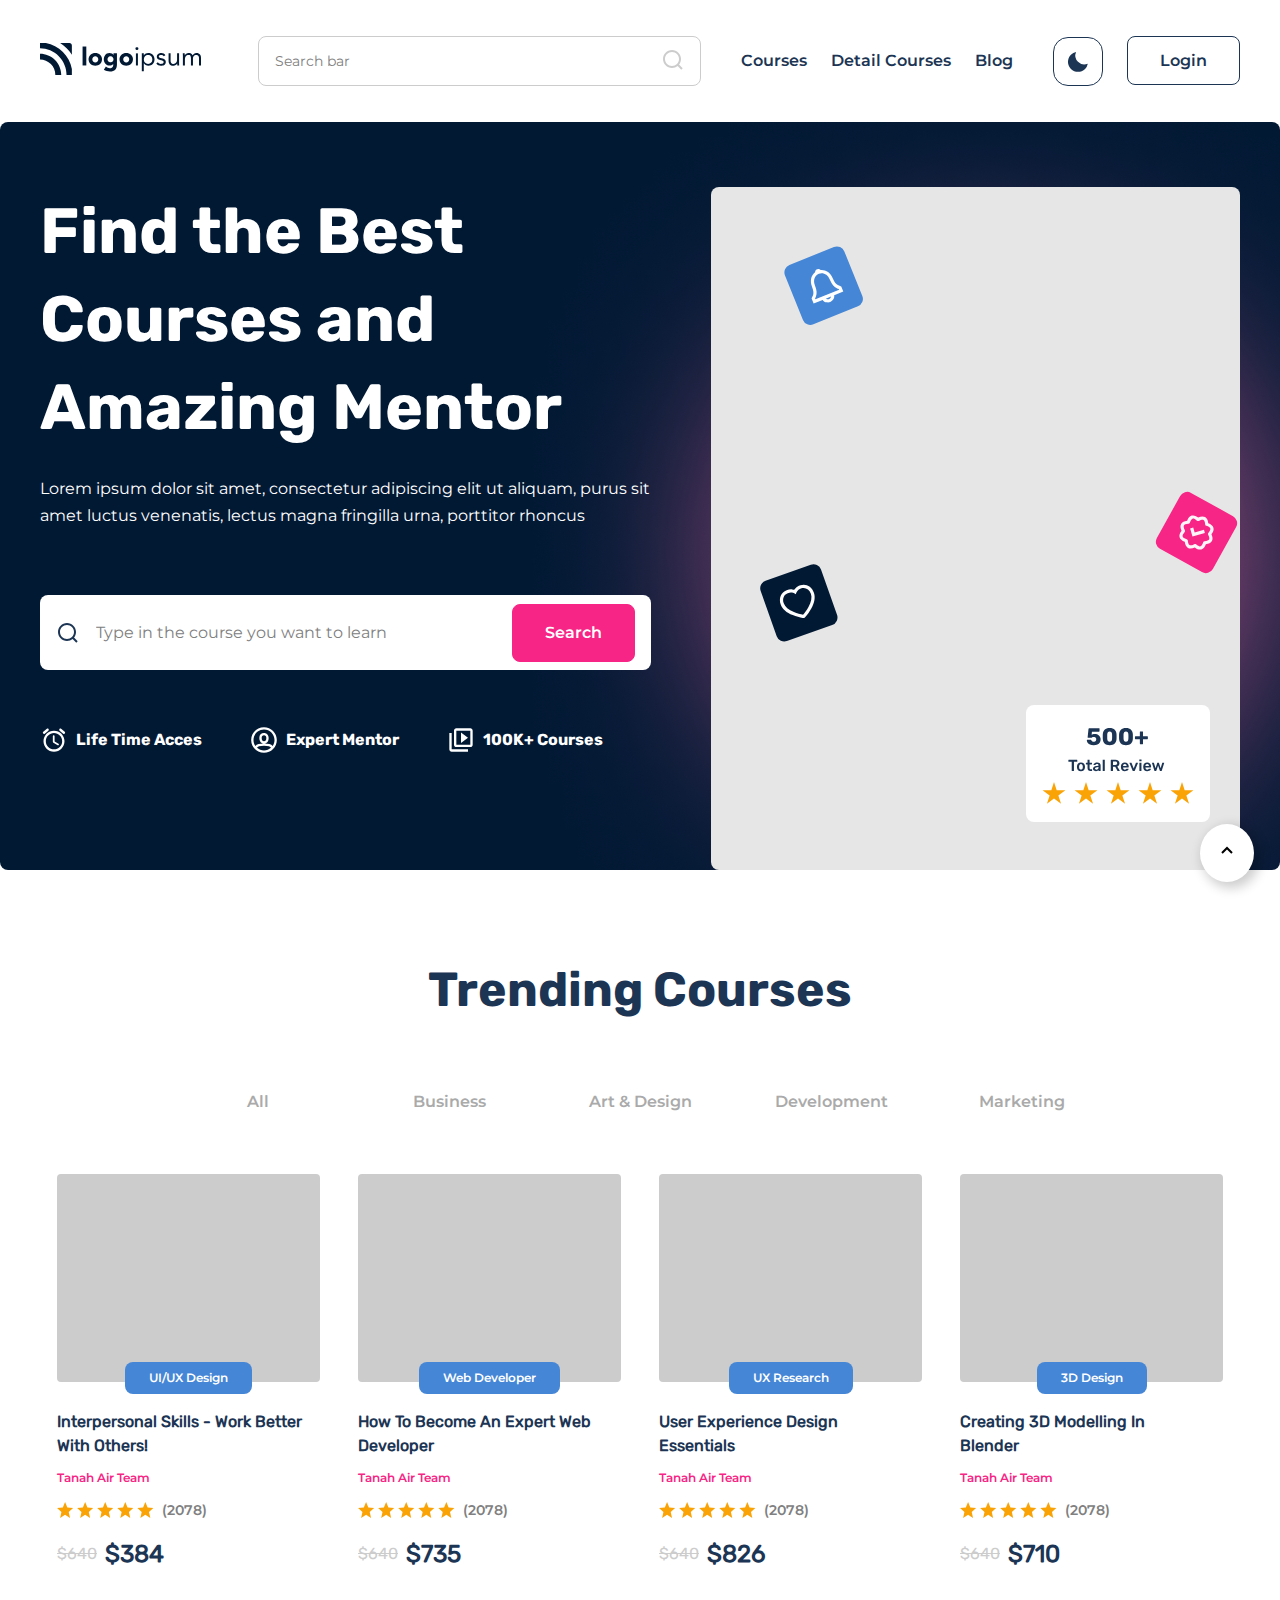
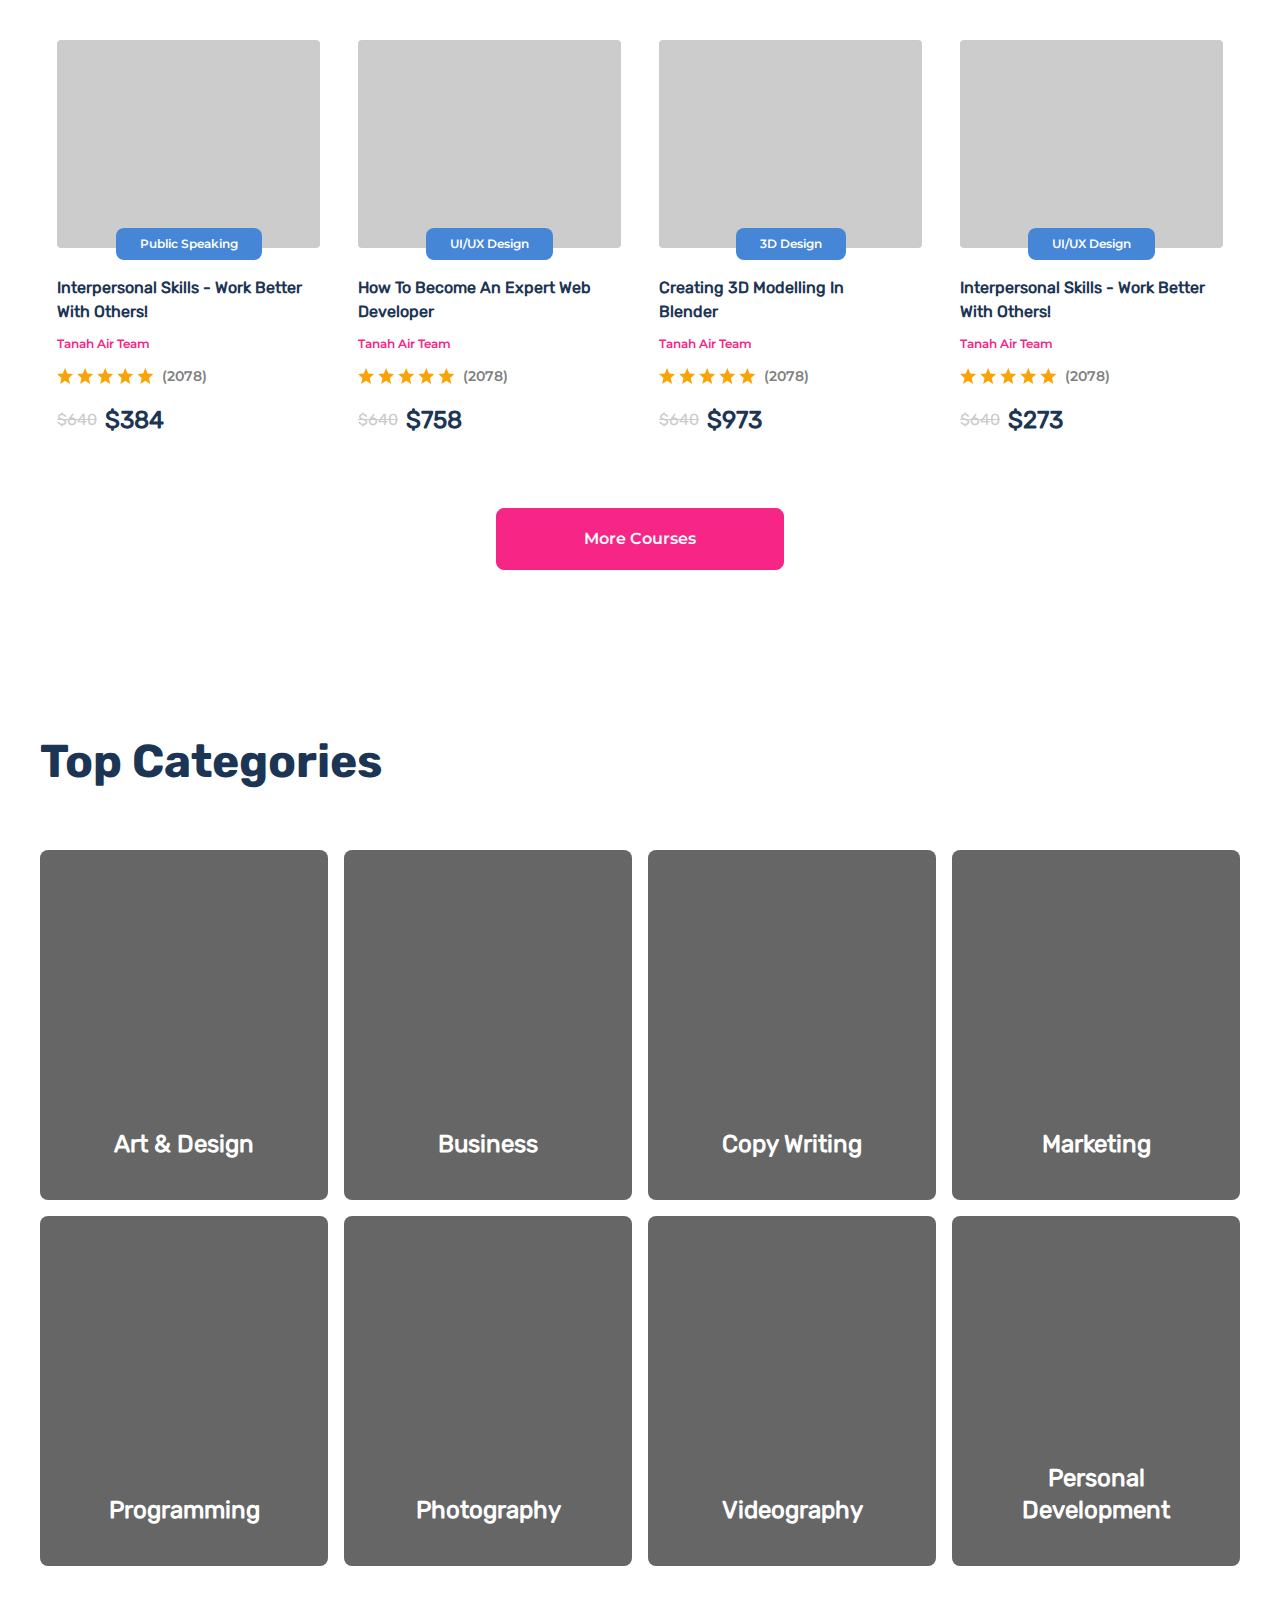
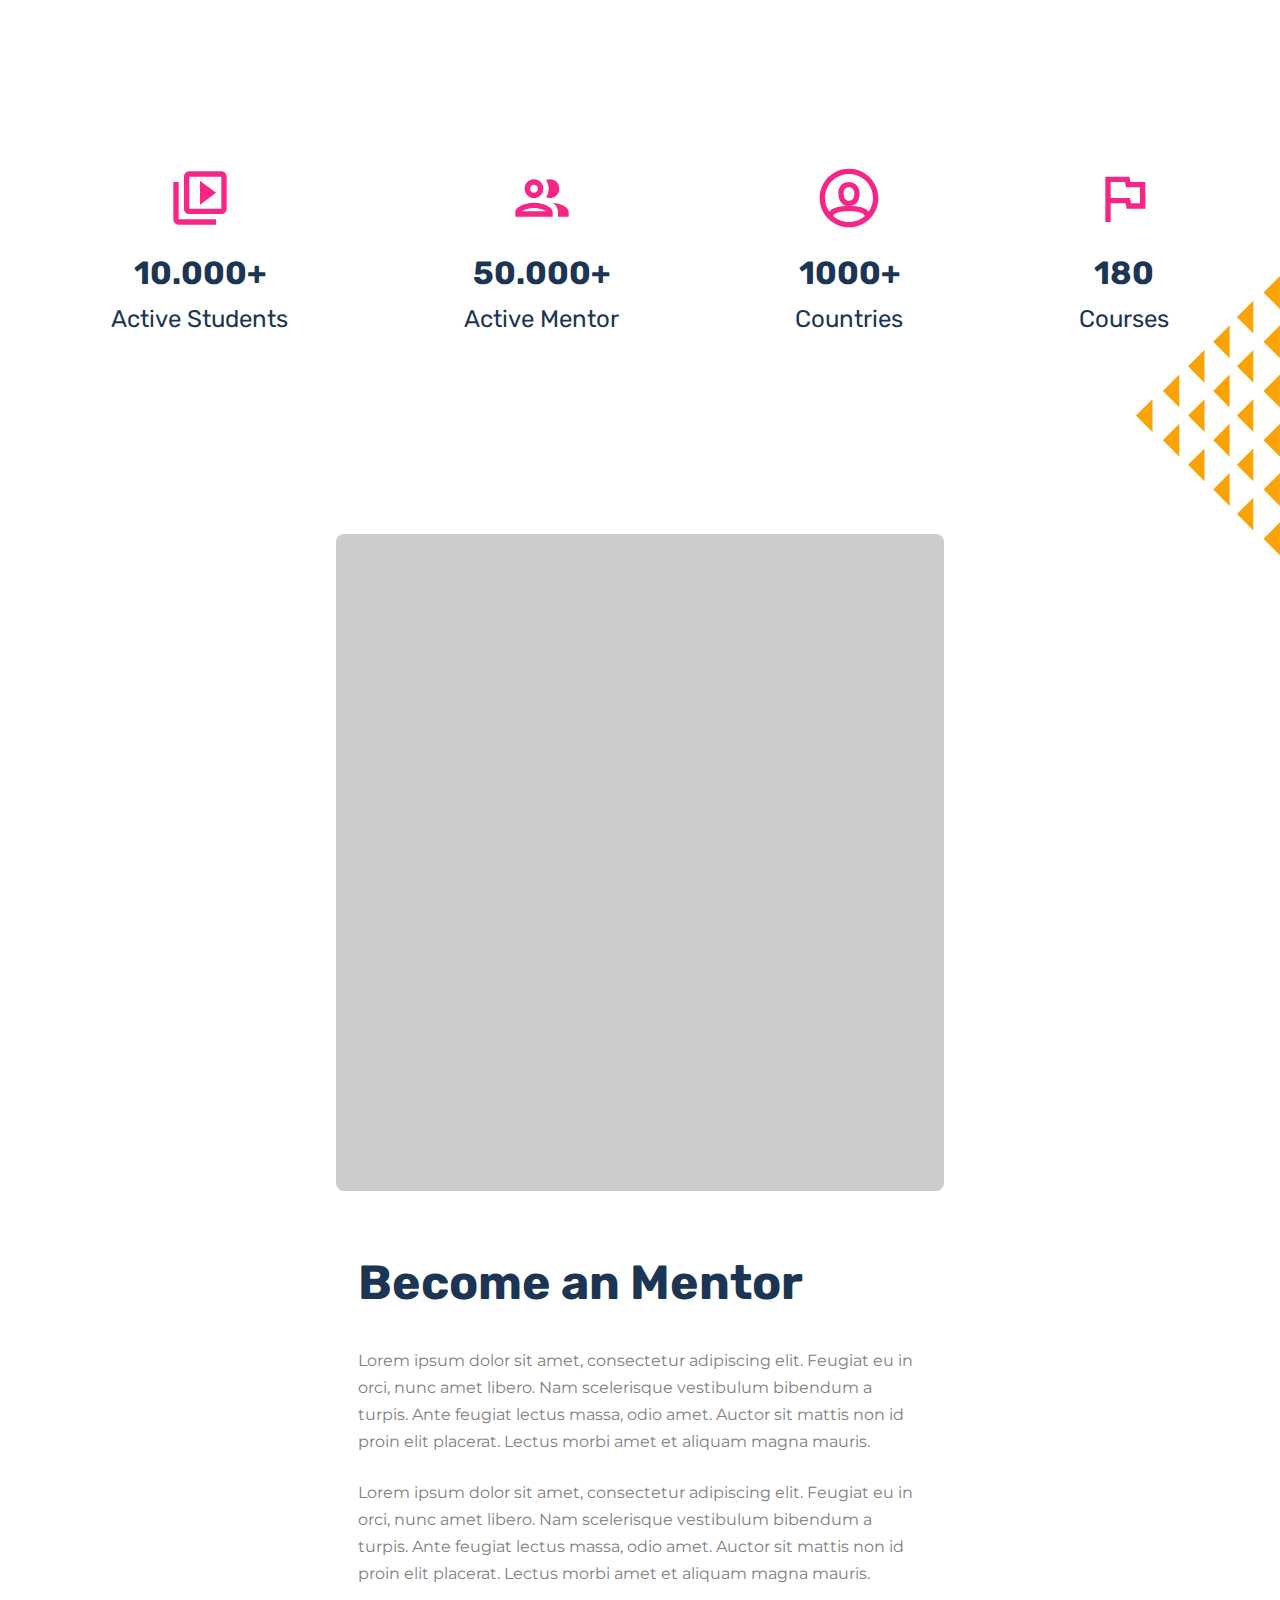
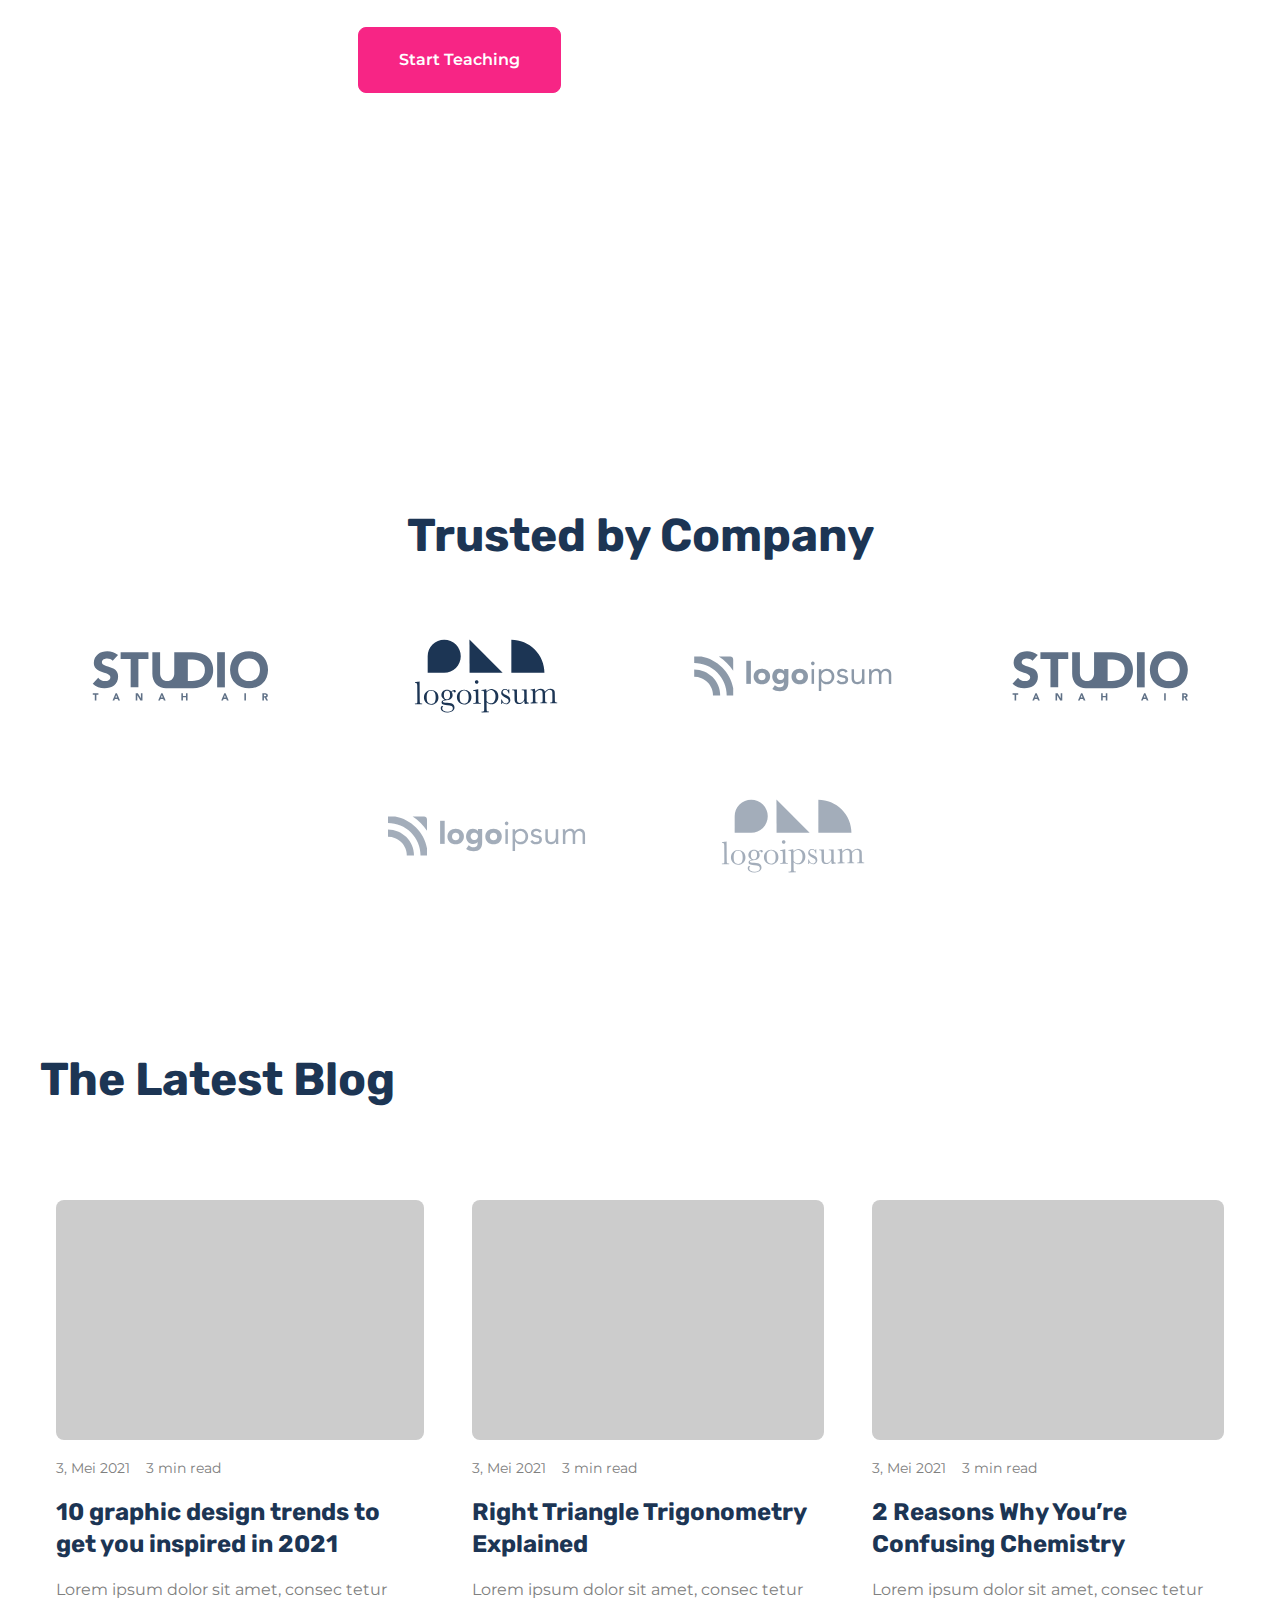
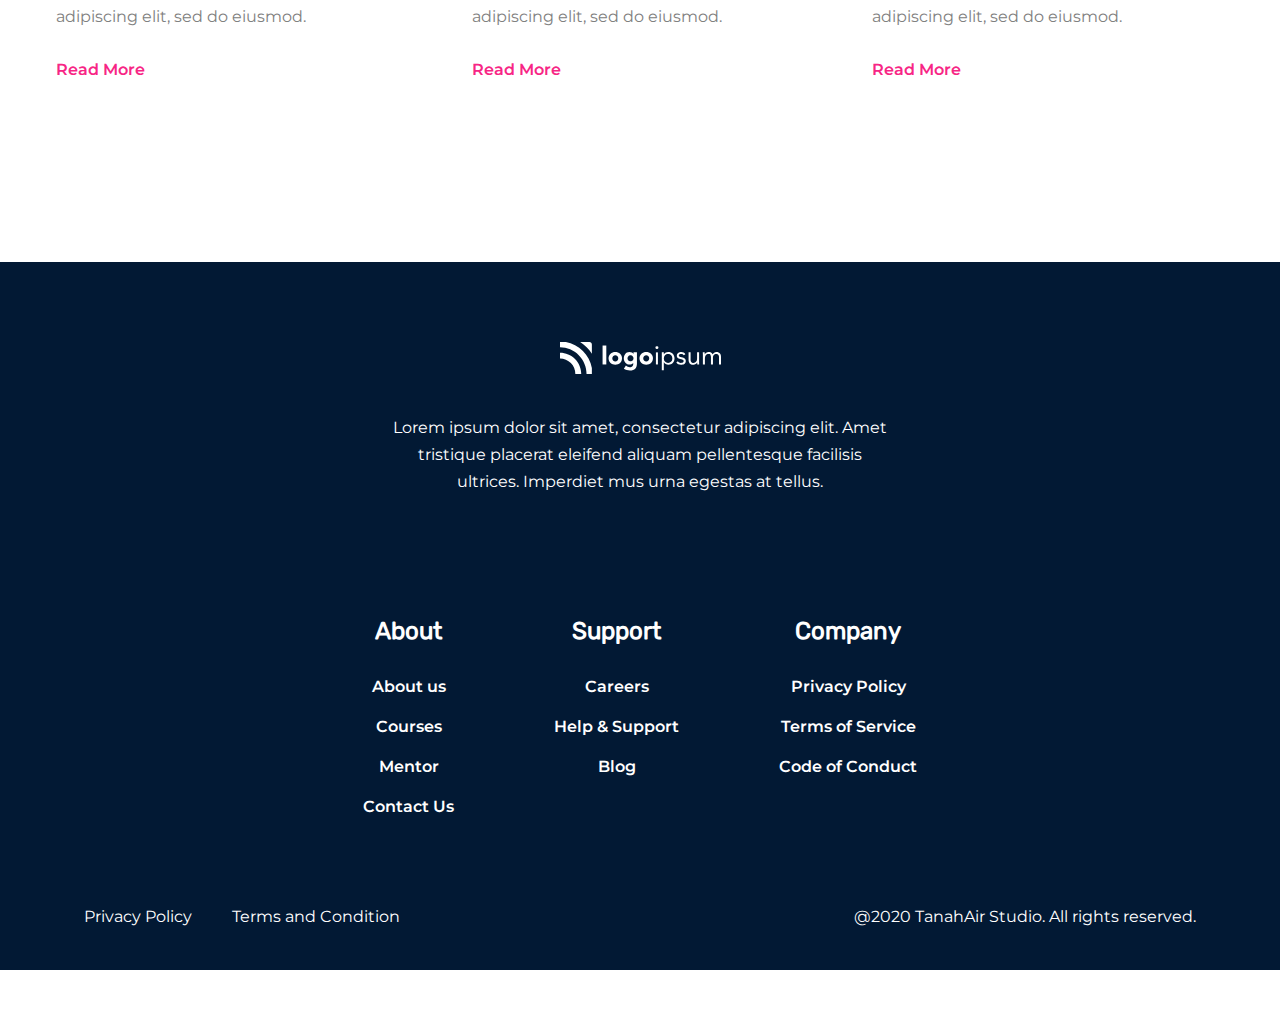
==== commit 303a759f: "home page" ====
--- a/index.html
+++ b/index.html
@@ -362,6 +362,7 @@
               <h3>180</h3>
               <p>Courses</p>
             </div>
+            <img src="./images/home/body-bg.svg" alt="Background">
           </div>
         </div>
       </section>
--- a/scss/style.css
+++ b/scss/style.css
@@ -732,6 +732,7 @@
   text-align: center;
 }
 .home-page main .about-section {
+  position: relative;
   padding: 40px 0;
 }
 .home-page main .about-section-content {
@@ -759,6 +760,12 @@
   font-size: 24px;
   font-weight: 400;
   line-height: 30px;
+}
+.home-page main .about-section-content img {
+  position: absolute;
+  right: 0;
+  top: 150px;
+  z-index: -1;
 }
 .home-page main .mentor-section {
   padding: 160px 0;
@@ -2814,6 +2821,11 @@
     line-height: 36px !important;
   }
 }
+@media (max-width: 404px) {
+  .blog-page main .hero-section h1 {
+    font-size: 36px;
+  }
+}
 .account-page main .hero-section {
   padding-top: 442px;
   background: #666666;
